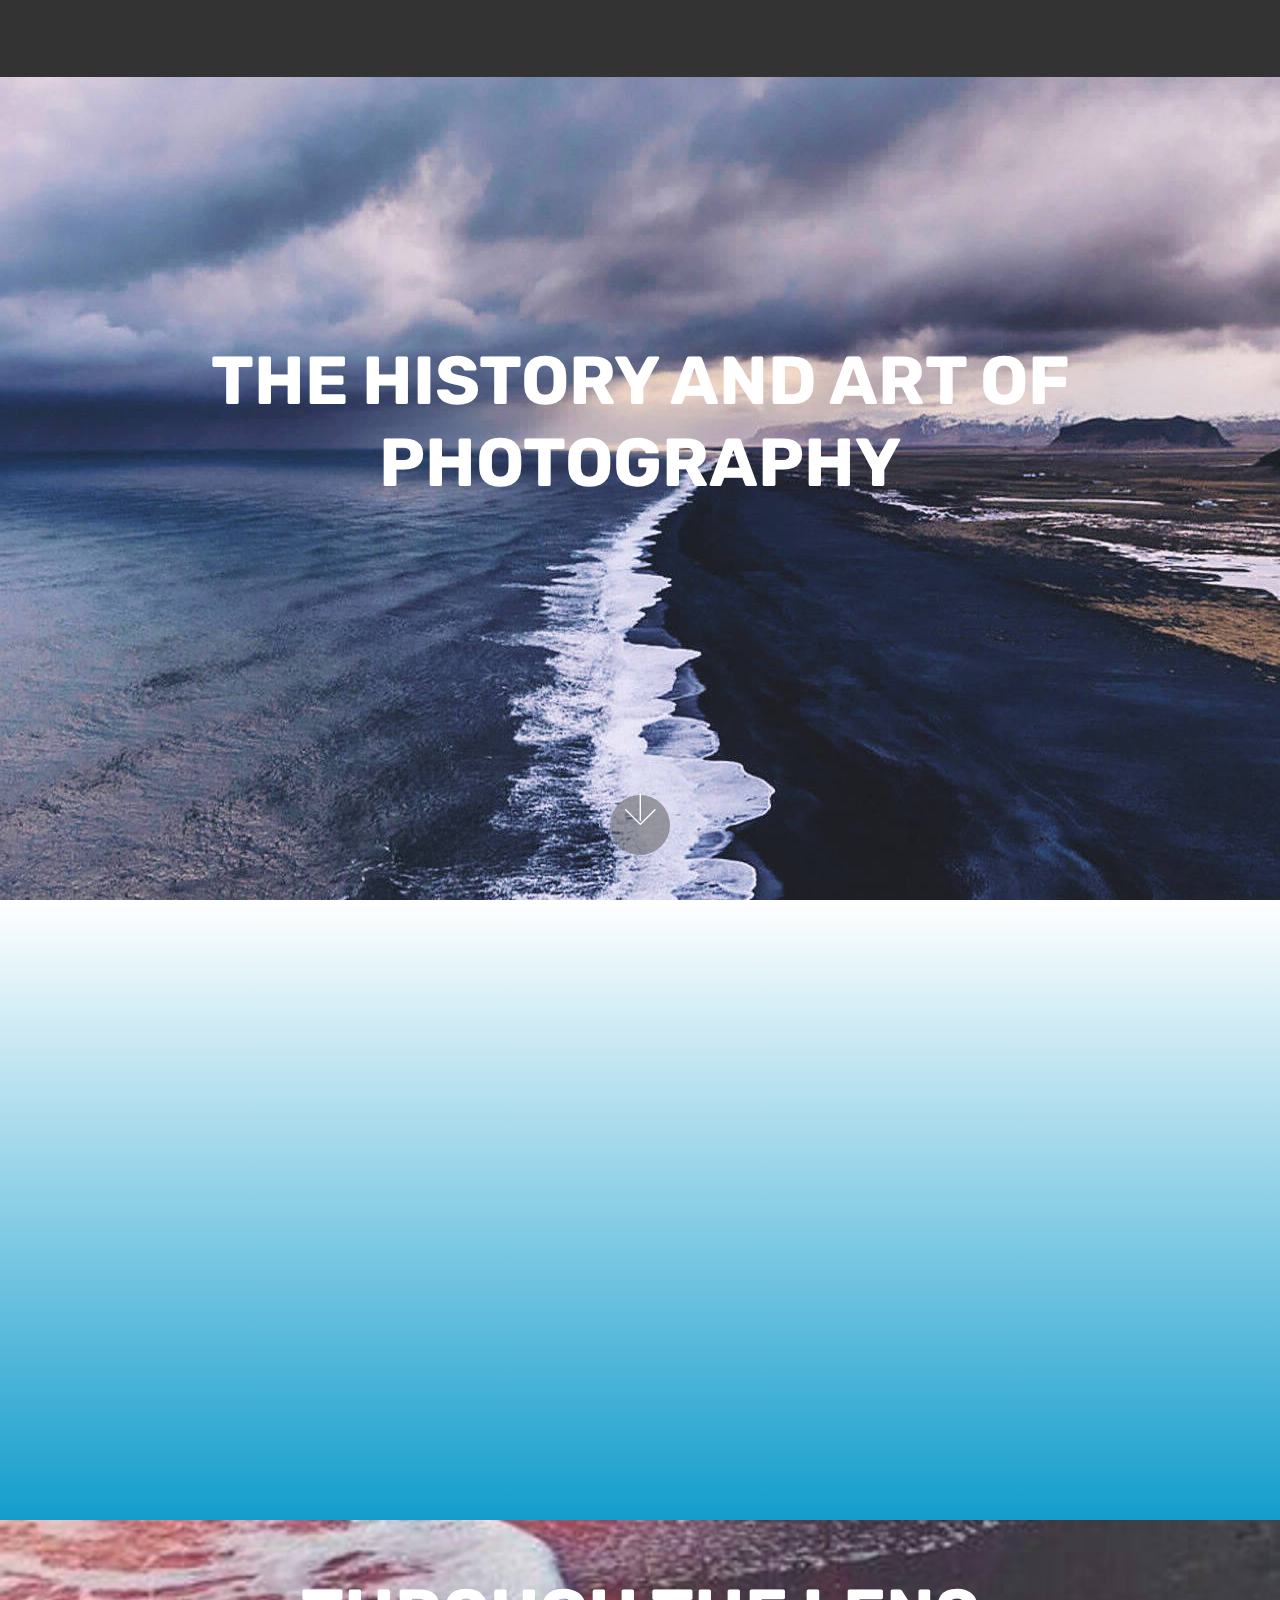
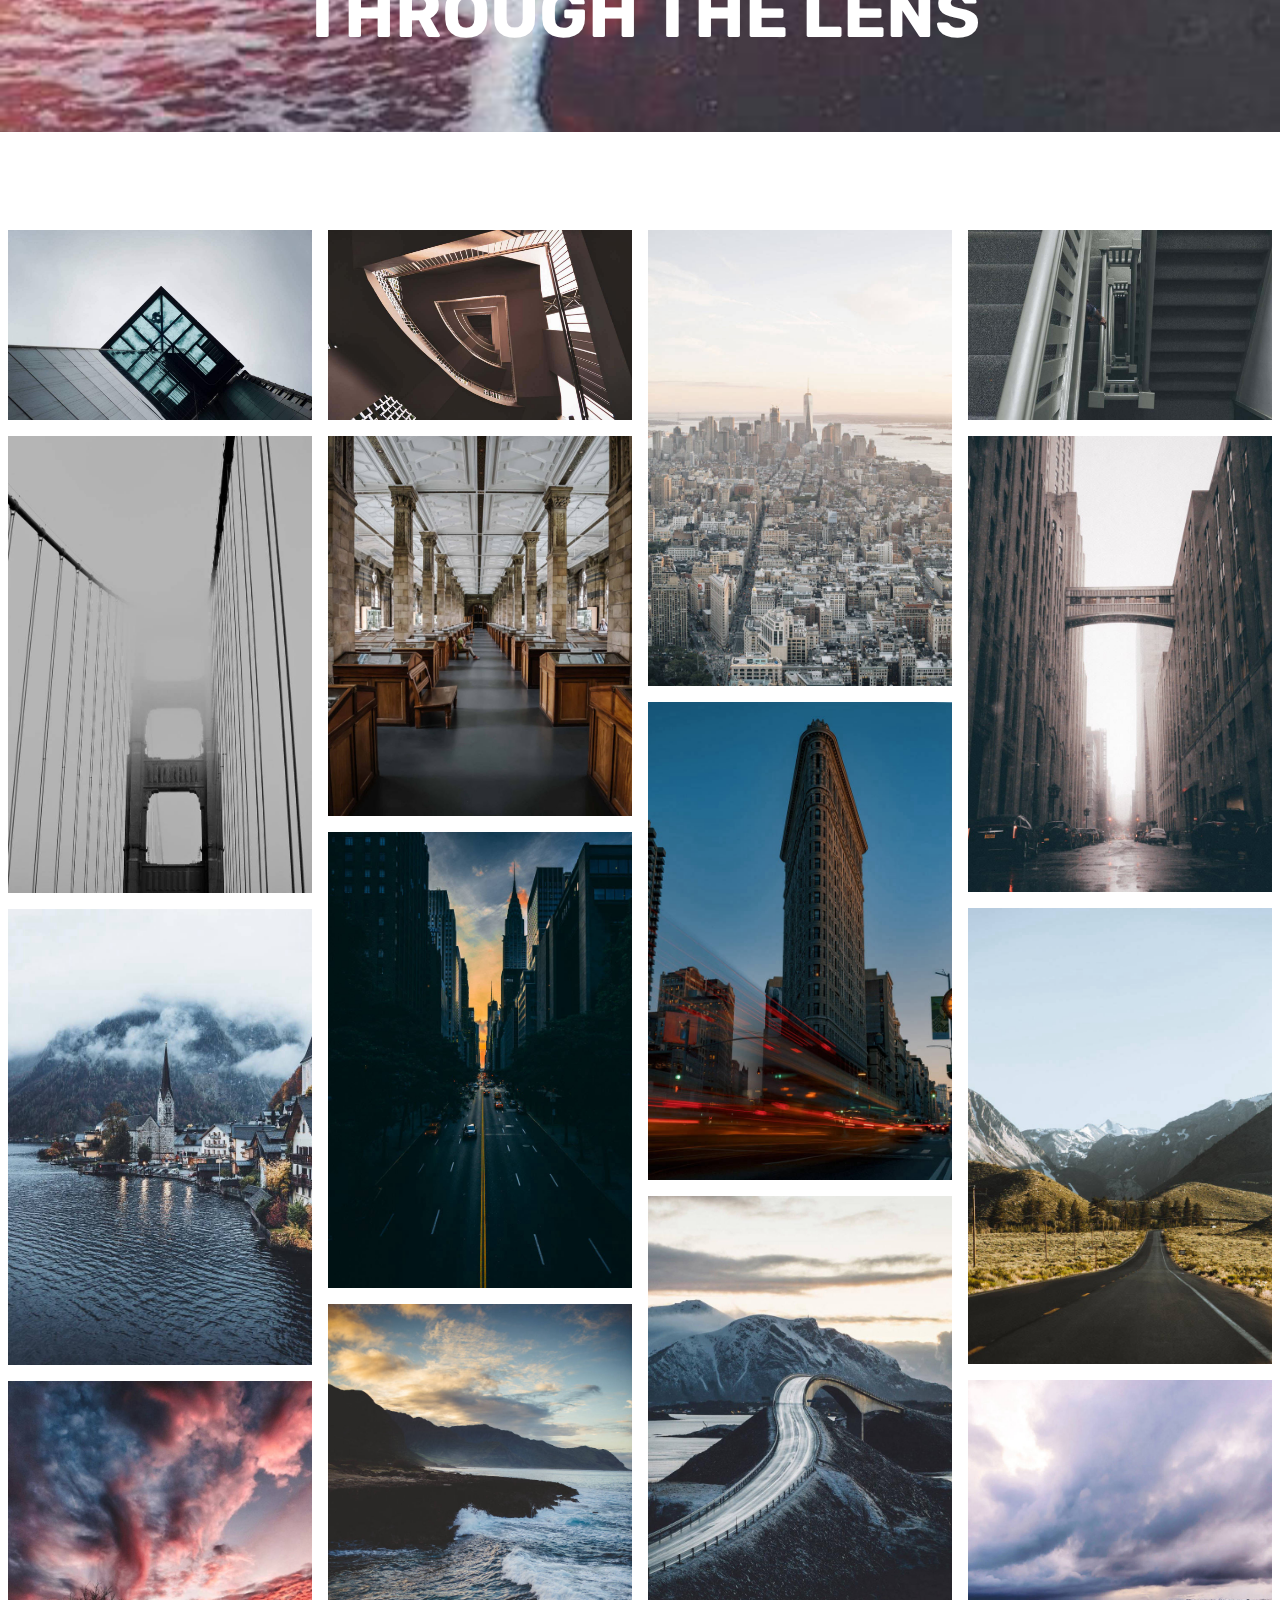
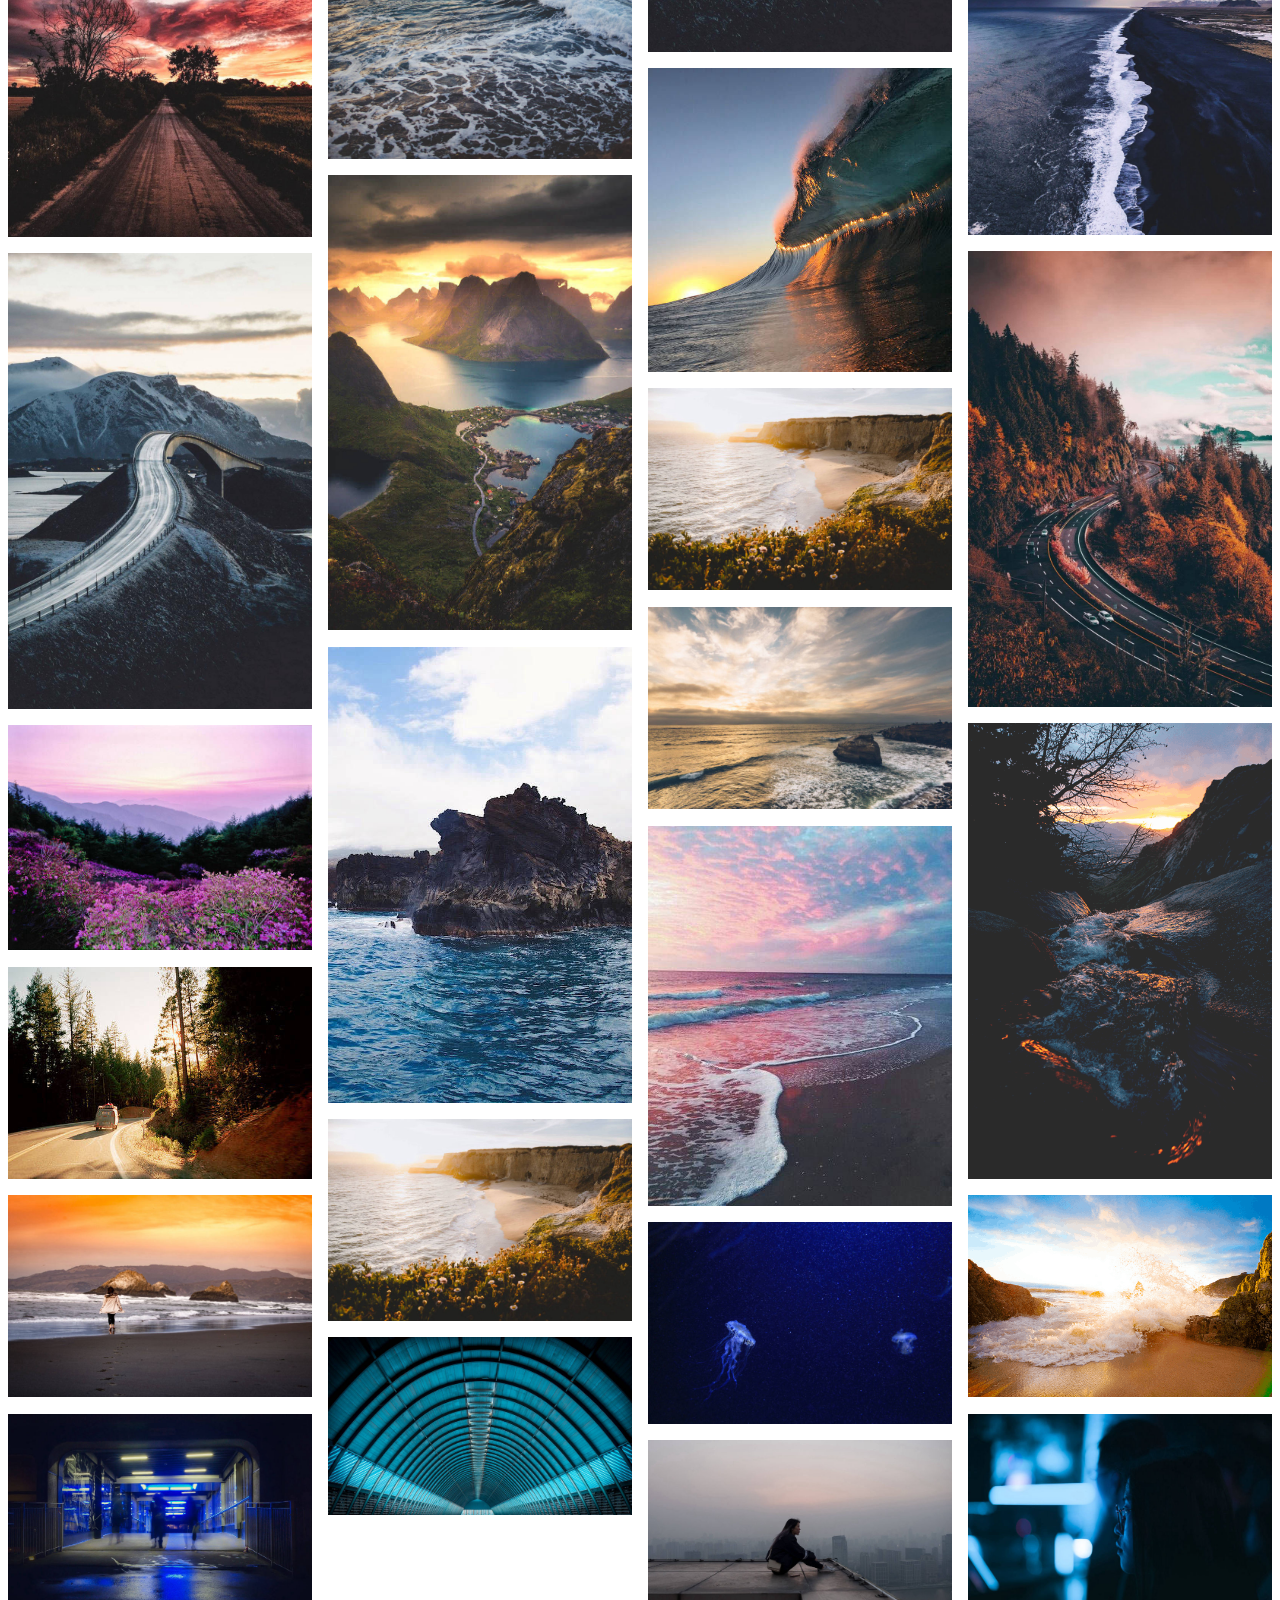
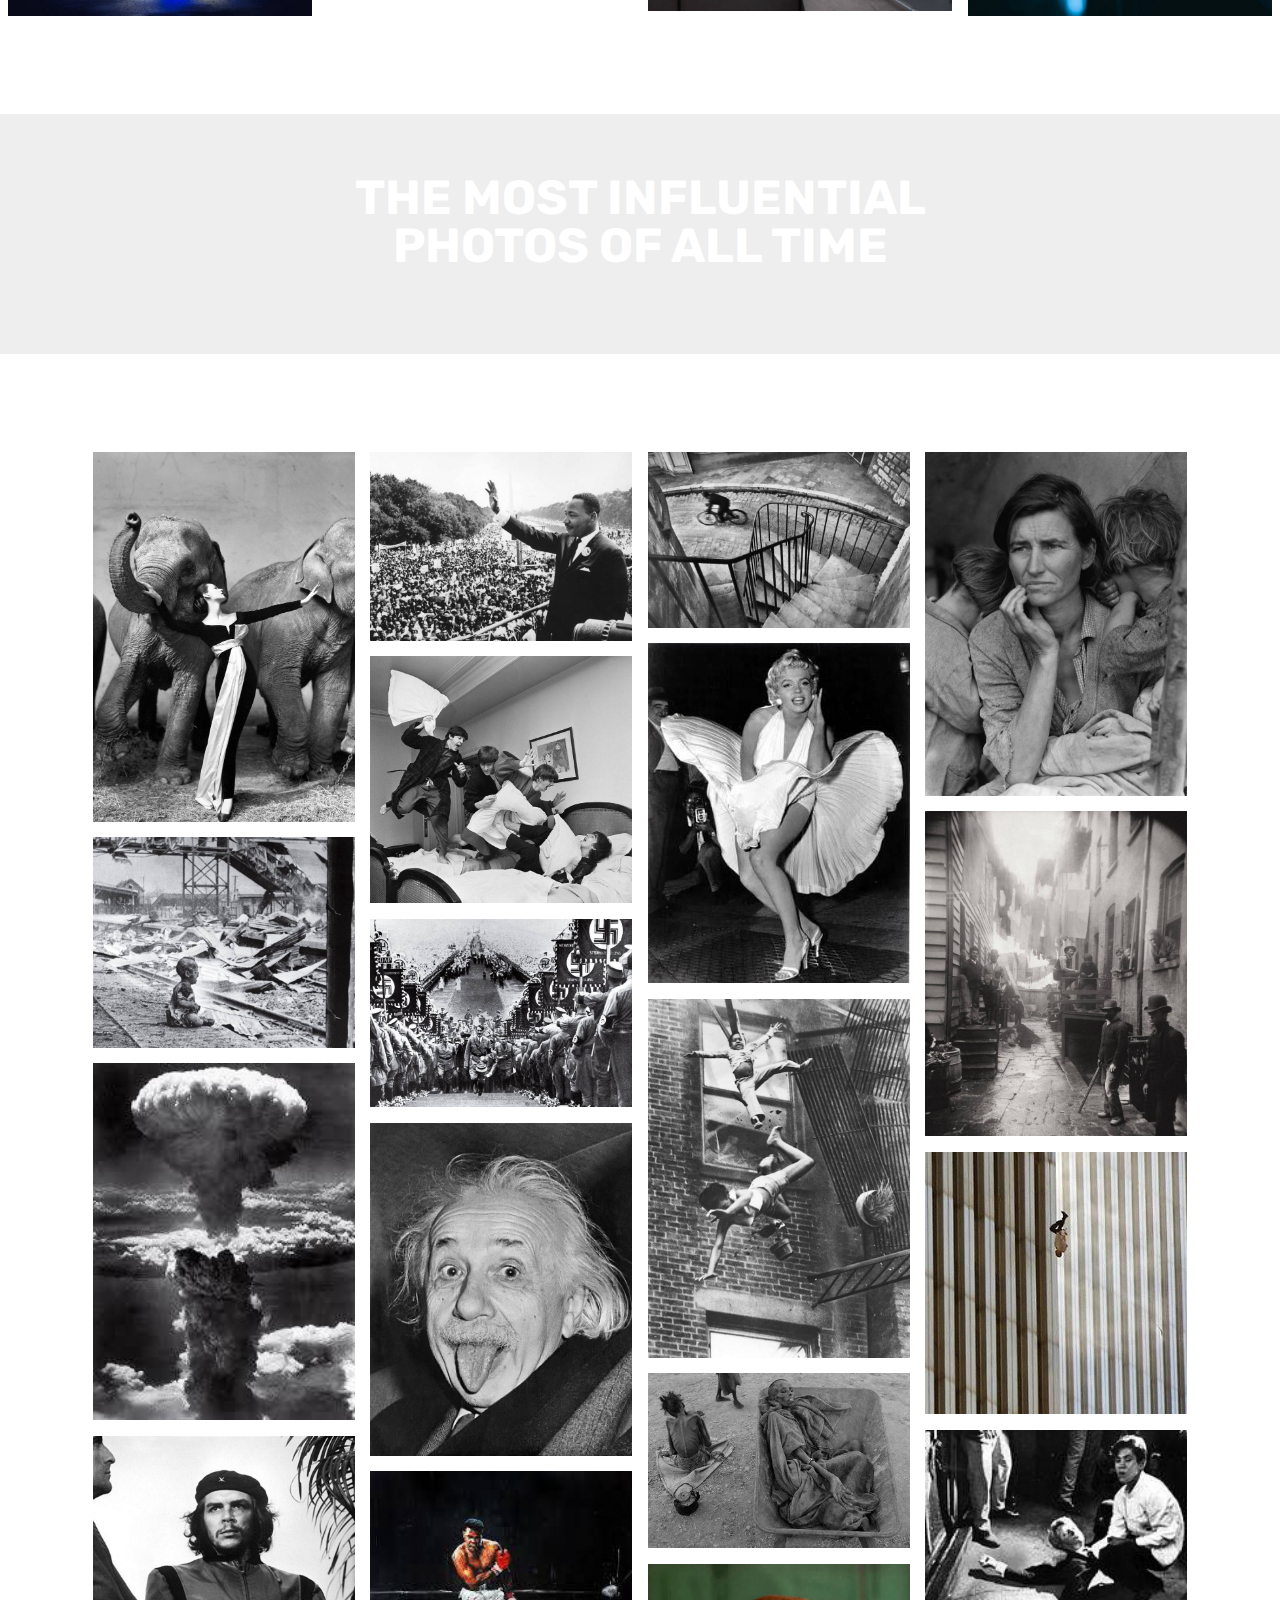
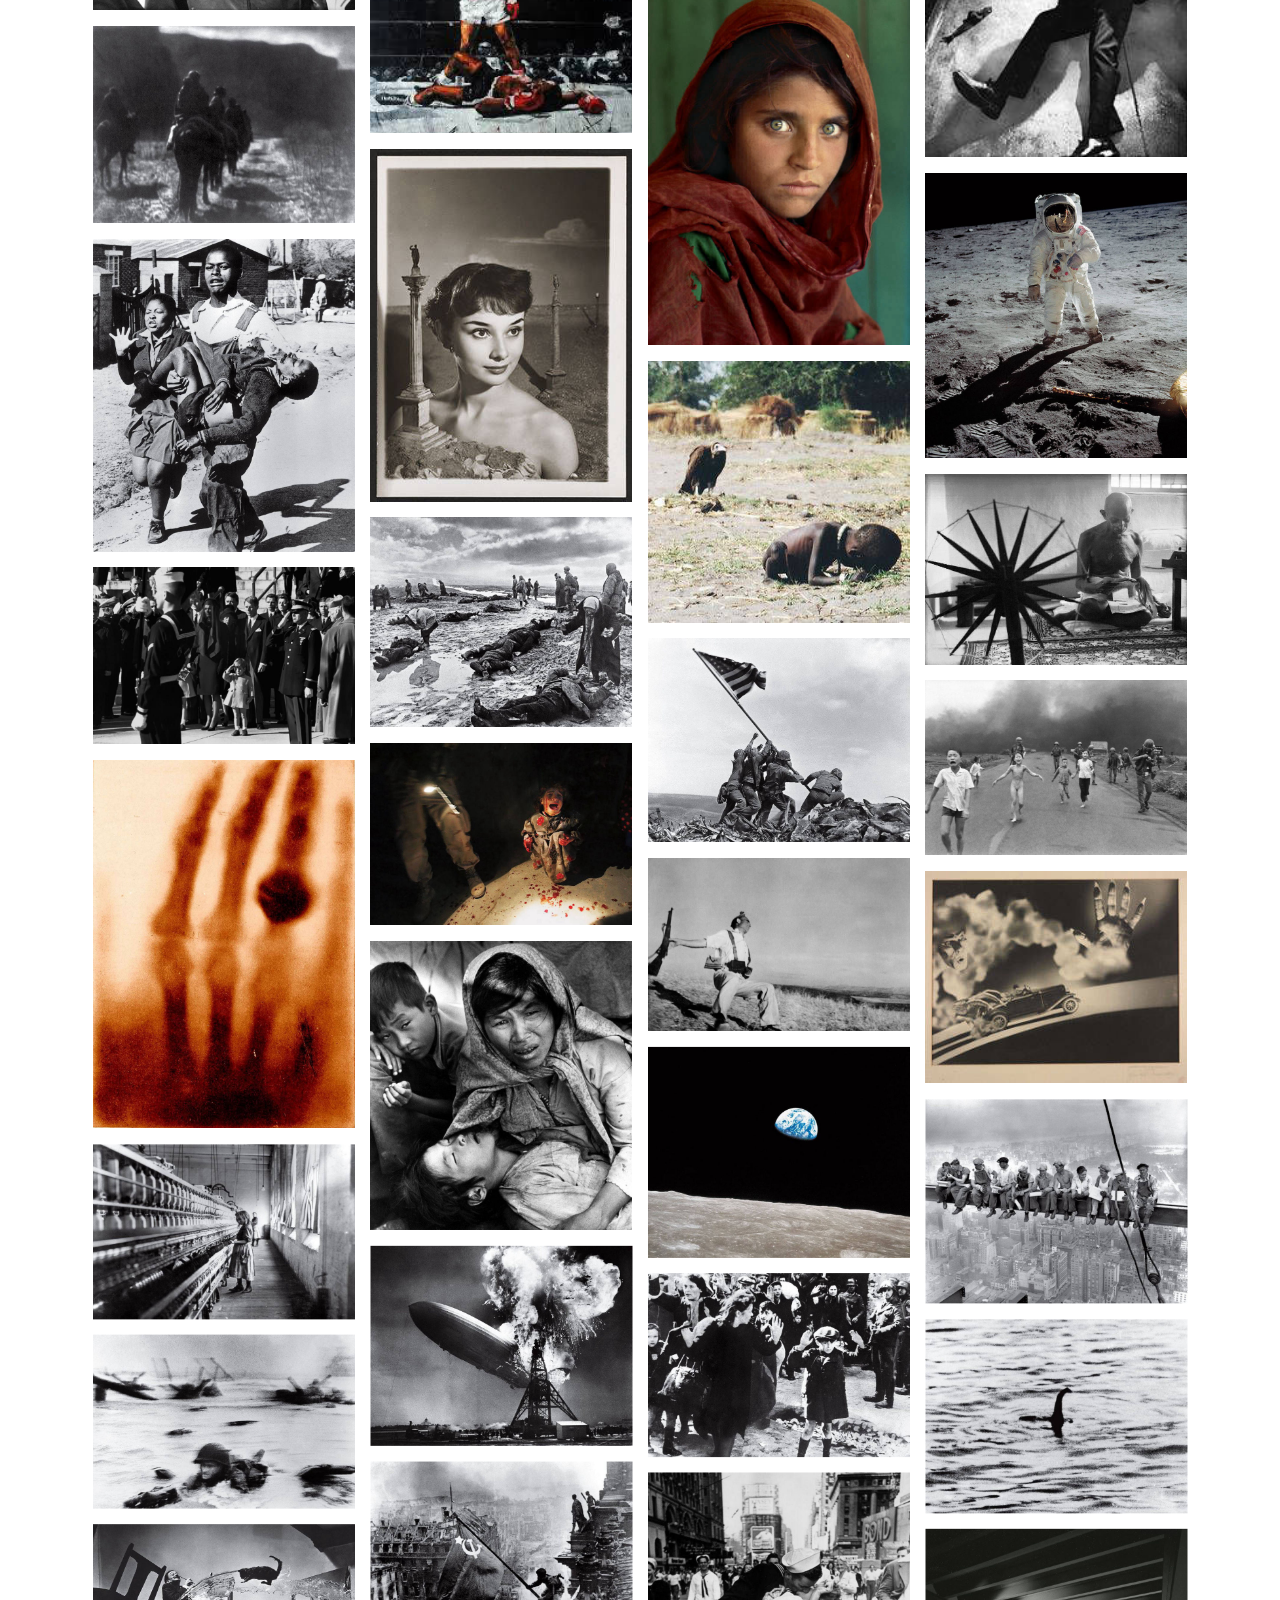
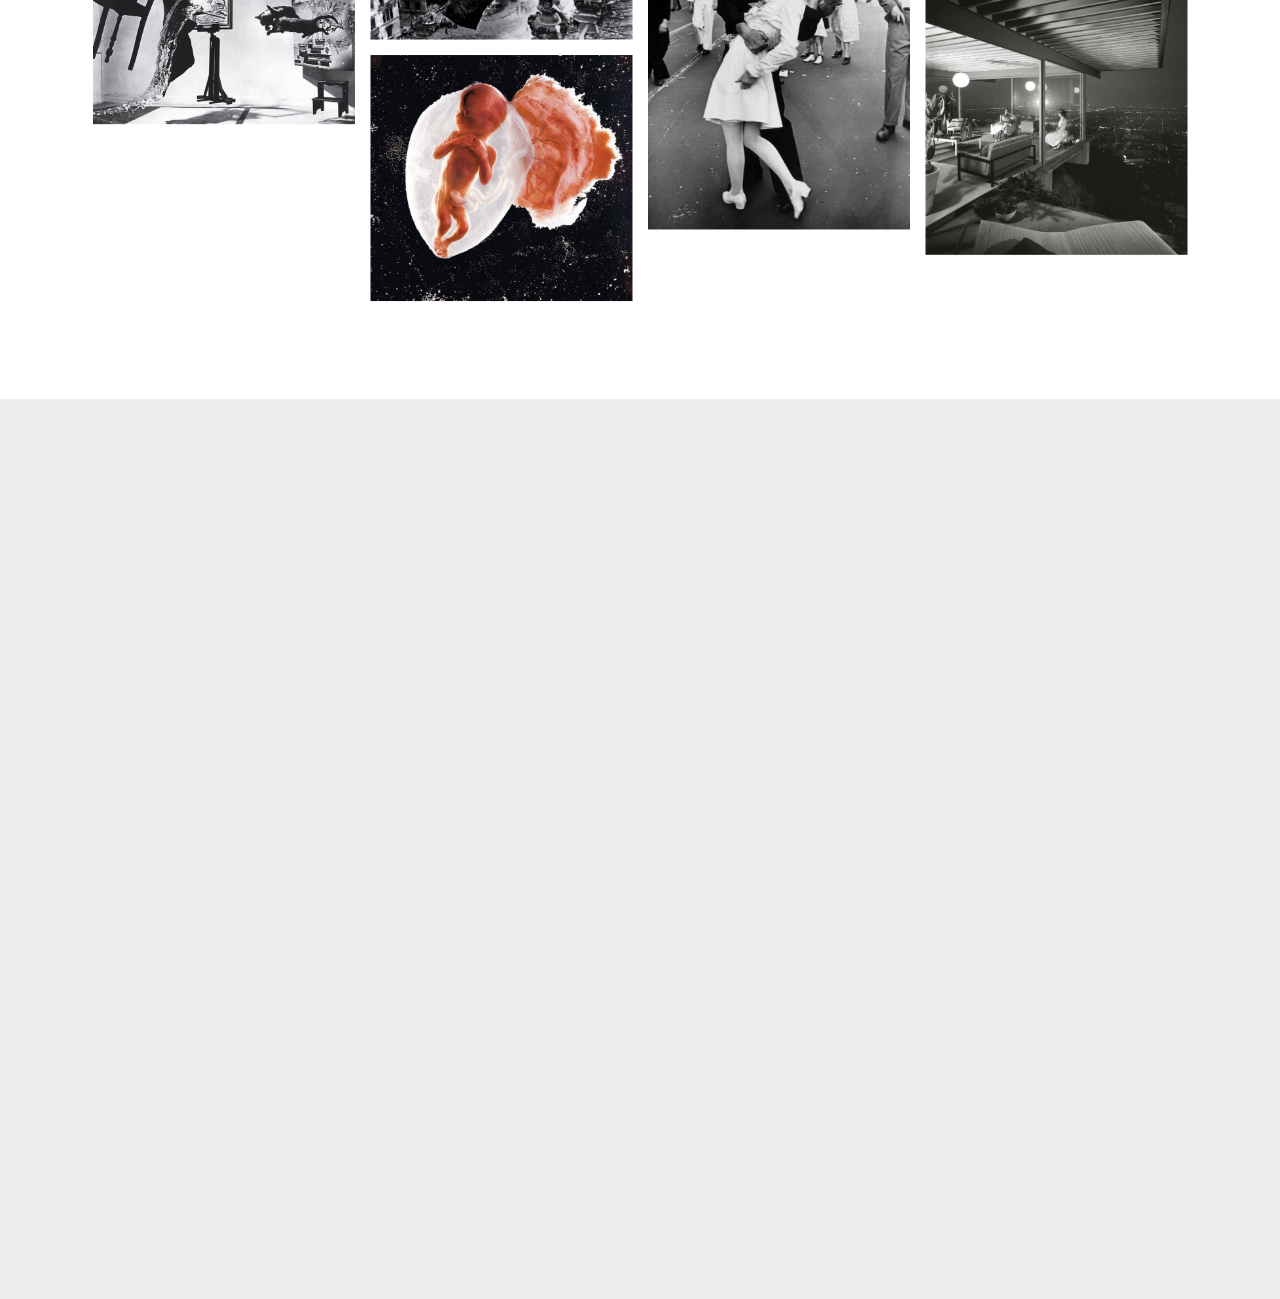
==== index.html @ 57babfa2 "create github pages" ====
<!DOCTYPE html>
<html >
<head>
  <!-- Site made with Mobirise Website Builder v4.7.2, https://mobirise.com -->
  <meta charset="UTF-8">
  <meta http-equiv="X-UA-Compatible" content="IE=edge">
  <meta name="generator" content="Mobirise v4.7.2, mobirise.com">
  <meta name="viewport" content="width=device-width, initial-scale=1, minimum-scale=1">
  <link rel="shortcut icon" href="assets/images/logo2.png" type="image/x-icon">
  <meta name="description" content="">
  <title>Home</title>
  <link rel="stylesheet" href="assets/web/assets/mobirise-icons/mobirise-icons.css">
  <link rel="stylesheet" href="assets/tether/tether.min.css">
  <link rel="stylesheet" href="assets/bootstrap/css/bootstrap.min.css">
  <link rel="stylesheet" href="assets/bootstrap/css/bootstrap-grid.min.css">
  <link rel="stylesheet" href="assets/bootstrap/css/bootstrap-reboot.min.css">
  <link rel="stylesheet" href="assets/dropdown/css/style.css">
  <link rel="stylesheet" href="assets/theme/css/style.css">
  <link rel="stylesheet" href="assets/gallery/style.css">
  <link rel="stylesheet" href="assets/mobirise/css/mbr-additional.css" type="text/css">
  
  
  
</head>
<body>
  <section class="menu cid-qQXxZtV2RJ" once="menu" id="menu1-e">

    

    <nav class="navbar navbar-expand beta-menu navbar-dropdown align-items-center navbar-fixed-top navbar-toggleable-sm">
        <button class="navbar-toggler navbar-toggler-right" type="button" data-toggle="collapse" data-target="#navbarSupportedContent" aria-controls="navbarSupportedContent" aria-expanded="false" aria-label="Toggle navigation">
            <div class="hamburger">
                <span></span>
                <span></span>
                <span></span>
                <span></span>
            </div>
        </button>
        <div class="menu-logo">
            <div class="navbar-brand">
                
                
            </div>
        </div>
        <div class="collapse navbar-collapse" id="navbarSupportedContent">
            
            
        </div>
    </nav>
</section>

<section class="engine"><a href="https://mobirise.me/u">bootstrap html templates</a></section><section class="cid-qQXxZvJ1u7 mbr-fullscreen mbr-parallax-background" id="header2-f">

    

    

    <div class="container align-center">
        <div class="row justify-content-md-center">
            <div class="mbr-white col-md-10">
                <h1 class="mbr-section-title mbr-bold pb-3 mbr-fonts-style display-1">THE HISTORY AND ART OF PHOTOGRAPHY</h1>
                
                <p class="mbr-text pb-3 mbr-fonts-style display-5"></p>
                
            </div>
        </div>
    </div>
    <div class="mbr-arrow hidden-sm-down" aria-hidden="true">
        <a href="#next">
            <i class="mbri-down mbr-iconfont"></i>
        </a>
    </div>
</section>

<section class="cid-qQYhCNmmd2" id="video3-x">

    
    
    <figure class="mbr-figure align-center container">
        <div class="video-block" style="width: 80%;">
            <div><iframe class="mbr-embedded-video" src="https://www.youtube.com/embed/JoxGEymA8ro?rel=0&amp;amp;showinfo=0&amp;autoplay=1&amp;loop=0" width="1280" height="720" frameborder="0" allowfullscreen></iframe></div>
        </div>
    </figure>
</section>

<section class="mbr-section content5 cid-qQYq5xwt7C mbr-parallax-background" id="content5-1a">

    

    

    <div class="container">
        <div class="media-container-row">
            <div class="title col-12 col-md-8">
                <h2 class="align-center mbr-bold mbr-white pb-3 mbr-fonts-style display-1">
                    THROUGH THE LENS</h2>
                
                
                
            </div>
        </div>
    </div>
</section>

<section class="mbr-gallery mbr-slider-carousel cid-qQYjXTSGaM" id="gallery1-18">

    

    <div>
        <div><!-- Filter --><!-- Gallery --><div class="mbr-gallery-row"><div class="mbr-gallery-layout-default"><div><div><div class="mbr-gallery-item mbr-gallery-item--p1" data-video-url="false" data-tags="Awesome"><div href="#lb-gallery1-18" data-slide-to="0" data-toggle="modal"><img src="assets/images/gallery00.jpg" alt="" title=""><span class="icon-focus"></span></div></div><div class="mbr-gallery-item mbr-gallery-item--p1" data-video-url="false" data-tags="Animated"><div href="#lb-gallery1-18" data-slide-to="1" data-toggle="modal"><img src="assets/images/gallery03.jpg" alt="" title=""><span class="icon-focus"></span></div></div><div class="mbr-gallery-item mbr-gallery-item--p1" data-video-url="false" data-tags="Awesome"><div href="#lb-gallery1-18" data-slide-to="2" data-toggle="modal"><img src="assets/images/mbr-6-720x1080-720x1080.jpg" alt="" title=""><span class="icon-focus"></span></div></div><div class="mbr-gallery-item mbr-gallery-item--p1" data-video-url="false" data-tags="Animated"><div href="#lb-gallery1-18" data-slide-to="3" data-toggle="modal"><img src="assets/images/gallery07.jpg" alt="" title=""><span class="icon-focus"></span></div></div><div class="mbr-gallery-item mbr-gallery-item--p1" data-video-url="false" data-tags="Awesome"><div href="#lb-gallery1-18" data-slide-to="4" data-toggle="modal"><img src="assets/images/mbr-717x1080-717x1080.jpg" alt="" title=""><span class="icon-focus"></span></div></div><div class="mbr-gallery-item mbr-gallery-item--p1" data-video-url="false" data-tags="Awesome"><div href="#lb-gallery1-18" data-slide-to="5" data-toggle="modal"><img src="assets/images/mbr-864x1080-800x1000.jpg" alt="" title=""><span class="icon-focus"></span></div></div><div class="mbr-gallery-item mbr-gallery-item--p1" data-video-url="false" data-tags="Awesome"><div href="#lb-gallery1-18" data-slide-to="6" data-toggle="modal"><img src="assets/images/mbr-4-720x1080-720x1080.jpg" alt="" title=""><span class="icon-focus"></span></div></div><div class="mbr-gallery-item mbr-gallery-item--p1" data-video-url="false" data-tags="Awesome"><div href="#lb-gallery1-18" data-slide-to="7" data-toggle="modal"><img src="assets/images/mbr-1-686x1080-686x1080.jpg" alt="" title=""><span class="icon-focus"></span></div></div><div class="mbr-gallery-item mbr-gallery-item--p1" data-video-url="false" data-tags="Awesome"><div href="#lb-gallery1-18" data-slide-to="8" data-toggle="modal"><img src="assets/images/mbr-7-720x1080-720x1080.jpg" alt="" title=""><span class="icon-focus"></span></div></div><div class="mbr-gallery-item mbr-gallery-item--p1" data-video-url="false" data-tags="Awesome"><div href="#lb-gallery1-18" data-slide-to="9" data-toggle="modal"><img src="assets/images/mbr-8-720x1080-720x1080.jpg" alt="" title=""><span class="icon-focus"></span></div></div><div class="mbr-gallery-item mbr-gallery-item--p1" data-video-url="false" data-tags="Awesome"><div href="#lb-gallery1-18" data-slide-to="10" data-toggle="modal"><img src="assets/images/tumblr-ogyh6oiqg71ukofkbo1-r1-1280-720x1080-720x1080.jpg" alt="" title=""><span class="icon-focus"></span></div></div><div class="mbr-gallery-item mbr-gallery-item--p1" data-video-url="false" data-tags="Awesome"><div href="#lb-gallery1-18" data-slide-to="11" data-toggle="modal"><img src="assets/images/tumblr-ogymmbs77i1ukofkbo1-r1-1281-899x1349-800x1200.jpg" alt="" title=""><span class="icon-focus"></span></div></div><div class="mbr-gallery-item mbr-gallery-item--p1" data-video-url="false" data-tags="Awesome"><div href="#lb-gallery1-18" data-slide-to="12" data-toggle="modal"><img src="assets/images/tumblr-nl1064icvm1qdblieo1-1280-1280x1918-800x1199.jpg" alt="" title=""><span class="icon-focus"></span></div></div><div class="mbr-gallery-item mbr-gallery-item--p1" data-video-url="false" data-tags="Awesome"><div href="#lb-gallery1-18" data-slide-to="13" data-toggle="modal"><img src="assets/images/tumblr-ocq7xp4p1r1sf0xh9o1-1281-1280x1918-800x1199.jpg" alt="" title=""><span class="icon-focus"></span></div></div><div class="mbr-gallery-item mbr-gallery-item--p1" data-video-url="false" data-tags="Awesome"><div href="#lb-gallery1-18" data-slide-to="14" data-toggle="modal"><img src="assets/images/tumblr-oxmma3wfhl1u8wonlo1-1281-900x1350-800x1200.jpg" alt="" title=""><span class="icon-focus"></span></div></div><div class="mbr-gallery-item mbr-gallery-item--p1" data-video-url="false" data-tags="Awesome"><div href="#lb-gallery1-18" data-slide-to="15" data-toggle="modal"><img src="assets/images/tumblr-oyb2dhv28i1wfa5swo5-541-540x540-540x540.jpg" alt="" title=""><span class="icon-focus"></span></div></div><div class="mbr-gallery-item mbr-gallery-item--p1" data-video-url="false" data-tags="Awesome"><div href="#lb-gallery1-18" data-slide-to="16" data-toggle="modal"><img src="assets/images/tumblr-ouvyedpv6a1u8wonlo1-1281-667x1000-667x1000.jpg" alt="" title=""><span class="icon-focus"></span></div></div><div class="mbr-gallery-item mbr-gallery-item--p1" data-video-url="false" data-tags="Awesome"><div href="#lb-gallery1-18" data-slide-to="17" data-toggle="modal"><img src="assets/images/tumblr-oiesfrqikh1u8wonlo1-1281-899x1349-800x1200.jpg" alt="" title=""><span class="icon-focus"></span></div></div><div class="mbr-gallery-item mbr-gallery-item--p1" data-video-url="false" data-tags="Awesome"><div href="#lb-gallery1-18" data-slide-to="18" data-toggle="modal"><img src="assets/images/tumblr-ogymmbs77i1ukofkbo1-r1-1281-899x1349-800x1200.jpg" alt="" title=""><span class="icon-focus"></span></div></div><div class="mbr-gallery-item mbr-gallery-item--p1" data-video-url="false" data-tags="Awesome"><div href="#lb-gallery1-18" data-slide-to="19" data-toggle="modal"><img src="assets/images/tumblr-ob27gj0o3a1tpdhn4o1-1280-1280x853-800x533.jpg" alt="" title=""><span class="icon-focus"></span></div></div><div class="mbr-gallery-item mbr-gallery-item--p1" data-video-url="false" data-tags="Awesome"><div href="#lb-gallery1-18" data-slide-to="20" data-toggle="modal"><img src="assets/images/tumblr-o58q5hbsif1s9gjqmo1-1280-1280x854-800x534.jpg" alt="" title=""><span class="icon-focus"></span></div></div><div class="mbr-gallery-item mbr-gallery-item--p1" data-video-url="false" data-tags="Awesome"><div href="#lb-gallery1-18" data-slide-to="21" data-toggle="modal"><img src="assets/images/tumblr-nsaizmkrqc1ti9obeo1-540-540x810-540x810.jpg" alt="" title=""><span class="icon-focus"></span></div></div><div class="mbr-gallery-item mbr-gallery-item--p1" data-video-url="false" data-tags="Awesome"><div href="#lb-gallery1-18" data-slide-to="22" data-toggle="modal"><img src="assets/images/tumblr-neqtgn2qon1sq3g2zo1-500-500x750-500x750.png" alt="" title=""><span class="icon-focus"></span></div></div><div class="mbr-gallery-item mbr-gallery-item--p1" data-video-url="false" data-tags="Awesome"><div href="#lb-gallery1-18" data-slide-to="23" data-toggle="modal"><img src="assets/images/tumblr-mm4ebnf5mv1qfqm2lo1-1281-640x474-640x474.jpg" alt="" title=""><span class="icon-focus"></span></div></div><div class="mbr-gallery-item mbr-gallery-item--p1" data-video-url="false" data-tags="Awesome"><div href="#lb-gallery1-18" data-slide-to="24" data-toggle="modal"><img src="assets/images/tumblr-o8m85xe5zk1thin14o1-500-500x625-500x625.jpg" alt="" title=""><span class="icon-focus"></span></div></div><div class="mbr-gallery-item mbr-gallery-item--p1" data-video-url="false" data-tags="Awesome"><div href="#lb-gallery1-18" data-slide-to="25" data-toggle="modal"><img src="assets/images/tumblr-nrlj6ehtrj1to5xfco1-500-500x350-500x350.jpg" alt="" title=""><span class="icon-focus"></span></div></div><div class="mbr-gallery-item mbr-gallery-item--p1" data-video-url="false" data-tags="Awesome"><div href="#lb-gallery1-18" data-slide-to="26" data-toggle="modal"><img src="assets/images/tumblr-ob27gj0o3a1tpdhn4o1-1280-1280x853-800x533.jpg" alt="" title=""><span class="icon-focus"></span></div></div><div class="mbr-gallery-item mbr-gallery-item--p1" data-video-url="false" data-tags="Awesome"><div href="#lb-gallery1-18" data-slide-to="27" data-toggle="modal"><img src="assets/images/tumblr-mh9g6f0oyx1r0vo2ko1-500-500x333-500x333.png" alt="" title=""><span class="icon-focus"></span></div></div><div class="mbr-gallery-item mbr-gallery-item--p1" data-video-url="false" data-tags="Awesome"><div href="#lb-gallery1-18" data-slide-to="28" data-toggle="modal"><img src="assets/images/mbr-6-1620x1080-800x533.jpg" alt="" title=""><span class="icon-focus"></span></div></div><div class="mbr-gallery-item mbr-gallery-item--p1" data-video-url="false" data-tags="Awesome"><div href="#lb-gallery1-18" data-slide-to="29" data-toggle="modal"><img src="assets/images/mbr-7-1620x1080-800x533.jpg" alt="" title=""><span class="icon-focus"></span></div></div><div class="mbr-gallery-item mbr-gallery-item--p1" data-video-url="false" data-tags="Awesome"><div href="#lb-gallery1-18" data-slide-to="30" data-toggle="modal"><img src="assets/images/mbr-1841x1080-800x469.jpg" alt="" title=""><span class="icon-focus"></span></div></div><div class="mbr-gallery-item mbr-gallery-item--p1" data-video-url="false" data-tags="Awesome"><div href="#lb-gallery1-18" data-slide-to="31" data-toggle="modal"><img src="assets/images/mbr-8-1620x1080-800x533.jpg" alt="" title=""><span class="icon-focus"></span></div></div><div class="mbr-gallery-item mbr-gallery-item--p1" data-video-url="false" data-tags="Awesome"><div href="#lb-gallery1-18" data-slide-to="32" data-toggle="modal"><img src="assets/images/mbr-1621x1080-800x533.jpg" alt="" title=""><span class="icon-focus"></span></div></div><div class="mbr-gallery-item mbr-gallery-item--p1" data-video-url="false" data-tags="Awesome"><div href="#lb-gallery1-18" data-slide-to="33" data-toggle="modal"><img src="assets/images/mbr-1916x1080-800x451.jpg" alt="" title=""><span class="icon-focus"></span></div></div></div></div><div class="clearfix"></div></div></div><!-- Lightbox --><div data-app-prevent-settings="" class="mbr-slider modal fade carousel slide" tabindex="-1" data-keyboard="true" data-interval="false" id="lb-gallery1-18"><div class="modal-dialog"><div class="modal-content"><div class="modal-body"><ol class="carousel-indicators"><li data-app-prevent-settings="" data-target="#lb-gallery1-18" data-slide-to="0"></li><li data-app-prevent-settings="" data-target="#lb-gallery1-18" data-slide-to="1"></li><li data-app-prevent-settings="" data-target="#lb-gallery1-18" data-slide-to="2"></li><li data-app-prevent-settings="" data-target="#lb-gallery1-18" data-slide-to="3"></li><li data-app-prevent-settings="" data-target="#lb-gallery1-18" data-slide-to="4"></li><li data-app-prevent-settings="" data-target="#lb-gallery1-18" data-slide-to="5"></li><li data-app-prevent-settings="" data-target="#lb-gallery1-18" data-slide-to="6"></li><li data-app-prevent-settings="" data-target="#lb-gallery1-18" data-slide-to="7"></li><li data-app-prevent-settings="" data-target="#lb-gallery1-18" data-slide-to="8"></li><li data-app-prevent-settings="" data-target="#lb-gallery1-18" data-slide-to="9"></li><li data-app-prevent-settings="" data-target="#lb-gallery1-18" data-slide-to="10"></li><li data-app-prevent-settings="" data-target="#lb-gallery1-18" data-slide-to="11"></li><li data-app-prevent-settings="" data-target="#lb-gallery1-18" data-slide-to="12"></li><li data-app-prevent-settings="" data-target="#lb-gallery1-18" data-slide-to="13"></li><li data-app-prevent-settings="" data-target="#lb-gallery1-18" data-slide-to="14"></li><li data-app-prevent-settings="" data-target="#lb-gallery1-18" data-slide-to="15"></li><li data-app-prevent-settings="" data-target="#lb-gallery1-18" data-slide-to="16"></li><li data-app-prevent-settings="" data-target="#lb-gallery1-18" data-slide-to="17"></li><li data-app-prevent-settings="" data-target="#lb-gallery1-18" data-slide-to="18"></li><li data-app-prevent-settings="" data-target="#lb-gallery1-18" data-slide-to="19"></li><li data-app-prevent-settings="" data-target="#lb-gallery1-18" data-slide-to="20"></li><li data-app-prevent-settings="" data-target="#lb-gallery1-18" data-slide-to="21"></li><li data-app-prevent-settings="" data-target="#lb-gallery1-18" data-slide-to="22"></li><li data-app-prevent-settings="" data-target="#lb-gallery1-18" data-slide-to="23"></li><li data-app-prevent-settings="" data-target="#lb-gallery1-18" data-slide-to="24"></li><li data-app-prevent-settings="" data-target="#lb-gallery1-18" data-slide-to="25"></li><li data-app-prevent-settings="" data-target="#lb-gallery1-18" data-slide-to="26"></li><li data-app-prevent-settings="" data-target="#lb-gallery1-18" data-slide-to="27"></li><li data-app-prevent-settings="" data-target="#lb-gallery1-18" data-slide-to="28"></li><li data-app-prevent-settings="" data-target="#lb-gallery1-18" data-slide-to="29"></li><li data-app-prevent-settings="" data-target="#lb-gallery1-18" data-slide-to="30"></li><li data-app-prevent-settings="" data-target="#lb-gallery1-18" data-slide-to="31"></li><li data-app-prevent-settings="" data-target="#lb-gallery1-18" data-slide-to="32"></li><li data-app-prevent-settings="" data-target="#lb-gallery1-18" class=" active" data-slide-to="33"></li></ol><div class="carousel-inner"><div class="carousel-item"><img src="assets/images/gallery00.jpg" alt="" title=""></div><div class="carousel-item"><img src="assets/images/gallery03.jpg" alt="" title=""></div><div class="carousel-item"><img src="assets/images/mbr-6-720x1080.jpg" alt="" title=""></div><div class="carousel-item"><img src="assets/images/gallery07.jpg" alt="" title=""></div><div class="carousel-item"><img src="assets/images/mbr-717x1080.jpg" alt="" title=""></div><div class="carousel-item"><img src="assets/images/mbr-864x1080.jpg" alt="" title=""></div><div class="carousel-item"><img src="assets/images/mbr-4-720x1080.jpg" alt="" title=""></div><div class="carousel-item"><img src="assets/images/mbr-1-686x1080.jpg" alt="" title=""></div><div class="carousel-item"><img src="assets/images/mbr-7-720x1080.jpg" alt="" title=""></div><div class="carousel-item"><img src="assets/images/mbr-8-720x1080.jpg" alt="" title=""></div><div class="carousel-item"><img src="assets/images/tumblr-ogyh6oiqg71ukofkbo1-r1-1280-720x1080.jpg" alt="" title=""></div><div class="carousel-item"><img src="assets/images/tumblr-ogymmbs77i1ukofkbo1-r1-1281-899x1349.jpg" alt="" title=""></div><div class="carousel-item"><img src="assets/images/tumblr-nl1064icvm1qdblieo1-1280-1280x1918.jpg" alt="" title=""></div><div class="carousel-item"><img src="assets/images/tumblr-ocq7xp4p1r1sf0xh9o1-1281-1280x1918.jpg" alt="" title=""></div><div class="carousel-item"><img src="assets/images/tumblr-oxmma3wfhl1u8wonlo1-1281-900x1350.jpg" alt="" title=""></div><div class="carousel-item"><img src="assets/images/tumblr-oyb2dhv28i1wfa5swo5-541-540x540.jpg" alt="" title=""></div><div class="carousel-item"><img src="assets/images/tumblr-ouvyedpv6a1u8wonlo1-1281-667x1000.jpg" alt="" title=""></div><div class="carousel-item"><img src="assets/images/tumblr-oiesfrqikh1u8wonlo1-1281-899x1349.jpg" alt="" title=""></div><div class="carousel-item"><img src="assets/images/tumblr-ogymmbs77i1ukofkbo1-r1-1281-899x1349.jpg" alt="" title=""></div><div class="carousel-item"><img src="assets/images/tumblr-ob27gj0o3a1tpdhn4o1-1280-1280x853.jpg" alt="" title=""></div><div class="carousel-item"><img src="assets/images/tumblr-o58q5hbsif1s9gjqmo1-1280-1280x854.jpg" alt="" title=""></div><div class="carousel-item"><img src="assets/images/tumblr-nsaizmkrqc1ti9obeo1-540-540x810.jpg" alt="" title=""></div><div class="carousel-item"><img src="assets/images/tumblr-neqtgn2qon1sq3g2zo1-500-500x750.png" alt="" title=""></div><div class="carousel-item"><img src="assets/images/tumblr-mm4ebnf5mv1qfqm2lo1-1281-640x474.jpg" alt="" title=""></div><div class="carousel-item"><img src="assets/images/tumblr-o8m85xe5zk1thin14o1-500-500x625.jpg" alt="" title=""></div><div class="carousel-item"><img src="assets/images/tumblr-nrlj6ehtrj1to5xfco1-500-500x350.jpg" alt="" title=""></div><div class="carousel-item"><img src="assets/images/tumblr-ob27gj0o3a1tpdhn4o1-1280-1280x853.jpg" alt="" title=""></div><div class="carousel-item"><img src="assets/images/tumblr-mh9g6f0oyx1r0vo2ko1-500-500x333.png" alt="" title=""></div><div class="carousel-item"><img src="assets/images/mbr-6-1620x1080.jpg" alt="" title=""></div><div class="carousel-item"><img src="assets/images/mbr-7-1620x1080.jpg" alt="" title=""></div><div class="carousel-item"><img src="assets/images/mbr-1841x1080.jpg" alt="" title=""></div><div class="carousel-item"><img src="assets/images/mbr-8-1620x1080.jpg" alt="" title=""></div><div class="carousel-item"><img src="assets/images/mbr-1621x1080.jpg" alt="" title=""></div><div class="carousel-item active"><img src="assets/images/mbr-1916x1080.jpg" alt="" title=""></div></div><a class="carousel-control carousel-control-prev" role="button" data-slide="prev" href="#lb-gallery1-18"><span class="mbri-left mbr-iconfont" aria-hidden="true"></span><span class="sr-only">Previous</span></a><a class="carousel-control carousel-control-next" role="button" data-slide="next" href="#lb-gallery1-18"><span class="mbri-right mbr-iconfont" aria-hidden="true"></span><span class="sr-only">Next</span></a><a class="close" href="#" role="button" data-dismiss="modal"><span class="sr-only">Close</span></a></div></div></div></div></div>
    </div>

</section>

<section class="mbr-section content5 cid-qQYu9pqNQE mbr-parallax-background" id="content5-1b">

    

    

    <div class="container">
        <div class="media-container-row">
            <div class="title col-12 col-md-8">
                <h2 class="align-center mbr-bold mbr-white pb-3 mbr-fonts-style display-2">
                    THE MOST INFLUENTIAL PHOTOS OF ALL TIME</h2>
                
                
                
            </div>
        </div>
    </div>
</section>

<section class="mbr-gallery mbr-slider-carousel cid-qQYviXcWA8" id="gallery1-1c">

    

    <div class="container">
        <div><!-- Filter --><!-- Gallery --><div class="mbr-gallery-row"><div class="mbr-gallery-layout-default"><div><div><div class="mbr-gallery-item mbr-gallery-item--p1" data-video-url="false" data-tags="Animated"><div href="#lb-gallery1-1c" data-slide-to="0" data-toggle="modal"><img src="assets/images/top-100-world-photos-influential-all-time-40-5835a6a877c48-880-880x1244-800x1131.jpg" alt="" title=""><span class="icon-focus"></span></div></div><div class="mbr-gallery-item mbr-gallery-item--p1" data-video-url="false" data-tags="Responsive"><div href="#lb-gallery1-1c" data-slide-to="1" data-toggle="modal"><img src="assets/images/martin-luther-king-jr-2000x1446-800x578.jpg" alt="" title=""><span class="icon-focus"></span></div></div><div class="mbr-gallery-item mbr-gallery-item--p1" data-video-url="false" data-tags="Awesome"><div href="#lb-gallery1-1c" data-slide-to="2" data-toggle="modal"><img src="assets/images/i-v52jf8z-l-800x536-800x536.jpg" alt="" title=""><span class="icon-focus"></span></div></div><div class="mbr-gallery-item mbr-gallery-item--p1" data-video-url="false" data-tags="Animated"><div href="#lb-gallery1-1c" data-slide-to="3" data-toggle="modal"><img src="assets/images/top-100-world-photos-influential-all-time-62-5835a6e53e1ce-880-880x1157-800x1052.jpg" alt="" title=""><span class="icon-focus"></span></div></div><div class="mbr-gallery-item mbr-gallery-item--p1" data-video-url="false" data-tags="Animated"><div href="#lb-gallery1-1c" data-slide-to="4" data-toggle="modal"><img src="assets/images/marilyn-monroe-misterul-unui-sex-simbol-nedezlegat-de-51-de-ani-327x425-327x425.jpg" alt="" title=""><span class="icon-focus"></span></div></div><div class="mbr-gallery-item mbr-gallery-item--p1" data-video-url="false" data-tags="Animated"><div href="#lb-gallery1-1c" data-slide-to="5" data-toggle="modal"><img src="assets/images/top-100-world-photos-influential-all-time-30-5835a68f218d2-880-880x831-800x755.jpg" alt="" title=""><span class="icon-focus"></span></div></div><div class="mbr-gallery-item mbr-gallery-item--p1" data-video-url="false" data-tags="Animated"><div href="#lb-gallery1-1c" data-slide-to="6" data-toggle="modal"><img src="assets/images/top-100-world-photos-influential-all-time-76-5835a7051d3a5-880-880x1093-800x994.jpg" alt="" title=""><span class="icon-focus"></span></div></div><div class="mbr-gallery-item mbr-gallery-item--p1" data-video-url="false" data-tags="Animated"><div href="#lb-gallery1-1c" data-slide-to="7" data-toggle="modal"><img src="assets/images/top-100-world-photos-influential-all-time-58-5835a6da2c25f-880-880x707-800x643.jpg" alt="" title=""><span class="icon-focus"></span></div></div><div class="mbr-gallery-item mbr-gallery-item--p1" data-video-url="false" data-tags="Awesome"><div href="#lb-gallery1-1c" data-slide-to="8" data-toggle="modal"><img src="assets/images/top-100-world-photos-influential-all-time-63-5835a6e7a12f4-880-880x630-800x573.jpg" alt="" title=""><span class="icon-focus"></span></div></div><div class="mbr-gallery-item mbr-gallery-item--p1" data-video-url="false" data-tags="Animated"><div href="#lb-gallery1-1c" data-slide-to="9" data-toggle="modal"><img src="assets/images/top-100-world-photos-influential-all-time-14-5835a65c32d39-880-880x1208-800x1098.jpg" alt="" title=""><span class="icon-focus"></span></div></div><div class="mbr-gallery-item mbr-gallery-item--p1" data-video-url="false" data-tags="Responsive"><div href="#lb-gallery1-1c" data-slide-to="10" data-toggle="modal"><img src="assets/images/download-3-192x262-192x262.jpg" alt="" title=""><span class="icon-focus"></span></div></div><div class="mbr-gallery-item mbr-gallery-item--p1" data-video-url="false" data-tags="Animated"><div href="#lb-gallery1-1c" data-slide-to="11" data-toggle="modal"><img src="assets/images/i-vhrlc8v-xl-604x768-604x768.jpg" alt="" title=""><span class="icon-focus"></span></div></div><div class="mbr-gallery-item mbr-gallery-item--p1" data-video-url="false" data-tags="Animated"><div href="#lb-gallery1-1c" data-slide-to="12" data-toggle="modal"><img src="assets/images/top-100-world-photos-influential-all-time-93-5835a7330d8eb-300-300x300-300x300.jpg" alt="" title=""><span class="icon-focus"></span></div></div><div class="mbr-gallery-item mbr-gallery-item--p1" data-video-url="false" data-tags="Animated"><div href="#lb-gallery1-1c" data-slide-to="13" data-toggle="modal"><img src="assets/images/top-100-world-photos-influential-all-time-99-5835a7407e5bc-880-880x588-800x535.jpg" alt="" title=""><span class="icon-focus"></span></div></div><div class="mbr-gallery-item mbr-gallery-item--p1" data-video-url="false" data-tags="Animated"><div href="#lb-gallery1-1c" data-slide-to="14" data-toggle="modal"><img src="assets/images/rfk-assassination-200x250-200x250.jpg" alt="" title=""><span class="icon-focus"></span></div></div><div class="mbr-gallery-item mbr-gallery-item--p1" data-video-url="false" data-tags="Animated"><div href="#lb-gallery1-1c" data-slide-to="15" data-toggle="modal"><img src="assets/images/top-100-world-photos-influential-all-time-37-5835a6a0dd22d-880-880x585-800x532.jpg" alt="" title=""><span class="icon-focus"></span></div></div><div class="mbr-gallery-item mbr-gallery-item--p1" data-video-url="false" data-tags="Awesome"><div href="#lb-gallery1-1c" data-slide-to="16" data-toggle="modal"><img src="assets/images/images-1-225x225-225x225.jpg" alt="" title=""><span class="icon-focus"></span></div></div><div class="mbr-gallery-item mbr-gallery-item--p1" data-video-url="false" data-tags="Animated"><div href="#lb-gallery1-1c" data-slide-to="17" data-toggle="modal"><img src="assets/images/i-26hws8k-550x800-550x800.jpg" alt="" title=""><span class="icon-focus"></span></div></div><div class="mbr-gallery-item mbr-gallery-item--p1" data-video-url="false" data-tags="Animated"><div href="#lb-gallery1-1c" data-slide-to="18" data-toggle="modal"><img src="assets/images/top-100-world-photos-influential-all-time-73-5835a6fdebc45-880-880x661-800x601.jpg" alt="" title=""><span class="icon-focus"></span></div></div><div class="mbr-gallery-item mbr-gallery-item--p1" data-video-url="false" data-tags="Creative"><div href="#lb-gallery1-1c" data-slide-to="19" data-toggle="modal"><img src="assets/images/hepburn-350x472-350x472.jpg" alt="" title=""><span class="icon-focus"></span></div></div><div class="mbr-gallery-item mbr-gallery-item--p1" data-video-url="false" data-tags="Animated"><div href="#lb-gallery1-1c" data-slide-to="20" data-toggle="modal"><img src="assets/images/top-100-world-photos-influential-all-time-21-5835a67571c99-880-880x959-800x872.jpg" alt="" title=""><span class="icon-focus"></span></div></div><div class="mbr-gallery-item mbr-gallery-item--p1" data-video-url="false" data-tags="Animated"><div href="#lb-gallery1-1c" data-slide-to="21" data-toggle="modal"><img src="assets/images/top-100-world-photos-influential-all-time-13-5835a65964f25-880-880x1052-800x956.jpg" alt="" title=""><span class="icon-focus"></span></div></div><div class="mbr-gallery-item mbr-gallery-item--p1" data-video-url="false" data-tags="Animated"><div href="#lb-gallery1-1c" data-slide-to="22" data-toggle="modal"><img src="assets/images/top-100-world-photos-influential-all-time-98-5835a73e14264-300-300x300-300x300.jpg" alt="" title=""><span class="icon-focus"></span></div></div><div class="mbr-gallery-item mbr-gallery-item--p1" data-video-url="false" data-tags="Animated"><div href="#lb-gallery1-1c" data-slide-to="23" data-toggle="modal"><img src="assets/images/i-2gqz667-766x559-766x559.jpg" alt="" title=""><span class="icon-focus"></span></div></div><div class="mbr-gallery-item mbr-gallery-item--p1" data-video-url="false" data-tags="Animated"><div href="#lb-gallery1-1c" data-slide-to="24" data-toggle="modal"><img src="assets/images/top-100-world-photos-influential-all-time-56-5835a6d46401c-880-880x706-800x642.jpg" alt="" title=""><span class="icon-focus"></span></div></div><div class="mbr-gallery-item mbr-gallery-item--p1" data-video-url="false" data-tags="Animated"><div href="#lb-gallery1-1c" data-slide-to="25" data-toggle="modal"><img src="assets/images/photographs-jfk-800x541-800x541.jpg" alt="" title=""><span class="icon-focus"></span></div></div><div class="mbr-gallery-item mbr-gallery-item--p1" data-video-url="false" data-tags="Animated"><div href="#lb-gallery1-1c" data-slide-to="26" data-toggle="modal"><img src="assets/images/top-100-world-photos-influential-all-time-50-5835a6c539e01-880-880x685-800x623.jpg" alt="" title=""><span class="icon-focus"></span></div></div><div class="mbr-gallery-item mbr-gallery-item--p1" data-video-url="false" data-tags="Animated"><div href="#lb-gallery1-1c" data-slide-to="27" data-toggle="modal"><img src="assets/images/top-100-world-photos-influential-all-time-16-5835a66107ca4-880-880x587-800x534.jpg" alt="" title=""><span class="icon-focus"></span></div></div><div class="mbr-gallery-item mbr-gallery-item--p1" data-video-url="false" data-tags="Animated"><div href="#lb-gallery1-1c" data-slide-to="28" data-toggle="modal"><img src="assets/images/top-100-world-photos-influential-all-time-90-5835a72bde6d8-880-880x613-800x557.jpg" alt="" title=""><span class="icon-focus"></span></div></div><div class="mbr-gallery-item mbr-gallery-item--p1" data-video-url="false" data-tags="Animated"><div href="#lb-gallery1-1c" data-slide-to="29" data-toggle="modal"><img src="assets/images/top-100-world-photos-influential-all-time-75-5835a702e006a-880-880x1239-800x1126.jpg" alt="" title=""><span class="icon-focus"></span></div></div><div class="mbr-gallery-item mbr-gallery-item--p1" data-video-url="false" data-tags="Animated"><div href="#lb-gallery1-1c" data-slide-to="30" data-toggle="modal"><img src="assets/images/i-cj2xnx6-l-800x528-800x528.jpg" alt="" title=""><span class="icon-focus"></span></div></div><div class="mbr-gallery-item mbr-gallery-item--p1" data-video-url="false" data-tags="Animated"><div href="#lb-gallery1-1c" data-slide-to="31" data-toggle="modal"><img src="assets/images/pistonrings-300x243-300x243.jpg" alt="" title=""><span class="icon-focus"></span></div></div><div class="mbr-gallery-item mbr-gallery-item--p1" data-video-url="false" data-tags="Animated"><div href="#lb-gallery1-1c" data-slide-to="32" data-toggle="modal"><img src="assets/images/top-100-world-photos-influential-all-time-12-5835a6563b087-880-880x970-800x882.jpg" alt="" title=""><span class="icon-focus"></span></div></div><div class="mbr-gallery-item mbr-gallery-item--p1" data-video-url="false" data-tags="Animated"><div href="#lb-gallery1-1c" data-slide-to="33" data-toggle="modal"><img src="assets/images/top-100-world-photos-influential-all-time-23-5835a67bef05f-880-880x707-800x643.jpg" alt="" title=""><span class="icon-focus"></span></div></div><div class="mbr-gallery-item mbr-gallery-item--p1" data-video-url="false" data-tags="Animated"><div href="#lb-gallery1-1c" data-slide-to="34" data-toggle="modal"><img src="assets/images/top-100-world-photos-influential-all-time-66-5835a6ee25f26-880-880x686-800x624.jpg" alt="" title=""><span class="icon-focus"></span></div></div><div class="mbr-gallery-item mbr-gallery-item--p1" data-video-url="false" data-tags="Animated"><div href="#lb-gallery1-1c" data-slide-to="35" data-toggle="modal"><img src="assets/images/top-100-world-photos-influential-all-time-71-5835a6f9a7ca0-880-880x586-800x533.jpg" alt="" title=""><span class="icon-focus"></span></div></div><div class="mbr-gallery-item mbr-gallery-item--p1" data-video-url="false" data-tags="Animated"><div href="#lb-gallery1-1c" data-slide-to="36" data-toggle="modal"><img src="assets/images/top-100-world-photos-influential-all-time-59-5835a6dd1e1cb-880-880x672-800x611.jpg" alt="" title=""><span class="icon-focus"></span></div></div><div class="mbr-gallery-item mbr-gallery-item--p1" data-video-url="false" data-tags="Animated"><div href="#lb-gallery1-1c" data-slide-to="37" data-toggle="modal"><img src="assets/images/top-100-world-photos-influential-all-time-53-5835a6cb5ecc6-880-880x617-800x561.jpg" alt="" title=""><span class="icon-focus"></span></div></div><div class="mbr-gallery-item mbr-gallery-item--p1" data-video-url="false" data-tags="Animated"><div href="#lb-gallery1-1c" data-slide-to="38" data-toggle="modal"><img src="assets/images/top-100-world-photos-influential-all-time-64-5835a6e982ce6-880-880x651-800x592.jpg" alt="" title=""><span class="icon-focus"></span></div></div><div class="mbr-gallery-item mbr-gallery-item--p1" data-video-url="false" data-tags="Animated"><div href="#lb-gallery1-1c" data-slide-to="39" data-toggle="modal"><img src="assets/images/top-100-world-photos-influential-all-time-51-5835a6c715da4-880-880x584-800x531.jpg" alt="" title=""><span class="icon-focus"></span></div></div><div class="mbr-gallery-item mbr-gallery-item--p1" data-video-url="false" data-tags="Animated"><div href="#lb-gallery1-1c" data-slide-to="40" data-toggle="modal"><img src="assets/images/top-100-world-photos-influential-all-time-49-5835a6c23c54e-880-880x597-800x543.jpg" alt="" title=""><span class="icon-focus"></span></div></div><div class="mbr-gallery-item mbr-gallery-item--p1" data-video-url="false" data-tags="Animated"><div href="#lb-gallery1-1c" data-slide-to="41" data-toggle="modal"><img src="assets/images/top-100-world-photos-influential-all-time-47-5835a6bb58ab3-880-880x1201-800x1092.jpg" alt="" title=""><span class="icon-focus"></span></div></div><div class="mbr-gallery-item mbr-gallery-item--p1" data-video-url="false" data-tags="Animated"><div href="#lb-gallery1-1c" data-slide-to="42" data-toggle="modal"><img src="assets/images/top-100-world-photos-influential-all-time-45-5835a6b615bb3-880-880x672-800x611.jpg" alt="" title=""><span class="icon-focus"></span></div></div><div class="mbr-gallery-item mbr-gallery-item--p1" data-video-url="false" data-tags="Animated"><div href="#lb-gallery1-1c" data-slide-to="43" data-toggle="modal"><img src="assets/images/top-100-world-photos-influential-all-time-36-5835a69d73fa8-880-880x1095-800x995.jpg" alt="" title=""><span class="icon-focus"></span></div></div><div class="mbr-gallery-item mbr-gallery-item--p1" data-video-url="false" data-tags="Animated"><div href="#lb-gallery1-1c" data-slide-to="44" data-toggle="modal"><img src="assets/images/top-100-world-photos-influential-all-time-28-5835a68a2e856-880-880x826-800x751.jpg" alt="" title=""><span class="icon-focus"></span></div></div></div></div><div class="clearfix"></div></div></div><!-- Lightbox --><div data-app-prevent-settings="" class="mbr-slider modal fade carousel slide" tabindex="-1" data-keyboard="true" data-interval="false" id="lb-gallery1-1c"><div class="modal-dialog"><div class="modal-content"><div class="modal-body"><div class="carousel-inner"><div class="carousel-item"><img src="assets/images/top-100-world-photos-influential-all-time-40-5835a6a877c48-880-880x1244.jpg" alt="" title=""></div><div class="carousel-item"><img src="assets/images/martin-luther-king-jr-2000x1446.jpg" alt="" title=""></div><div class="carousel-item"><img src="assets/images/i-v52jf8z-l-800x536.jpg" alt="" title=""></div><div class="carousel-item"><img src="assets/images/top-100-world-photos-influential-all-time-62-5835a6e53e1ce-880-880x1157.jpg" alt="" title=""></div><div class="carousel-item"><img src="assets/images/marilyn-monroe-misterul-unui-sex-simbol-nedezlegat-de-51-de-ani-327x425.jpg" alt="" title=""></div><div class="carousel-item active"><img src="assets/images/top-100-world-photos-influential-all-time-30-5835a68f218d2-880-880x831.jpg" alt="" title=""></div><div class="carousel-item"><img src="assets/images/top-100-world-photos-influential-all-time-76-5835a7051d3a5-880-880x1093.jpg" alt="" title=""></div><div class="carousel-item"><img src="assets/images/top-100-world-photos-influential-all-time-58-5835a6da2c25f-880-880x707.jpg" alt="" title=""></div><div class="carousel-item"><img src="assets/images/top-100-world-photos-influential-all-time-63-5835a6e7a12f4-880-880x630.jpg" alt="" title=""></div><div class="carousel-item"><img src="assets/images/top-100-world-photos-influential-all-time-14-5835a65c32d39-880-880x1208.jpg" alt="" title=""></div><div class="carousel-item"><img src="assets/images/download-3-192x262.jpg" alt="" title=""></div><div class="carousel-item"><img src="assets/images/i-vhrlc8v-xl-604x768.jpg" alt="" title=""></div><div class="carousel-item"><img src="assets/images/top-100-world-photos-influential-all-time-93-5835a7330d8eb-300-300x300.jpg" alt="" title=""></div><div class="carousel-item"><img src="assets/images/top-100-world-photos-influential-all-time-99-5835a7407e5bc-880-880x588.jpg" alt="" title=""></div><div class="carousel-item"><img src="assets/images/rfk-assassination-200x250.jpg" alt="" title=""></div><div class="carousel-item"><img src="assets/images/top-100-world-photos-influential-all-time-37-5835a6a0dd22d-880-880x585.jpg" alt="" title=""></div><div class="carousel-item"><img src="assets/images/images-1-225x225.jpg" alt="" title=""></div><div class="carousel-item"><img src="assets/images/i-26hws8k-550x800.jpg" alt="" title=""></div><div class="carousel-item"><img src="assets/images/top-100-world-photos-influential-all-time-73-5835a6fdebc45-880-880x661.jpg" alt="" title=""></div><div class="carousel-item"><img src="assets/images/hepburn-350x472.jpg" alt="" title=""></div><div class="carousel-item"><img src="assets/images/top-100-world-photos-influential-all-time-21-5835a67571c99-880-880x959.jpg" alt="" title=""></div><div class="carousel-item"><img src="assets/images/top-100-world-photos-influential-all-time-13-5835a65964f25-880-880x1052.jpg" alt="" title=""></div><div class="carousel-item"><img src="assets/images/top-100-world-photos-influential-all-time-98-5835a73e14264-300-300x300.jpg" alt="" title=""></div><div class="carousel-item"><img src="assets/images/i-2gqz667-766x559.jpg" alt="" title=""></div><div class="carousel-item"><img src="assets/images/top-100-world-photos-influential-all-time-56-5835a6d46401c-880-880x706.jpg" alt="" title=""></div><div class="carousel-item"><img src="assets/images/photographs-jfk-800x541.jpg" alt="" title=""></div><div class="carousel-item"><img src="assets/images/top-100-world-photos-influential-all-time-50-5835a6c539e01-880-880x685.jpg" alt="" title=""></div><div class="carousel-item"><img src="assets/images/top-100-world-photos-influential-all-time-16-5835a66107ca4-880-880x587.jpg" alt="" title=""></div><div class="carousel-item"><img src="assets/images/top-100-world-photos-influential-all-time-90-5835a72bde6d8-880-880x613.jpg" alt="" title=""></div><div class="carousel-item"><img src="assets/images/top-100-world-photos-influential-all-time-75-5835a702e006a-880-880x1239.jpg" alt="" title=""></div><div class="carousel-item"><img src="assets/images/i-cj2xnx6-l-800x528.jpg" alt="" title=""></div><div class="carousel-item"><img src="assets/images/pistonrings-300x243.jpg" alt="" title=""></div><div class="carousel-item"><img src="assets/images/top-100-world-photos-influential-all-time-12-5835a6563b087-880-880x970.jpg" alt="" title=""></div><div class="carousel-item"><img src="assets/images/top-100-world-photos-influential-all-time-23-5835a67bef05f-880-880x707.jpg" alt="" title=""></div><div class="carousel-item"><img src="assets/images/top-100-world-photos-influential-all-time-66-5835a6ee25f26-880-880x686.jpg" alt="" title=""></div><div class="carousel-item"><img src="assets/images/top-100-world-photos-influential-all-time-71-5835a6f9a7ca0-880-880x586.jpg" alt="" title=""></div><div class="carousel-item"><img src="assets/images/top-100-world-photos-influential-all-time-59-5835a6dd1e1cb-880-880x672.jpg" alt="" title=""></div><div class="carousel-item"><img src="assets/images/top-100-world-photos-influential-all-time-53-5835a6cb5ecc6-880-880x617.jpg" alt="" title=""></div><div class="carousel-item"><img src="assets/images/top-100-world-photos-influential-all-time-64-5835a6e982ce6-880-880x651.jpg" alt="" title=""></div><div class="carousel-item"><img src="assets/images/top-100-world-photos-influential-all-time-51-5835a6c715da4-880-880x584.jpg" alt="" title=""></div><div class="carousel-item"><img src="assets/images/top-100-world-photos-influential-all-time-49-5835a6c23c54e-880-880x597.jpg" alt="" title=""></div><div class="carousel-item"><img src="assets/images/top-100-world-photos-influential-all-time-47-5835a6bb58ab3-880-880x1201.jpg" alt="" title=""></div><div class="carousel-item"><img src="assets/images/top-100-world-photos-influential-all-time-45-5835a6b615bb3-880-880x672.jpg" alt="" title=""></div><div class="carousel-item"><img src="assets/images/top-100-world-photos-influential-all-time-36-5835a69d73fa8-880-880x1095.jpg" alt="" title=""></div><div class="carousel-item"><img src="assets/images/top-100-world-photos-influential-all-time-28-5835a68a2e856-880-880x826.jpg" alt="" title=""></div></div><a class="carousel-control carousel-control-prev" role="button" data-slide="prev" href="#lb-gallery1-1c"><span class="mbri-left mbr-iconfont" aria-hidden="true"></span><span class="sr-only">Previous</span></a><a class="carousel-control carousel-control-next" role="button" data-slide="next" href="#lb-gallery1-1c"><span class="mbri-right mbr-iconfont" aria-hidden="true"></span><span class="sr-only">Next</span></a><a class="close" href="#" role="button" data-dismiss="modal"><span class="sr-only">Close</span></a></div></div></div></div></div>
    </div>

</section>

<section class="cid-qQXA0tVtrC mbr-fullscreen mbr-parallax-background" id="header2-m">

    

    

    <div class="container align-center">
        <div class="row justify-content-md-center">
            <div class="mbr-white col-md-10">
                
                
                <p class="mbr-text pb-3 mbr-fonts-style display-5"></p>
                
            </div>
        </div>
    </div>
    
</section>


  <script src="assets/web/assets/jquery/jquery.min.js"></script>
  <script src="assets/popper/popper.min.js"></script>
  <script src="assets/tether/tether.min.js"></script>
  <script src="assets/bootstrap/js/bootstrap.min.js"></script>
  <script src="assets/smoothscroll/smooth-scroll.js"></script>
  <script src="assets/dropdown/js/script.min.js"></script>
  <script src="assets/touchswipe/jquery.touch-swipe.min.js"></script>
  <script src="assets/vimeoplayer/jquery.mb.vimeo_player.js"></script>
  <script src="assets/masonry/masonry.pkgd.min.js"></script>
  <script src="assets/imagesloaded/imagesloaded.pkgd.min.js"></script>
  <script src="assets/bootstrapcarouselswipe/bootstrap-carousel-swipe.js"></script>
  <script src="assets/parallax/jarallax.min.js"></script>
  <script src="assets/theme/js/script.js"></script>
  <script src="assets/gallery/player.min.js"></script>
  <script src="assets/gallery/script.js"></script>
  <script src="assets/slidervideo/script.js"></script>
  
  
</body>
</html>
---- assets/web/assets/mobirise-icons/mobirise-icons.css ----
@font-face {
  font-family: 'MobiriseIcons';
  src:  url('mobirise-icons.eot?spat4u');
  src:  url('mobirise-icons.eot?spat4u#iefix') format('embedded-opentype'),
    url('mobirise-icons.ttf?spat4u') format('truetype'),
    url('mobirise-icons.woff?spat4u') format('woff'),
    url('mobirise-icons.svg?spat4u#MobiriseIcons') format('svg');
  font-weight: normal;
  font-style: normal;
}

[class^="mbri-"], [class*=" mbri-"] {
  /* use !important to prevent issues with browser extensions that change fonts */
  font-family: MobiriseIcons !important;
  speak: none;
  font-style: normal;
  font-weight: normal;
  font-variant: normal;
  text-transform: none;
  line-height: 1;

  /* Better Font Rendering =========== */
  -webkit-font-smoothing: antialiased;
  -moz-osx-font-smoothing: grayscale;
}

.mbri-add-submenu:before {
  content: "\e900";
}
.mbri-alert:before {
  content: "\e901";
}
.mbri-align-center:before {
  content: "\e902";
}
.mbri-align-justify:before {
  content: "\e903";
}
.mbri-align-left:before {
  content: "\e904";
}
.mbri-align-right:before {
  content: "\e905";
}
.mbri-android:before {
  content: "\e906";
}
.mbri-apple:before {
  content: "\e907";
}
.mbri-arrow-down:before {
  content: "\e908";
}
.mbri-arrow-next:before {
  content: "\e909";
}
.mbri-arrow-prev:before {
  content: "\e90a";
}
.mbri-arrow-up:before {
  content: "\e90b";
}
.mbri-bold:before {
  content: "\e90c";
}
.mbri-bookmark:before {
  content: "\e90d";
}
.mbri-bootstrap:before {
  content: "\e90e";
}
.mbri-briefcase:before {
  content: "\e90f";
}
.mbri-browse:before {
  content: "\e910";
}
.mbri-bulleted-list:before {
  content: "\e911";
}
.mbri-calendar:before {
  content: "\e912";
}
.mbri-camera:before {
  content: "\e913";
}
.mbri-cart-add:before {
  content: "\e914";
}
.mbri-cart-full:before {
  content: "\e915";
}
.mbri-cash:before {
  content: "\e916";
}
.mbri-change-style:before {
  content: "\e917";
}
.mbri-chat:before {
  content: "\e918";
}
.mbri-clock:before {
  content: "\e919";
}
.mbri-close:before {
  content: "\e91a";
}
.mbri-cloud:before {
  content: "\e91b";
}
.mbri-code:before {
  content: "\e91c";
}
.mbri-contact-form:before {
  content: "\e91d";
}
.mbri-credit-card:before {
  content: "\e91e";
}
.mbri-cursor-click:before {
  content: "\e91f";
}
.mbri-cust-feedback:before {
  content: "\e920";
}
.mbri-database:before {
  content: "\e921";
}
.mbri-delivery:before {
  content: "\e922";
}
.mbri-desktop:before {
  content: "\e923";
}
.mbri-devices:before {
  content: "\e924";
}
.mbri-down:before {
  content: "\e925";
}
.mbri-download:before {
  content: "\e989";
}
.mbri-drag-n-drop:before {
  content: "\e927";
}
.mbri-drag-n-drop2:before {
  content: "\e928";
}
.mbri-edit:before {
  content: "\e929";
}
.mbri-edit2:before {
  content: "\e92a";
}
.mbri-error:before {
  content: "\e92b";
}
.mbri-extension:before {
  content: "\e92c";
}
.mbri-features:before {
  content: "\e92d";
}
.mbri-file:before {
  content: "\e92e";
}
.mbri-flag:before {
  content: "\e92f";
}
.mbri-folder:before {
  content: "\e930";
}
.mbri-gift:before {
  content: "\e931";
}
.mbri-github:before {
  content: "\e932";
}
.mbri-globe:before {
  content: "\e933";
}
.mbri-globe-2:before {
  content: "\e934";
}
.mbri-growing-chart:before {
  content: "\e935";
}
.mbri-hearth:before {
  content: "\e936";
}
.mbri-help:before {
  content: "\e937";
}
.mbri-home:before {
  content: "\e938";
}
.mbri-hot-cup:before {
  content: "\e939";
}
.mbri-idea:before {
  content: "\e93a";
}
.mbri-image-gallery:before {
  content: "\e93b";
}
.mbri-image-slider:before {
  content: "\e93c";
}
.mbri-info:before {
  content: "\e93d";
}
.mbri-italic:before {
  content: "\e93e";
}
.mbri-key:before {
  content: "\e93f";
}
.mbri-laptop:before {
  content: "\e940";
}
.mbri-layers:before {
  content: "\e941";
}
.mbri-left-right:before {
  content: "\e942";
}
.mbri-left:before {
  content: "\e943";
}
.mbri-letter:before {
  content: "\e944";
}
.mbri-like:before {
  content: "\e945";
}
.mbri-link:before {
  content: "\e946";
}
.mbri-lock:before {
  content: "\e947";
}
.mbri-login:before {
  content: "\e948";
}
.mbri-logout:before {
  content: "\e949";
}
.mbri-magic-stick:before {
  content: "\e94a";
}
.mbri-map-pin:before {
  content: "\e94b";
}
.mbri-menu:before {
  content: "\e94c";
}
.mbri-mobile:before {
  content: "\e94d";
}
.mbri-mobile2:before {
  content: "\e94e";
}
.mbri-mobirise:before {
  content: "\e94f";
}
.mbri-more-horizontal:before {
  content: "\e950";
}
.mbri-more-vertical:before {
  content: "\e951";
}
.mbri-music:before {
  content: "\e952";
}
.mbri-new-file:before {
  content: "\e953";
}
.mbri-numbered-list:before {
  content: "\e954";
}
.mbri-opened-folder:before {
  content: "\e955";
}
.mbri-pages:before {
  content: "\e956";
}
.mbri-paper-plane:before {
  content: "\e957";
}
.mbri-paperclip:before {
  content: "\e958";
}
.mbri-photo:before {
  content: "\e959";
}
.mbri-photos:before {
  content: "\e95a";
}
.mbri-pin:before {
  content: "\e95b";
}
.mbri-play:before {
  content: "\e95c";
}
.mbri-plus:before {
  content: "\e95d";
}
.mbri-preview:before {
  content: "\e95e";
}
.mbri-print:before {
  content: "\e95f";
}
.mbri-protect:before {
  content: "\e960";
}
.mbri-question:before {
  content: "\e961";
}
.mbri-quote-left:before {
  content: "\e962";
}
.mbri-quote-right:before {
  content: "\e963";
}
.mbri-refresh:before {
  content: "\e964";
}
.mbri-responsive:before {
  content: "\e965";
}
.mbri-right:before {
  content: "\e966";
}
.mbri-rocket:before {
  content: "\e967";
}
.mbri-sad-face:before {
  content: "\e968";
}
.mbri-sale:before {
  content: "\e969";
}
.mbri-save:before {
  content: "\e96a";
}
.mbri-search:before {
  content: "\e96b";
}
.mbri-setting:before {
  content: "\e96c";
}
.mbri-setting2:before {
  content: "\e96d";
}
.mbri-setting3:before {
  content: "\e96e";
}
.mbri-share:before {
  content: "\e96f";
}
.mbri-shopping-bag:before {
  content: "\e970";
}
.mbri-shopping-basket:before {
  content: "\e971";
}
.mbri-shopping-cart:before {
  content: "\e972";
}
.mbri-sites:before {
  content: "\e973";
}
.mbri-smile-face:before {
  content: "\e974";
}
.mbri-speed:before {
  content: "\e975";
}
.mbri-star:before {
  content: "\e976";
}
.mbri-success:before {
  content: "\e977";
}
.mbri-sun:before {
  content: "\e978";
}
.mbri-sun2:before {
  content: "\e979";
}
.mbri-tablet:before {
  content: "\e97a";
}
.mbri-tablet-vertical:before {
  content: "\e97b";
}
.mbri-target:before {
  content: "\e97c";
}
.mbri-timer:before {
  content: "\e97d";
}
.mbri-to-ftp:before {
  content: "\e97e";
}
.mbri-to-local-drive:before {
  content: "\e97f";
}
.mbri-touch-swipe:before {
  content: "\e980";
}
.mbri-touch:before {
  content: "\e981";
}
.mbri-trash:before {
  content: "\e982";
}
.mbri-underline:before {
  content: "\e983";
}
.mbri-unlink:before {
  content: "\e984";
}
.mbri-unlock:before {
  content: "\e985";
}
.mbri-up-down:before {
  content: "\e986";
}
.mbri-up:before {
  content: "\e987";
}
.mbri-update:before {
  content: "\e988";
}
.mbri-upload:before {
 content: "\e926"; 
}
.mbri-user:before {
  content: "\e98a";
}
.mbri-user2:before {
  content: "\e98b";
}
.mbri-users:before {
  content: "\e98c";
}
.mbri-video:before {
  content: "\e98d";
}
.mbri-video-play:before {
  content: "\e98e";
}
.mbri-watch:before {
  content: "\e98f";
}
.mbri-website-theme:before {
  content: "\e990";
}
.mbri-wifi:before {
  content: "\e991";
}
.mbri-windows:before {
  content: "\e992";
}
.mbri-zoom-out:before {
  content: "\e993";
}
.mbri-redo:before {
  content: "\e994";
}
.mbri-undo:before {
  content: "\e995";
}
---- assets/dropdown/css/style.css ----
.navbar-dropdown {
  left: 0;
  padding: 0;
  position: absolute;
  right: 0;
  top: 0;
  transition: all 0.45s ease;
  z-index: 1030;
  background: #282828; }
  .navbar-dropdown .navbar-logo {
    margin-right: 0.8rem;
    transition: margin 0.3s ease-in-out;
    vertical-align: middle; }
    .navbar-dropdown .navbar-logo img {
      height: 3.125rem;
      transition: all 0.3s ease-in-out; }
    .navbar-dropdown .navbar-logo.mbr-iconfont {
      font-size: 3.125rem;
      line-height: 3.125rem; }
  .navbar-dropdown .navbar-caption {
    font-weight: 700;
    white-space: normal;
    vertical-align: -4px;
    line-height: 3.125rem !important; }
    .navbar-dropdown .navbar-caption, .navbar-dropdown .navbar-caption:hover {
      color: inherit;
      text-decoration: none; }
  .navbar-dropdown .mbr-iconfont + .navbar-caption {
    vertical-align: -1px; }
  .navbar-dropdown.navbar-fixed-top {
    position: fixed; }
  .navbar-dropdown .navbar-brand span {
    vertical-align: -4px; }
  .navbar-dropdown.bg-color.transparent {
    background: none; }
  .navbar-dropdown.navbar-short .navbar-brand {
    padding: 0.625rem 0; }
    .navbar-dropdown.navbar-short .navbar-brand span {
      vertical-align: -1px; }
  .navbar-dropdown.navbar-short .navbar-caption {
    line-height: 2.375rem !important;
    vertical-align: -2px; }
  .navbar-dropdown.navbar-short .navbar-logo {
    margin-right: 0.5rem; }
    .navbar-dropdown.navbar-short .navbar-logo img {
      height: 2.375rem; }
    .navbar-dropdown.navbar-short .navbar-logo.mbr-iconfont {
      font-size: 2.375rem;
      line-height: 2.375rem; }
  .navbar-dropdown.navbar-short .mbr-table-cell {
    height: 3.625rem; }
  .navbar-dropdown .navbar-close {
    left: 0.6875rem;
    position: fixed;
    top: 0.75rem;
    z-index: 1000; }
  .navbar-dropdown .hamburger-icon {
    content: "";
    display: inline-block;
    vertical-align: middle;
    width: 16px;
    -webkit-box-shadow: 0 -6px 0 1px #282828,0 0 0 1px #282828,0 6px 0 1px #282828;
    -moz-box-shadow: 0 -6px 0 1px #282828,0 0 0 1px #282828,0 6px 0 1px #282828;
    box-shadow: 0 -6px 0 1px #282828,0 0 0 1px #282828,0 6px 0 1px #282828; }

.dropdown-menu .dropdown-toggle[data-toggle="dropdown-submenu"]::after {
  border-bottom: 0.35em solid transparent;
  border-left: 0.35em solid;
  border-right: 0;
  border-top: 0.35em solid transparent;
  margin-left: 0.3rem; }

.dropdown-menu .dropdown-item:focus {
  outline: 0; }

.nav-dropdown {
  font-size: 0.75rem;
  font-weight: 500;
  height: auto !important; }
  .nav-dropdown .nav-btn {
    padding-left: 1rem; }
  .nav-dropdown .link {
    margin: .667em 1.667em;
    font-weight: 500;
    padding: 0;
    transition: color .2s ease-in-out; }
    .nav-dropdown .link.dropdown-toggle {
      margin-right: 2.583em; }
      .nav-dropdown .link.dropdown-toggle::after {
        margin-left: .25rem;
        border-top: 0.35em solid;
        border-right: 0.35em solid transparent;
        border-left: 0.35em solid transparent;
        border-bottom: 0; }
      .nav-dropdown .link.dropdown-toggle[aria-expanded="true"] {
        margin: 0;
        padding: 0.667em 3.263em  0.667em 1.667em; }
  .nav-dropdown .link::after,
  .nav-dropdown .dropdown-item::after {
    color: inherit; }
  .nav-dropdown .btn {
    font-size: 0.75rem;
    font-weight: 700;
    letter-spacing: 0;
    margin-bottom: 0;
    padding-left: 1.25rem;
    padding-right: 1.25rem; }
  .nav-dropdown .dropdown-menu {
    border-radius: 0;
    border: 0;
    left: 0;
    margin: 0;
    padding-bottom: 1.25rem;
    padding-top: 1.25rem;
    position: relative; }
  .nav-dropdown .dropdown-submenu {
    margin-left: 0.125rem;
    top: 0; }
  .nav-dropdown .dropdown-item {
    font-weight: 500;
    line-height: 2;
    padding: 0.3846em 4.615em 0.3846em 1.5385em;
    position: relative;
    transition: color .2s ease-in-out, background-color .2s ease-in-out; }
    .nav-dropdown .dropdown-item::after {
      margin-top: -0.3077em;
      position: absolute;
      right: 1.1538em;
      top: 50%; }
    .nav-dropdown .dropdown-item:focus, .nav-dropdown .dropdown-item:hover {
      background: none; }

@media (max-width: 767px) {
  .nav-dropdown.navbar-toggleable-sm {
    bottom: 0;
    display: none;
    left: 0;
    overflow-x: hidden;
    position: fixed;
    top: 0;
    transform: translateX(-100%);
    -ms-transform: translateX(-100%);
    -webkit-transform: translateX(-100%);
    width: 18.75rem;
    z-index: 999; } }
.nav-dropdown.navbar-toggleable-xl {
  bottom: 0;
  display: none;
  left: 0;
  overflow-x: hidden;
  position: fixed;
  top: 0;
  transform: translateX(-100%);
  -ms-transform: translateX(-100%);
  -webkit-transform: translateX(-100%);
  width: 18.75rem;
  z-index: 999; }

.nav-dropdown-sm {
  display: block !important;
  overflow-x: hidden;
  overflow: auto;
  padding-top: 3.875rem; }
  .nav-dropdown-sm::after {
    content: "";
    display: block;
    height: 3rem;
    width: 100%; }
  .nav-dropdown-sm.collapse.in ~ .navbar-close {
    display: block !important; }
  .nav-dropdown-sm.collapsing, .nav-dropdown-sm.collapse.in {
    transform: translateX(0);
    -ms-transform: translateX(0);
    -webkit-transform: translateX(0);
    transition: all 0.25s ease-out;
    -webkit-transition: all 0.25s ease-out;
    background: #282828; }
  .nav-dropdown-sm.collapsing[aria-expanded="false"] {
    transform: translateX(-100%);
    -ms-transform: translateX(-100%);
    -webkit-transform: translateX(-100%); }
  .nav-dropdown-sm .nav-item {
    display: block;
    margin-left: 0 !important;
    padding-left: 0; }
  .nav-dropdown-sm .link,
  .nav-dropdown-sm .dropdown-item {
    border-top: 1px dotted rgba(255, 255, 255, 0.1);
    font-size: 0.8125rem;
    line-height: 1.6;
    margin: 0 !important;
    padding: 0.875rem 2.4rem 0.875rem 1.5625rem !important;
    position: relative;
    white-space: normal; }
    .nav-dropdown-sm .link:focus, .nav-dropdown-sm .link:hover,
    .nav-dropdown-sm .dropdown-item:focus,
    .nav-dropdown-sm .dropdown-item:hover {
      background: rgba(0, 0, 0, 0.2) !important;
      color: #c0a375; }
  .nav-dropdown-sm .nav-btn {
    position: relative;
    padding: 1.5625rem 1.5625rem 0 1.5625rem; }
    .nav-dropdown-sm .nav-btn::before {
      border-top: 1px dotted rgba(255, 255, 255, 0.1);
      content: "";
      left: 0;
      position: absolute;
      top: 0;
      width: 100%; }
    .nav-dropdown-sm .nav-btn + .nav-btn {
      padding-top: 0.625rem; }
      .nav-dropdown-sm .nav-btn + .nav-btn::before {
        display: none; }
  .nav-dropdown-sm .btn {
    padding: 0.625rem 0; }
  .nav-dropdown-sm .dropdown-toggle[data-toggle="dropdown-submenu"]::after {
    margin-left: .25rem;
    border-top: 0.35em solid;
    border-right: 0.35em solid transparent;
    border-left: 0.35em solid transparent;
    border-bottom: 0; }
  .nav-dropdown-sm .dropdown-toggle[data-toggle="dropdown-submenu"][aria-expanded="true"]::after {
    border-top: 0;
    border-right: 0.35em solid transparent;
    border-left: 0.35em solid transparent;
    border-bottom: 0.35em solid; }
  .nav-dropdown-sm .dropdown-menu {
    margin: 0;
    padding: 0;
    position: relative;
    top: 0;
    left: 0;
    width: 100%;
    border: 0;
    float: none;
    border-radius: 0;
    background: none; }
  .nav-dropdown-sm .dropdown-submenu {
    left: 100%;
    margin-left: 0.125rem;
    margin-top: -1.25rem;
    top: 0; }

.navbar-toggleable-sm .nav-dropdown .dropdown-menu {
  position: absolute; }

.navbar-toggleable-sm .nav-dropdown .dropdown-submenu {
  left: 100%;
  margin-left: 0.125rem;
  margin-top: -1.25rem;
  top: 0; }

.navbar-toggleable-sm.opened .nav-dropdown .dropdown-menu {
  position: relative; }

.navbar-toggleable-sm.opened .nav-dropdown .dropdown-submenu {
  left: 0;
  margin-left: 00rem;
  margin-top: 0rem;
  top: 0; }

.is-builder .nav-dropdown.collapsing {
  transition: none !important; }

/*# sourceMappingURL=style.css.map */
---- assets/theme/css/style.css ----
/*!
 * Mobirise v4 theme (https://mobirise.com/)
 * Copyright 2017 Mobirise
 */
section {
  background-color: #eeeeee; }

section,
.container,
.container-fluid {
  position: relative;
  word-wrap: break-word; }

a.mbr-iconfont:hover {
  text-decoration: none; }

.article .lead p, .article .lead ul, .article .lead ol, .article .lead pre, .article .lead blockquote {
  margin-bottom: 0; }

a {
  font-style: normal;
  font-weight: 400;
  cursor: pointer; }
  a, a:hover {
    text-decoration: none; }

figure {
  margin-bottom: 0; }

body {
  color: #232323; }

h1, h2, h3, h4, h5, h6,
.h1, .h2, .h3, .h4, .h5, .h6,
.display-1, .display-2, .display-3, .display-4 {
  line-height: 1;
  word-break: break-word;
  word-wrap: break-word; }

b, strong {
  font-weight: bold; }

blockquote {
  padding: 10px 0 10px 20px;
  position: relative;
  border-left: 2px solid;
  border-color: #ff3366; }

input:-webkit-autofill, input:-webkit-autofill:hover, input:-webkit-autofill:focus, input:-webkit-autofill:active {
  transition-delay: 9999s;
  transition-property: background-color, color; }

textarea[type="hidden"] {
  display: none; }

body {
  position: relative; }

section {
  background-position: 50% 50%;
  background-repeat: no-repeat;
  background-size: cover; }
  section .mbr-background-video,
  section .mbr-background-video-preview {
    position: absolute;
    bottom: 0;
    left: 0;
    right: 0;
    top: 0; }

.hidden {
  visibility: hidden; }

.mbr-z-index20 {
  z-index: 20; }

/*! Base colors */
.mbr-white {
  color: #ffffff; }

.mbr-black {
  color: #000000; }

.mbr-bg-white {
  background-color: #ffffff; }

.mbr-bg-black {
  background-color: #000000; }

/*! Text-aligns */
.align-left {
  text-align: left; }

.align-center {
  text-align: center; }

.align-right {
  text-align: right; }

@media (max-width: 767px) {
  .align-left, .align-center, .align-right, .mbr-section-btn, .mbr-section-title {
    text-align: center; } }
/*! Font-weight  */
.mbr-light {
  font-weight: 300; }

.mbr-regular {
  font-weight: 400; }

.mbr-semibold {
  font-weight: 500; }

.mbr-bold {
  font-weight: 700; }

/*! Media  */
.media-size-item {
  -webkit-flex: 1 1 auto;
  -moz-flex: 1 1 auto;
  -ms-flex: 1 1 auto;
  -o-flex: 1 1 auto;
  flex: 1 1 auto; }

.media-content {
  -webkit-flex-basis: 100%;
  flex-basis: 100%; }

.media-container-row {
  display: -ms-flexbox;
  display: -webkit-flex;
  display: flex;
  -webkit-flex-direction: row;
  -ms-flex-direction: row;
  flex-direction: row;
  -webkit-flex-wrap: wrap;
  -ms-flex-wrap: wrap;
  flex-wrap: wrap;
  -webkit-justify-content: center;
  -ms-flex-pack: center;
  justify-content: center;
  -webkit-align-content: center;
  -ms-flex-line-pack: center;
  align-content: center;
  -webkit-align-items: start;
  -ms-flex-align: start;
  align-items: start; }
  .media-container-row .media-size-item {
    width: 400px; }

.media-container-column {
  display: -ms-flexbox;
  display: -webkit-flex;
  display: flex;
  -webkit-flex-direction: column;
  -ms-flex-direction: column;
  flex-direction: column;
  -webkit-flex-wrap: wrap;
  -ms-flex-wrap: wrap;
  flex-wrap: wrap;
  -webkit-justify-content: center;
  -ms-flex-pack: center;
  justify-content: center;
  -webkit-align-content: center;
  -ms-flex-line-pack: center;
  align-content: center;
  -webkit-align-items: stretch;
  -ms-flex-align: stretch;
  align-items: stretch; }
  .media-container-column > * {
    width: 100%; }

@media (min-width: 992px) {
  .media-container-row {
    -webkit-flex-wrap: nowrap;
    -ms-flex-wrap: nowrap;
    flex-wrap: nowrap; } }
figure {
  overflow: hidden; }

figure[mbr-media-size] {
  transition: width 0.1s; }

.mbr-figure img, .mbr-figure iframe {
  display: block;
  width: 100%; }

.card {
  background-color: transparent;
  border: none; }

.card-img {
  text-align: center;
  flex-shrink: 0; }

.media {
  max-width: 100%;
  margin: 0 auto; }

.mbr-figure {
  -ms-flex-item-align: center;
  -ms-grid-row-align: center;
  -webkit-align-self: center;
  align-self: center; }

.media-container > div {
  max-width: 100%; }

.mbr-figure img, .card-img img {
  width: 100%; }

@media (max-width: 991px) {
  .media-size-item {
    width: auto !important; }

  .media {
    width: auto; }

  .mbr-figure {
    width: 100% !important; } }
/*! Buttons */
.mbr-section-btn {
  margin-left: -.25rem;
  margin-right: -.25rem;
  font-size: 0; }

nav .mbr-section-btn {
  margin-left: 0rem;
  margin-right: 0rem; }

/*! Btn icon margin */
.btn .mbr-iconfont, .btn.btn-sm .mbr-iconfont {
  cursor: pointer;
  margin-right: 0.5rem; }

.btn.btn-md .mbr-iconfont, .btn.btn-md .mbr-iconfont {
  margin-right: 0.8rem; }

.mbr-regular {
  font-weight: 400; }

.mbr-semibold {
  font-weight: 500; }

.mbr-bold {
  font-weight: 700; }

[type="submit"] {
  -webkit-appearance: none; }

/*! Full-screen */
.mbr-fullscreen .mbr-overlay {
  min-height: 100vh; }

.mbr-fullscreen {
  display: flex;
  display: -webkit-flex;
  display: -moz-flex;
  display: -ms-flex;
  display: -o-flex;
  align-items: center;
  -webkit-align-items: center;
  min-height: 100vh;
  padding-top: 3rem;
  padding-bottom: 3rem; }

/*! Map */
.map {
  height: 25rem;
  position: relative; }
  .map iframe {
    width: 100%;
    height: 100%; }

/* Form */
.form-asterisk {
  font-family: initial;
  position: absolute;
  top: -2px;
  font-weight: normal; }

/*! Scroll to top arrow */
.mbr-arrow-up {
  bottom: 25px;
  right: 90px;
  position: fixed;
  text-align: right;
  z-index: 5000;
  color: #ffffff;
  font-size: 32px;
  transform: rotate(180deg);
  -webkit-transform: rotate(180deg); }

.mbr-arrow-up a {
  background: rgba(0, 0, 0, 0.2);
  border-radius: 3px;
  color: #fff;
  display: inline-block;
  height: 60px;
  width: 60px;
  outline-style: none !important;
  position: relative;
  text-decoration: none;
  transition: all .3s ease-in-out;
  cursor: pointer;
  text-align: center; }
  .mbr-arrow-up a:hover {
    background-color: rgba(0, 0, 0, 0.4); }
  .mbr-arrow-up a i {
    line-height: 60px; }

.mbr-arrow-up-icon {
  display: block;
  color: #fff; }

.mbr-arrow-up-icon::before {
  content: "\203a";
  display: inline-block;
  font-family: serif;
  font-size: 32px;
  line-height: 1;
  font-style: normal;
  position: relative;
  top: 6px;
  left: -4px;
  -webkit-transform: rotate(-90deg);
  transform: rotate(-90deg); }

/*! Arrow Down */
.mbr-arrow {
  position: absolute;
  bottom: 45px;
  left: 50%;
  width: 60px;
  height: 60px;
  cursor: pointer;
  background-color: rgba(80, 80, 80, 0.5);
  border-radius: 50%;
  -webkit-transform: translateX(-50%);
  transform: translateX(-50%); }
  .mbr-arrow > a {
    display: inline-block;
    text-decoration: none;
    outline-style: none;
    -webkit-animation: arrowdown 1.7s ease-in-out infinite;
    animation: arrowdown 1.7s ease-in-out infinite; }
    .mbr-arrow > a > i {
      position: absolute;
      top: -2px;
      left: 15px;
      font-size: 2rem; }

@keyframes arrowdown {
  0% {
    transform: translateY(0px);
    -webkit-transform: translateY(0px); }
  50% {
    transform: translateY(-5px);
    -webkit-transform: translateY(-5px); }
  100% {
    transform: translateY(0px);
    -webkit-transform: translateY(0px); } }
@-webkit-keyframes arrowdown {
  0% {
    transform: translateY(0px);
    -webkit-transform: translateY(0px); }
  50% {
    transform: translateY(-5px);
    -webkit-transform: translateY(-5px); }
  100% {
    transform: translateY(0px);
    -webkit-transform: translateY(0px); } }
@media (max-width: 500px) {
  .mbr-arrow-up {
    left: 50%;
    right: auto;
    transform: translateX(-50%) rotate(180deg);
    -webkit-transform: translateX(-50%) rotate(180deg); } }
/*Gradients animation*/
@keyframes gradient-animation {
  from {
    background-position: 0% 100%;
    animation-timing-function: ease-in-out; }
  to {
    background-position: 100% 0%;
    animation-timing-function: ease-in-out; } }
@-webkit-keyframes gradient-animation {
  from {
    background-position: 0% 100%;
    animation-timing-function: ease-in-out; }
  to {
    background-position: 100% 0%;
    animation-timing-function: ease-in-out; } }
.bg-gradient {
  background-size: 200% 200%;
  animation: gradient-animation 5s infinite alternate;
  -webkit-animation: gradient-animation 5s infinite alternate; }

.menu .navbar-brand {
  display: -webkit-flex; }
  .menu .navbar-brand span {
    display: flex;
    display: -webkit-flex; }
  .menu .navbar-brand .navbar-caption-wrap {
    display: -webkit-flex; }
  .menu .navbar-brand .navbar-logo img {
    display: -webkit-flex; }
@media (min-width: 768px) and (max-width: 991px) {
  .menu .navbar-toggleable-sm .navbar-nav {
    display: -webkit-box;
    display: -webkit-flex;
    display: -ms-flexbox; } }
@media (min-width: 992px) {
  .menu .navbar-nav.nav-dropdown {
    display: -webkit-flex; }
  .menu .navbar-toggleable-sm .navbar-collapse {
    display: -webkit-flex !important; } }

/*# sourceMappingURL=style.css.map */
.engine {
	position: absolute;
	text-indent: -2400px;
	text-align: center;
	padding: 0;
	top: 0;
	left: -2400px;
}
---- assets/gallery/style.css ----
/*-------

   Gallery

-------*/
.mbr-gallery .mbr-gallery-item {
  position: relative;
  display: inline-block;
  width: 25%;
  cursor: pointer; }

@media (max-width: 768px) {
  .mbr-gallery .mbr-gallery-item {
    width: 50%; } }
@media (max-width: 400px) {
  .mbr-gallery .mbr-gallery-item {
    width: 100%; } }
.mbr-gallery .icon-focus,
.mbr-gallery .icon-video {
  position: absolute;
  top: calc(50% - 32px);
  left: calc(50% - 24px);
  font-family: 'MobiriseIcons' !important;
  font-size: 3rem !important;
  color: #fff;
  opacity: 0;
  transition: .2s opacity ease-in-out;
  z-index: 5; }

.mbr-gallery .icon-focus::before {
  content: '\e96b'; }

.mbr-gallery .icon-video::before {
  content: '\e95c'; }

.mbr-gallery .mbr-gallery-item > div:hover .icon-focus,
.mbr-gallery .mbr-gallery-item > div:hover .icon-video {
  opacity: 1; }

.mbr-gallery .mbr-gallery-item img {
  width: 100%;
  opacity: 1;
  -webkit-transition: .2s opacity ease-in-out;
  transition: .2s opacity ease-in-out; }

.mbr-gallery .mbr-gallery-item > div:hover img {
  opacity: 1; }

.mbr-gallery .mbr-gallery-item > div {
  background: #fff;
  display: block;
  outline: none;
  position: relative; }

.mbr-gallery .mbr-gallery-item .icon {
  -webkit-transform: translateX(-50%) translateY(-50%);
  -webkit-transition: .2s opacity ease-in-out;
  color: #000;
  font-size: 30px;
  height: 69px;
  left: 50%;
  opacity: 0;
  position: absolute;
  top: 50%;
  transform: translateX(-50%) translateY(-50%);
  transition: .2s opacity ease-in-out;
  width: 69px; }

.mbr-gallery .mbr-gallery-item .icon::after,
.mbr-gallery .mbr-gallery-item .icon::before {
  content: '';
  display: block;
  position: absolute;
  height: 69px;
  width: 1px;
  margin-left: 34.5px;
  background-color: #fff; }

.mbr-gallery .mbr-gallery-item .icon::after {
  width: 69px;
  height: 1px;
  margin-left: 0;
  margin-top: 34.5px; }

.mbr-gallery .mbr-gallery-item > div:hover .icon {
  opacity: 1; }

.mbr-gallery .mbr-gallery-item > div:hover::before {
  opacity: .9; }

.mbr-gallery .mbr-gallery-item > div:hover .mbr-gallery-title {
  background: transparent !important; }

/* remove spacing */
.mbr-gallery .mbr-gallery-row.no-gutter {
  margin: 0; }

.mbr-gallery .mbr-gallery-row.no-gutter .mbr-gallery-item {
  padding: 0; }

/* container */
.mbr-gallery .container.mbr-gallery-layout-default {
  padding: 93px 0; }

/* fix horizontal scrollbar */
.mbr-gallery .mbr-gallery-layout-article,
.mbr-gallery .mbr-gallery-layout-default {
  overflow: hidden; }

/* lightbox */
.mbr-gallery .modal {
  position: fixed;
  overflow: hidden;
  padding-right: 0 !important; }

.mbr-gallery .modal-content {
  border-radius: 0;
  border: none;
  background: transparent; }

.mbr-gallery .modal-body {
  padding: 0; }

.mbr-gallery .modal-body img {
  width: 100%; }

.mbr-gallery .modal .close {
  position: fixed;
  background: #1b1b1b;
  opacity: .5;
  font-size: 35px;
  font-weight: 300;
  width: 70px;
  height: 70px;
  border-radius: 50%;
  color: #fff;
  top: 2.5rem;
  right: 2.5rem;
  line-height: 70px;
  border: none;
  text-align: center;
  text-shadow: none;
  z-index: 5;
  -webkit-transition: opacity .3s ease;
  -moz-transition: opacity .3s ease;
  -o-transition: opacity .3s ease;
  transition: opacity .3s ease;
  font-family: 'MobiriseIcons'; }
  .mbr-gallery .modal .close::before {
    content: '\e91a'; }

.mbr-gallery .modal .close:hover {
  opacity: 1;
  background: #000;
  color: #fff; }

.mbr-gallery .modal-dialog {
  max-width: 100% !important; }

.mbr-gallery .modal.in .modal-dialog {
  margin: 0 auto; }

/* modal back color opacity */
.modal-backdrop.in {
  opacity: .8;
  filter: alpha(opacity=80); }

@media (max-width: 768px) {
  .mbr-gallery .carousel-control,
  .mbr-gallery .carousel-indicators,
  .mbr-gallery .modal .close {
    position: fixed; } }
/* fix fade in effect */
.mbr-gallery .modal.fade .modal-dialog {
  -webkit-transition: margin-top .3s ease-out;
  -moz-transition: margin-top .3s ease-out;
  -o-transition: margin-top .3s ease-out;
  transition: margin-top .3s ease-out; }

.mbr-gallery .modal.fade .modal-dialog,
.mbr-gallery .modal.in .modal-dialog {
  -webkit-transform: none;
  -ms-transform: none;
  -o-transform: none;
  transform: none; }

/*-------

   Slider

-------*/
.mbr-slider .carousel-inner > .active,
.mbr-slider .carousel-inner > .next,
.mbr-slider .carousel-inner > .prev {
  display: table; }

.mbr-slider .carousel-control {
  position: absolute;
  width: 70px;
  height: 70px;
  top: 50%;
  margin-top: -35px;
  line-height: 70px;
  border-radius: 50%;
  font-size: 35px;
  border: 0;
  opacity: .5;
  text-shadow: none;
  z-index: 5;
  color: #fff;
  -webkit-transition: all .2s ease-in-out 0s;
  -o-transition: all .2s ease-in-out 0s;
  transition: all .2s ease-in-out 0s; }

.mbr-gallery .mbr-slider .carousel-control {
  position: fixed; }

@media (max-width: 991px) {
  .mbr-gallery .mbr-slider .carousel-control {
    bottom: 2.5rem;
    margin-top: 0;
    top: auto;
    z-index: 17; } }
.mbr-gallery .mbr-slider .carousel-inner > .active {
  display: block; }

.mbr-slider .carousel-control.left {
  left: 0;
  margin-left: 2.5rem; }

.mbr-slider .carousel-control.right {
  right: 0;
  margin-right: 2.5rem; }

.mbr-slider .carousel-control .icon-next,
.mbr-slider .carousel-control .icon-prev {
  margin-top: -18px;
  font-size: 40px;
  line-height: 27px; }

.mbr-slider .carousel-control:hover {
  background: #1b1b1b;
  color: #fff;
  opacity: 1; }

.mbr-slider .carousel-indicators {
  position: absolute;
  bottom: 0;
  margin-bottom: 1.5rem !important; }

@media (max-width: 543px) {
  .mbr-slider .carousel-indicators {
    display: none; } }
.carousel-indicators .active,
.carousel-indicators li {
  width: 15px;
  height: 15px;
  margin: 3px;
  background: #1b1b1b;
  border: 0;
  opacity: .5; }

.carousel-indicators .active {
  border: 4px solid #1b1b1b;
  background: #fff; }

.carousel-indicators li {
  max-width: 15px;
  max-height: 15px;
  margin: 3px;
  background: #1b1b1b;
  border: 0;
  border-radius: 50%;
  opacity: .5; }

.carousel-indicators li.active {
  border: 4px solid #1b1b1b;
  background: #fff; }

.container .carousel-indicators {
  margin-bottom: 3px; }

.mbr-gallery .mbr-slider .carousel-indicators {
  position: fixed;
  margin-bottom: 2.5rem !important; }

@media (max-width: 991px) {
  .mbr-gallery .mbr-slider .carousel-indicators {
    margin-bottom: 3.625rem !important;
    padding-left: 2.5rem;
    padding-right: 2.5rem; } }
.mbr-slider .carousel-indicators .active,
.mbr-slider .carousel-indicators li {
  width: 20px;
  height: 20px;
  margin: 3px;
  background: #1b1b1b;
  border: 0;
  opacity: .5; }

.mbr-slider .carousel-indicators .active {
  border: 4px solid #1b1b1b;
  background: #fff; }

@media (max-width: 767px) {
  .mbr-slider .carousel-control {
    top: auto;
    bottom: 20px; }

  .mbr-slider > .container .carousel-control {
    margin-bottom: 0; } }
/* boxed slider */
.mbr-slider > .boxed-slider {
  position: relative;
  padding: 93px 0; }

.mbr-slider > .boxed-slider > div {
  position: relative; }

.mbr-slider > .container img {
  width: 100%; }

.mbr-slider > .container img + .row {
  position: absolute;
  top: 50%;
  left: 0;
  right: 0;
  -webkit-transform: translateY(-50%);
  -moz-transform: translateY(-50%);
  transform: translateY(-50%);
  z-index: 2; }

.mbr-slider .mbr-section {
  padding: 0;
  background-attachment: scroll; }

.mbr-slider .mbr-table-cell {
  padding: 0; }

.mbr-slider > .container .carousel-indicators {
  margin-bottom: 3px; }

/* article slider */
.mbr-slider > .article-slider .mbr-section,
.mbr-slider > .article-slider .mbr-section .mbr-table-cell {
  padding-top: 0;
  padding-bottom: 0; }

.modal-backdrop.show {
  opacity: .7; }

.video-container .mbr-background-video iframe {
  width: 100%;
  height: 100%; }

.mbr-gallery-item__hided {
  position: absolute !important;
  left: 0 !important;
  width: 0 !important;
  height: 0;
  padding: 0 !important; }

.mbr-gallery-item__hided img {
  display: none !important; }

.mbr-gallery-item__hided span {
  display: none !important; }

.mbr-gallery-filter {
  padding-top: 30px;
  padding-bottom: 30px;
  text-align: center; }
  .mbr-gallery-filter li {
    display: inline-block;
    padding: 5px 0;
    transition: all .3s ease-out; }
    .mbr-gallery-filter li .btn {
      cursor: pointer; }
  .mbr-gallery-filter.gallery-filter__bg li {
    color: #fff; }
  .mbr-gallery-filter.gallery-filter__bg .active {
    color: #000;
    background-color: #fff; }
  .mbr-gallery-filter ul {
    display: inline-block;
    width: 100%;
    padding-left: 0;
    margin-bottom: 0;
    list-style: none; }

.mbr-gallery-item > div {
  position: relative; }

.mbr-gallery-item--p1 {
  padding: 0.5rem; }

.mbr-gallery-item--p2 {
  padding: 1rem; }

.mbr-gallery-item--p3 {
  padding: 1.5rem; }

.mbr-gallery-item--p4 {
  padding: 2rem; }

.mbr-gallery-item--p5 {
  padding: 2.5rem; }

.mbr-gallery-item--p6 {
  padding: 3rem; }

.mbr-gallery .mbr-gallery-item--p4 {
  width: 33.333%; }

.mbr-gallery .mbr-gallery-item--p6, .mbr-gallery .mbr-gallery-item--p5 {
  width: 50%; }

@media (max-width: 992px) {
  .mbr-gallery-item--p1 {
    padding: 0.5rem; }

  .mbr-gallery-item--p2 {
    padding: 0.8rem; }

  .mbr-gallery-item--p3 {
    padding: 1rem; }

  .mbr-gallery-item--p4 {
    padding: 1.5rem; }

  .mbr-gallery-item--p5 {
    padding: 1.8rem; }

  .mbr-gallery-item--p6 {
    padding: 2rem; }

  .mbr-gallery .mbr-gallery-item--p2,
  .mbr-gallery .mbr-gallery-item--p3 {
    width: 50%; }

  .mbr-gallery .mbr-gallery-item--p6,
  .mbr-gallery .mbr-gallery-item--p5,
  .mbr-gallery .mbr-gallery-item--p4 {
    width: 100%; } }
@media (max-width: 400px) {
  .mbr-gallery .mbr-gallery-item--p3,
  .mbr-gallery .mbr-gallery-item--p2,
  .mbr-gallery .mbr-gallery-item--p1 {
    width: 100%; } }

/*# sourceMappingURL=style.css.map */
---- assets/mobirise/css/mbr-additional.css ----
@import url(https://fonts.googleapis.com/css?family=Rubik:300,300i,400,400i,500,500i,700,700i,900,900i);





body {
  font-style: normal;
  line-height: 1.5;
}
.mbr-section-title {
  font-style: normal;
  line-height: 1.2;
}
.mbr-section-subtitle {
  line-height: 1.3;
}
.mbr-text {
  font-style: normal;
  line-height: 1.6;
}
.display-1 {
  font-family: 'Rubik', sans-serif;
  font-size: 4.25rem;
}
.display-1 > .mbr-iconfont {
  font-size: 6.8rem;
}
.display-2 {
  font-family: 'Rubik', sans-serif;
  font-size: 3rem;
}
.display-2 > .mbr-iconfont {
  font-size: 4.8rem;
}
.display-4 {
  font-family: 'Rubik', sans-serif;
  font-size: 1rem;
}
.display-4 > .mbr-iconfont {
  font-size: 1.6rem;
}
.display-5 {
  font-family: 'Rubik', sans-serif;
  font-size: 1.5rem;
}
.display-5 > .mbr-iconfont {
  font-size: 2.4rem;
}
.display-7 {
  font-family: 'Rubik', sans-serif;
  font-size: 1rem;
}
.display-7 > .mbr-iconfont {
  font-size: 1.6rem;
}
/* ---- Fluid typography for mobile devices ---- */
/* 1.4 - font scale ratio ( bootstrap == 1.42857 ) */
/* 100vw - current viewport width */
/* (48 - 20)  48 == 48rem == 768px, 20 == 20rem == 320px(minimal supported viewport) */
/* 0.65 - min scale variable, may vary */
@media (max-width: 768px) {
  .display-1 {
    font-size: 3.4rem;
    font-size: calc( 2.1374999999999997rem + (4.25 - 2.1374999999999997) * ((100vw - 20rem) / (48 - 20)));
    line-height: calc( 1.4 * (2.1374999999999997rem + (4.25 - 2.1374999999999997) * ((100vw - 20rem) / (48 - 20))));
  }
  .display-2 {
    font-size: 2.4rem;
    font-size: calc( 1.7rem + (3 - 1.7) * ((100vw - 20rem) / (48 - 20)));
    line-height: calc( 1.4 * (1.7rem + (3 - 1.7) * ((100vw - 20rem) / (48 - 20))));
  }
  .display-4 {
    font-size: 0.8rem;
    font-size: calc( 1rem + (1 - 1) * ((100vw - 20rem) / (48 - 20)));
    line-height: calc( 1.4 * (1rem + (1 - 1) * ((100vw - 20rem) / (48 - 20))));
  }
  .display-5 {
    font-size: 1.2rem;
    font-size: calc( 1.175rem + (1.5 - 1.175) * ((100vw - 20rem) / (48 - 20)));
    line-height: calc( 1.4 * (1.175rem + (1.5 - 1.175) * ((100vw - 20rem) / (48 - 20))));
  }
}
/* Buttons */
.btn {
  font-weight: 500;
  border-width: 2px;
  font-style: normal;
  letter-spacing: 1px;
  margin: .4rem .8rem;
  white-space: normal;
  -webkit-transition: all 0.3s ease-in-out;
  -moz-transition: all 0.3s ease-in-out;
  transition: all 0.3s ease-in-out;
  padding: 1rem 3rem;
  border-radius: 3px;
  display: inline-flex;
  align-items: center;
  justify-content: center;
  word-break: break-word;
}
.btn-sm {
  font-weight: 500;
  letter-spacing: 1px;
  -webkit-transition: all 0.3s ease-in-out;
  -moz-transition: all 0.3s ease-in-out;
  transition: all 0.3s ease-in-out;
  padding: 0.6rem 1.5rem;
  border-radius: 3px;
}
.btn-md {
  font-weight: 500;
  letter-spacing: 1px;
  margin: .4rem .8rem !important;
  -webkit-transition: all 0.3s ease-in-out;
  -moz-transition: all 0.3s ease-in-out;
  transition: all 0.3s ease-in-out;
  padding: 1rem 3rem;
  border-radius: 3px;
}
.btn-lg {
  font-weight: 500;
  letter-spacing: 1px;
  margin: .4rem .8rem !important;
  -webkit-transition: all 0.3s ease-in-out;
  -moz-transition: all 0.3s ease-in-out;
  transition: all 0.3s ease-in-out;
  padding: 1.2rem 3.2rem;
  border-radius: 3px;
}
.bg-primary {
  background-color: #149dcc !important;
}
.bg-success {
  background-color: #f7ed4a !important;
}
.bg-info {
  background-color: #82786e !important;
}
.bg-warning {
  background-color: #879a9f !important;
}
.bg-danger {
  background-color: #b1a374 !important;
}
.btn-primary,
.btn-primary:active {
  background-color: #149dcc !important;
  border-color: #149dcc !important;
  color: #ffffff !important;
}
.btn-primary:hover,
.btn-primary:focus,
.btn-primary.focus,
.btn-primary.active {
  color: #ffffff !important;
  background-color: #0d6786 !important;
  border-color: #0d6786 !important;
}
.btn-primary.disabled,
.btn-primary:disabled {
  color: #ffffff !important;
  background-color: #0d6786 !important;
  border-color: #0d6786 !important;
}
.btn-secondary,
.btn-secondary:active {
  background-color: #ff3366 !important;
  border-color: #ff3366 !important;
  color: #ffffff !important;
}
.btn-secondary:hover,
.btn-secondary:focus,
.btn-secondary.focus,
.btn-secondary.active {
  color: #ffffff !important;
  background-color: #e50039 !important;
  border-color: #e50039 !important;
}
.btn-secondary.disabled,
.btn-secondary:disabled {
  color: #ffffff !important;
  background-color: #e50039 !important;
  border-color: #e50039 !important;
}
.btn-info,
.btn-info:active {
  background-color: #82786e !important;
  border-color: #82786e !important;
  color: #ffffff !important;
}
.btn-info:hover,
.btn-info:focus,
.btn-info.focus,
.btn-info.active {
  color: #ffffff !important;
  background-color: #59524b !important;
  border-color: #59524b !important;
}
.btn-info.disabled,
.btn-info:disabled {
  color: #ffffff !important;
  background-color: #59524b !important;
  border-color: #59524b !important;
}
.btn-success,
.btn-success:active {
  background-color: #f7ed4a !important;
  border-color: #f7ed4a !important;
  color: #3f3c03 !important;
}
.btn-success:hover,
.btn-success:focus,
.btn-success.focus,
.btn-success.active {
  color: #3f3c03 !important;
  background-color: #eadd0a !important;
  border-color: #eadd0a !important;
}
.btn-success.disabled,
.btn-success:disabled {
  color: #3f3c03 !important;
  background-color: #eadd0a !important;
  border-color: #eadd0a !important;
}
.btn-warning,
.btn-warning:active {
  background-color: #879a9f !important;
  border-color: #879a9f !important;
  color: #ffffff !important;
}
.btn-warning:hover,
.btn-warning:focus,
.btn-warning.focus,
.btn-warning.active {
  color: #ffffff !important;
  background-color: #617479 !important;
  border-color: #617479 !important;
}
.btn-warning.disabled,
.btn-warning:disabled {
  color: #ffffff !important;
  background-color: #617479 !important;
  border-color: #617479 !important;
}
.btn-danger,
.btn-danger:active {
  background-color: #b1a374 !important;
  border-color: #b1a374 !important;
  color: #ffffff !important;
}
.btn-danger:hover,
.btn-danger:focus,
.btn-danger.focus,
.btn-danger.active {
  color: #ffffff !important;
  background-color: #8b7d4e !important;
  border-color: #8b7d4e !important;
}
.btn-danger.disabled,
.btn-danger:disabled {
  color: #ffffff !important;
  background-color: #8b7d4e !important;
  border-color: #8b7d4e !important;
}
.btn-white {
  color: #333333 !important;
}
.btn-white,
.btn-white:active {
  background-color: #ffffff !important;
  border-color: #ffffff !important;
  color: #808080 !important;
}
.btn-white:hover,
.btn-white:focus,
.btn-white.focus,
.btn-white.active {
  color: #808080 !important;
  background-color: #d9d9d9 !important;
  border-color: #d9d9d9 !important;
}
.btn-white.disabled,
.btn-white:disabled {
  color: #808080 !important;
  background-color: #d9d9d9 !important;
  border-color: #d9d9d9 !important;
}
.btn-black,
.btn-black:active {
  background-color: #333333 !important;
  border-color: #333333 !important;
  color: #ffffff !important;
}
.btn-black:hover,
.btn-black:focus,
.btn-black.focus,
.btn-black.active {
  color: #ffffff !important;
  background-color: #0d0d0d !important;
  border-color: #0d0d0d !important;
}
.btn-black.disabled,
.btn-black:disabled {
  color: #ffffff !important;
  background-color: #0d0d0d !important;
  border-color: #0d0d0d !important;
}
.btn-primary-outline,
.btn-primary-outline:active {
  background: none;
  border-color: #0b566f;
  color: #0b566f;
}
.btn-primary-outline:hover,
.btn-primary-outline:focus,
.btn-primary-outline.focus,
.btn-primary-outline.active {
  color: #ffffff;
  background-color: #149dcc;
  border-color: #149dcc;
}
.btn-primary-outline.disabled,
.btn-primary-outline:disabled {
  color: #ffffff !important;
  background-color: #149dcc !important;
  border-color: #149dcc !important;
}
.btn-secondary-outline,
.btn-secondary-outline:active {
  background: none;
  border-color: #cc0033;
  color: #cc0033;
}
.btn-secondary-outline:hover,
.btn-secondary-outline:focus,
.btn-secondary-outline.focus,
.btn-secondary-outline.active {
  color: #ffffff;
  background-color: #ff3366;
  border-color: #ff3366;
}
.btn-secondary-outline.disabled,
.btn-secondary-outline:disabled {
  color: #ffffff !important;
  background-color: #ff3366 !important;
  border-color: #ff3366 !important;
}
.btn-info-outline,
.btn-info-outline:active {
  background: none;
  border-color: #4b453f;
  color: #4b453f;
}
.btn-info-outline:hover,
.btn-info-outline:focus,
.btn-info-outline.focus,
.btn-info-outline.active {
  color: #ffffff;
  background-color: #82786e;
  border-color: #82786e;
}
.btn-info-outline.disabled,
.btn-info-outline:disabled {
  color: #ffffff !important;
  background-color: #82786e !important;
  border-color: #82786e !important;
}
.btn-success-outline,
.btn-success-outline:active {
  background: none;
  border-color: #d2c609;
  color: #d2c609;
}
.btn-success-outline:hover,
.btn-success-outline:focus,
.btn-success-outline.focus,
.btn-success-outline.active {
  color: #3f3c03;
  background-color: #f7ed4a;
  border-color: #f7ed4a;
}
.btn-success-outline.disabled,
.btn-success-outline:disabled {
  color: #3f3c03 !important;
  background-color: #f7ed4a !important;
  border-color: #f7ed4a !important;
}
.btn-warning-outline,
.btn-warning-outline:active {
  background: none;
  border-color: #55666b;
  color: #55666b;
}
.btn-warning-outline:hover,
.btn-warning-outline:focus,
.btn-warning-outline.focus,
.btn-warning-outline.active {
  color: #ffffff;
  background-color: #879a9f;
  border-color: #879a9f;
}
.btn-warning-outline.disabled,
.btn-warning-outline:disabled {
  color: #ffffff !important;
  background-color: #879a9f !important;
  border-color: #879a9f !important;
}
.btn-danger-outline,
.btn-danger-outline:active {
  background: none;
  border-color: #7a6e45;
  color: #7a6e45;
}
.btn-danger-outline:hover,
.btn-danger-outline:focus,
.btn-danger-outline.focus,
.btn-danger-outline.active {
  color: #ffffff;
  background-color: #b1a374;
  border-color: #b1a374;
}
.btn-danger-outline.disabled,
.btn-danger-outline:disabled {
  color: #ffffff !important;
  background-color: #b1a374 !important;
  border-color: #b1a374 !important;
}
.btn-black-outline,
.btn-black-outline:active {
  background: none;
  border-color: #000000;
  color: #000000;
}
.btn-black-outline:hover,
.btn-black-outline:focus,
.btn-black-outline.focus,
.btn-black-outline.active {
  color: #ffffff;
  background-color: #333333;
  border-color: #333333;
}
.btn-black-outline.disabled,
.btn-black-outline:disabled {
  color: #ffffff !important;
  background-color: #333333 !important;
  border-color: #333333 !important;
}
.btn-white-outline,
.btn-white-outline:active,
.btn-white-outline.active {
  background: none;
  border-color: #ffffff;
  color: #ffffff;
}
.btn-white-outline:hover,
.btn-white-outline:focus,
.btn-white-outline.focus {
  color: #333333;
  background-color: #ffffff;
  border-color: #ffffff;
}
.text-primary {
  color: #149dcc !important;
}
.text-secondary {
  color: #ff3366 !important;
}
.text-success {
  color: #f7ed4a !important;
}
.text-info {
  color: #82786e !important;
}
.text-warning {
  color: #879a9f !important;
}
.text-danger {
  color: #b1a374 !important;
}
.text-white {
  color: #ffffff !important;
}
.text-black {
  color: #000000 !important;
}
a.text-primary:hover,
a.text-primary:focus {
  color: #0b566f !important;
}
a.text-secondary:hover,
a.text-secondary:focus {
  color: #cc0033 !important;
}
a.text-success:hover,
a.text-success:focus {
  color: #d2c609 !important;
}
a.text-info:hover,
a.text-info:focus {
  color: #4b453f !important;
}
a.text-warning:hover,
a.text-warning:focus {
  color: #55666b !important;
}
a.text-danger:hover,
a.text-danger:focus {
  color: #7a6e45 !important;
}
a.text-white:hover,
a.text-white:focus {
  color: #b3b3b3 !important;
}
a.text-black:hover,
a.text-black:focus {
  color: #4d4d4d !important;
}
.alert-success {
  background-color: #70c770;
}
.alert-info {
  background-color: #82786e;
}
.alert-warning {
  background-color: #879a9f;
}
.alert-danger {
  background-color: #b1a374;
}
.mbr-section-btn a.btn:not(.btn-form) {
  border-radius: 100px;
}
.mbr-section-btn a.btn:not(.btn-form):hover,
.mbr-section-btn a.btn:not(.btn-form):focus {
  box-shadow: none !important;
}
.mbr-section-btn a.btn:not(.btn-form):hover,
.mbr-section-btn a.btn:not(.btn-form):focus {
  box-shadow: 0 10px 40px 0 rgba(0, 0, 0, 0.2) !important;
  -webkit-box-shadow: 0 10px 40px 0 rgba(0, 0, 0, 0.2) !important;
}
.mbr-gallery-filter li a {
  border-radius: 100px !important;
}
.mbr-gallery-filter li.active .btn {
  background-color: #149dcc;
  border-color: #149dcc;
  color: #ffffff;
}
.mbr-gallery-filter li.active .btn:focus {
  box-shadow: none;
}
.nav-tabs .nav-link {
  border-radius: 100px !important;
}
.btn-form {
  border-radius: 0;
}
.btn-form:hover {
  cursor: pointer;
}
a,
a:hover {
  color: #149dcc;
}
.mbr-plan-header.bg-primary .mbr-plan-subtitle,
.mbr-plan-header.bg-primary .mbr-plan-price-desc {
  color: #b4e6f8;
}
.mbr-plan-header.bg-success .mbr-plan-subtitle,
.mbr-plan-header.bg-success .mbr-plan-price-desc {
  color: #ffffff;
}
.mbr-plan-header.bg-info .mbr-plan-subtitle,
.mbr-plan-header.bg-info .mbr-plan-price-desc {
  color: #beb8b2;
}
.mbr-plan-header.bg-warning .mbr-plan-subtitle,
.mbr-plan-header.bg-warning .mbr-plan-price-desc {
  color: #ced6d8;
}
.mbr-plan-header.bg-danger .mbr-plan-subtitle,
.mbr-plan-header.bg-danger .mbr-plan-price-desc {
  color: #dfd9c6;
}
/* Scroll to top button*/
.scrollToTop_wraper {
  display: none;
}
#scrollToTop a i:before {
  content: '';
  position: absolute;
  height: 40%;
  top: 25%;
  background: #fff;
  width: 2px;
  left: calc(50% - 1px);
}
#scrollToTop a i:after {
  content: '';
  position: absolute;
  display: block;
  border-top: 2px solid #fff;
  border-right: 2px solid #fff;
  width: 40%;
  height: 40%;
  left: 30%;
  bottom: 30%;
  transform: rotate(135deg);
}
/* Others*/
.note-check a[data-value=Rubik] {
  font-style: normal;
}
.mbr-arrow a {
  color: #ffffff;
}
@media (max-width: 767px) {
  .mbr-arrow {
    display: none;
  }
}
.form-control-label {
  position: relative;
  cursor: pointer;
  margin-bottom: .357em;
  padding: 0;
}
.alert {
  color: #ffffff;
  border-radius: 0;
  border: 0;
  font-size: .875rem;
  line-height: 1.5;
  margin-bottom: 1.875rem;
  padding: 1.25rem;
  position: relative;
}
.alert.alert-form::after {
  background-color: inherit;
  bottom: -7px;
  content: "";
  display: block;
  height: 14px;
  left: 50%;
  margin-left: -7px;
  position: absolute;
  transform: rotate(45deg);
  width: 14px;
}
.form-control {
  background-color: #f5f5f5;
  box-shadow: none;
  color: #565656;
  font-family: 'Rubik', sans-serif;
  font-size: 1rem;
  line-height: 1.43;
  min-height: 3.5em;
  padding: 1.07em .5em;
}
.form-control > .mbr-iconfont {
  font-size: 1.6rem;
}
.form-control,
.form-control:focus {
  border: 1px solid #e8e8e8;
}
.form-active .form-control:invalid {
  border-color: red;
}
.mbr-overlay {
  background-color: #000;
  bottom: 0;
  left: 0;
  opacity: .5;
  position: absolute;
  right: 0;
  top: 0;
  z-index: 0;
}
blockquote {
  font-style: italic;
  padding: 10px 0 10px 20px;
  font-size: 1.09rem;
  position: relative;
  border-color: #149dcc;
  border-width: 3px;
}
ul,
ol,
pre,
blockquote {
  margin-bottom: 2.3125rem;
}
pre {
  background: #f4f4f4;
  padding: 10px 24px;
  white-space: pre-wrap;
}
.inactive {
  -webkit-user-select: none;
  -moz-user-select: none;
  -ms-user-select: none;
  user-select: none;
  pointer-events: none;
  -webkit-user-drag: none;
  user-drag: none;
}
.mbr-section__comments .row {
  justify-content: center;
}
/* Forms */
.mbr-form .btn {
  margin: .4rem 0;
}
.mbr-form .input-group-btn a.btn {
  border-radius: 100px !important;
}
.mbr-form .input-group-btn a.btn:hover {
  box-shadow: 0 10px 40px 0 rgba(0, 0, 0, 0.2);
}
.mbr-form .input-group-btn button[type="submit"] {
  border-radius: 100px !important;
  padding: 1rem 3rem;
}
.mbr-form .input-group-btn button[type="submit"]:hover {
  box-shadow: 0 10px 40px 0 rgba(0, 0, 0, 0.2);
}
.form2 .form-control {
  border-top-left-radius: 100px;
  border-bottom-left-radius: 100px;
}
.form2 .input-group-btn a.btn {
  border-top-left-radius: 0 !important;
  border-bottom-left-radius: 0 !important;
}
.form2 .input-group-btn button[type="submit"] {
  border-top-left-radius: 0 !important;
  border-bottom-left-radius: 0 !important;
}
.form3 input[type="email"] {
  border-radius: 100px !important;
}
@media (max-width: 349px) {
  .form2 input[type="email"] {
    border-radius: 100px !important;
  }
  .form2 .input-group-btn a.btn {
    border-radius: 100px !important;
  }
  .form2 .input-group-btn button[type="submit"] {
    border-radius: 100px !important;
  }
}
@media (max-width: 767px) {
  .btn {
    font-size: .75rem !important;
  }
  .btn .mbr-iconfont {
    font-size: 1rem !important;
  }
}
/* Social block */
.btn-social {
  font-size: 20px;
  border-radius: 50%;
  padding: 0;
  width: 44px;
  height: 44px;
  line-height: 44px;
  text-align: center;
  position: relative;
  border: 2px solid #c0a375;
  border-color: #149dcc;
  color: #232323;
  cursor: pointer;
}
.btn-social i {
  top: 0;
  line-height: 44px;
  width: 44px;
}
.btn-social:hover {
  color: #fff;
  background: #149dcc;
}
.btn-social + .btn {
  margin-left: .1rem;
}
/* Footer */
.mbr-footer-content li::before,
.mbr-footer .mbr-contacts li::before {
  background: #149dcc;
}
.mbr-footer-content li a:hover,
.mbr-footer .mbr-contacts li a:hover {
  color: #149dcc;
}
.footer3 input[type="email"],
.footer4 input[type="email"] {
  border-radius: 100px !important;
}
.footer3 .input-group-btn a.btn,
.footer4 .input-group-btn a.btn {
  border-radius: 100px !important;
}
.footer3 .input-group-btn button[type="submit"],
.footer4 .input-group-btn button[type="submit"] {
  border-radius: 100px !important;
}
/* Headers*/
.header13 .form-inline input[type="email"],
.header14 .form-inline input[type="email"] {
  border-radius: 100px;
}
.header13 .form-inline input[type="text"],
.header14 .form-inline input[type="text"] {
  border-radius: 100px;
}
.header13 .form-inline input[type="tel"],
.header14 .form-inline input[type="tel"] {
  border-radius: 100px;
}
.header13 .form-inline a.btn,
.header14 .form-inline a.btn {
  border-radius: 100px;
}
.header13 .form-inline button,
.header14 .form-inline button {
  border-radius: 100px !important;
}
.offset-1 {
  margin-left: 8.33333%;
}
.offset-2 {
  margin-left: 16.66667%;
}
.offset-3 {
  margin-left: 25%;
}
.offset-4 {
  margin-left: 33.33333%;
}
.offset-5 {
  margin-left: 41.66667%;
}
.offset-6 {
  margin-left: 50%;
}
.offset-7 {
  margin-left: 58.33333%;
}
.offset-8 {
  margin-left: 66.66667%;
}
.offset-9 {
  margin-left: 75%;
}
.offset-10 {
  margin-left: 83.33333%;
}
.offset-11 {
  margin-left: 91.66667%;
}
@media (min-width: 576px) {
  .offset-sm-0 {
    margin-left: 0%;
  }
  .offset-sm-1 {
    margin-left: 8.33333%;
  }
  .offset-sm-2 {
    margin-left: 16.66667%;
  }
  .offset-sm-3 {
    margin-left: 25%;
  }
  .offset-sm-4 {
    margin-left: 33.33333%;
  }
  .offset-sm-5 {
    margin-left: 41.66667%;
  }
  .offset-sm-6 {
    margin-left: 50%;
  }
  .offset-sm-7 {
    margin-left: 58.33333%;
  }
  .offset-sm-8 {
    margin-left: 66.66667%;
  }
  .offset-sm-9 {
    margin-left: 75%;
  }
  .offset-sm-10 {
    margin-left: 83.33333%;
  }
  .offset-sm-11 {
    margin-left: 91.66667%;
  }
}
@media (min-width: 768px) {
  .offset-md-0 {
    margin-left: 0%;
  }
  .offset-md-1 {
    margin-left: 8.33333%;
  }
  .offset-md-2 {
    margin-left: 16.66667%;
  }
  .offset-md-3 {
    margin-left: 25%;
  }
  .offset-md-4 {
    margin-left: 33.33333%;
  }
  .offset-md-5 {
    margin-left: 41.66667%;
  }
  .offset-md-6 {
    margin-left: 50%;
  }
  .offset-md-7 {
    margin-left: 58.33333%;
  }
  .offset-md-8 {
    margin-left: 66.66667%;
  }
  .offset-md-9 {
    margin-left: 75%;
  }
  .offset-md-10 {
    margin-left: 83.33333%;
  }
  .offset-md-11 {
    margin-left: 91.66667%;
  }
}
@media (min-width: 992px) {
  .offset-lg-0 {
    margin-left: 0%;
  }
  .offset-lg-1 {
    margin-left: 8.33333%;
  }
  .offset-lg-2 {
    margin-left: 16.66667%;
  }
  .offset-lg-3 {
    margin-left: 25%;
  }
  .offset-lg-4 {
    margin-left: 33.33333%;
  }
  .offset-lg-5 {
    margin-left: 41.66667%;
  }
  .offset-lg-6 {
    margin-left: 50%;
  }
  .offset-lg-7 {
    margin-left: 58.33333%;
  }
  .offset-lg-8 {
    margin-left: 66.66667%;
  }
  .offset-lg-9 {
    margin-left: 75%;
  }
  .offset-lg-10 {
    margin-left: 83.33333%;
  }
  .offset-lg-11 {
    margin-left: 91.66667%;
  }
}
@media (min-width: 1200px) {
  .offset-xl-0 {
    margin-left: 0%;
  }
  .offset-xl-1 {
    margin-left: 8.33333%;
  }
  .offset-xl-2 {
    margin-left: 16.66667%;
  }
  .offset-xl-3 {
    margin-left: 25%;
  }
  .offset-xl-4 {
    margin-left: 33.33333%;
  }
  .offset-xl-5 {
    margin-left: 41.66667%;
  }
  .offset-xl-6 {
    margin-left: 50%;
  }
  .offset-xl-7 {
    margin-left: 58.33333%;
  }
  .offset-xl-8 {
    margin-left: 66.66667%;
  }
  .offset-xl-9 {
    margin-left: 75%;
  }
  .offset-xl-10 {
    margin-left: 83.33333%;
  }
  .offset-xl-11 {
    margin-left: 91.66667%;
  }
}
.navbar-toggler {
  -webkit-align-self: flex-start;
  -ms-flex-item-align: start;
  align-self: flex-start;
  padding: 0.25rem 0.75rem;
  font-size: 1.25rem;
  line-height: 1;
  background: transparent;
  border: 1px solid transparent;
  -webkit-border-radius: 0.25rem;
  border-radius: 0.25rem;
}
.navbar-toggler:focus,
.navbar-toggler:hover {
  text-decoration: none;
}
.navbar-toggler-icon {
  display: inline-block;
  width: 1.5em;
  height: 1.5em;
  vertical-align: middle;
  content: "";
  background: no-repeat center center;
  -webkit-background-size: 100% 100%;
  -o-background-size: 100% 100%;
  background-size: 100% 100%;
}
.navbar-toggler-left {
  position: absolute;
  left: 1rem;
}
.navbar-toggler-right {
  position: absolute;
  right: 1rem;
}
@media (max-width: 575px) {
  .navbar-toggleable .navbar-nav .dropdown-menu {
    position: static;
    float: none;
  }
  .navbar-toggleable > .container {
    padding-right: 0;
    padding-left: 0;
  }
}
@media (min-width: 576px) {
  .navbar-toggleable {
    -webkit-box-orient: horizontal;
    -webkit-box-direction: normal;
    -webkit-flex-direction: row;
    -ms-flex-direction: row;
    flex-direction: row;
    -webkit-flex-wrap: nowrap;
    -ms-flex-wrap: nowrap;
    flex-wrap: nowrap;
    -webkit-box-align: center;
    -webkit-align-items: center;
    -ms-flex-align: center;
    align-items: center;
  }
  .navbar-toggleable .navbar-nav {
    -webkit-box-orient: horizontal;
    -webkit-box-direction: normal;
    -webkit-flex-direction: row;
    -ms-flex-direction: row;
    flex-direction: row;
  }
  .navbar-toggleable .navbar-nav .nav-link {
    padding-right: .5rem;
    padding-left: .5rem;
  }
  .navbar-toggleable > .container {
    display: -webkit-box;
    display: -webkit-flex;
    display: -ms-flexbox;
    display: flex;
    -webkit-flex-wrap: nowrap;
    -ms-flex-wrap: nowrap;
    flex-wrap: nowrap;
    -webkit-box-align: center;
    -webkit-align-items: center;
    -ms-flex-align: center;
    align-items: center;
  }
  .navbar-toggleable .navbar-collapse {
    display: -webkit-box !important;
    display: -webkit-flex !important;
    display: -ms-flexbox !important;
    display: flex !important;
    width: 100%;
  }
  .navbar-toggleable .navbar-toggler {
    display: none;
  }
}
@media (max-width: 767px) {
  .navbar-toggleable-sm .navbar-nav .dropdown-menu {
    position: static;
    float: none;
  }
  .navbar-toggleable-sm > .container {
    padding-right: 0;
    padding-left: 0;
  }
}
@media (min-width: 768px) {
  .navbar-toggleable-sm {
    -webkit-box-orient: horizontal;
    -webkit-box-direction: normal;
    -webkit-flex-direction: row;
    -ms-flex-direction: row;
    flex-direction: row;
    -webkit-flex-wrap: nowrap;
    -ms-flex-wrap: nowrap;
    flex-wrap: nowrap;
    -webkit-box-align: center;
    -webkit-align-items: center;
    -ms-flex-align: center;
    align-items: center;
  }
  .navbar-toggleable-sm .navbar-nav {
    -webkit-box-orient: horizontal;
    -webkit-box-direction: normal;
    -webkit-flex-direction: row;
    -ms-flex-direction: row;
    flex-direction: row;
  }
  .navbar-toggleable-sm .navbar-nav .nav-link {
    padding-right: .5rem;
    padding-left: .5rem;
  }
  .navbar-toggleable-sm > .container {
    display: -webkit-box;
    display: -webkit-flex;
    display: -ms-flexbox;
    display: flex;
    -webkit-flex-wrap: nowrap;
    -ms-flex-wrap: nowrap;
    flex-wrap: nowrap;
    -webkit-box-align: center;
    -webkit-align-items: center;
    -ms-flex-align: center;
    align-items: center;
  }
  .navbar-toggleable-sm .navbar-collapse {
    display: -webkit-box !important;
    display: -webkit-flex !important;
    display: -ms-flexbox !important;
    display: flex !important;
    width: 100%;
  }
  .navbar-toggleable-sm .navbar-toggler {
    display: none;
  }
}
@media (max-width: 991px) {
  .navbar-toggleable-md .navbar-nav .dropdown-menu {
    position: static;
    float: none;
  }
  .navbar-toggleable-md > .container {
    padding-right: 0;
    padding-left: 0;
  }
}
@media (min-width: 992px) {
  .navbar-toggleable-md {
    -webkit-box-orient: horizontal;
    -webkit-box-direction: normal;
    -webkit-flex-direction: row;
    -ms-flex-direction: row;
    flex-direction: row;
    -webkit-flex-wrap: nowrap;
    -ms-flex-wrap: nowrap;
    flex-wrap: nowrap;
    -webkit-box-align: center;
    -webkit-align-items: center;
    -ms-flex-align: center;
    align-items: center;
  }
  .navbar-toggleable-md .navbar-nav {
    -webkit-box-orient: horizontal;
    -webkit-box-direction: normal;
    -webkit-flex-direction: row;
    -ms-flex-direction: row;
    flex-direction: row;
  }
  .navbar-toggleable-md .navbar-nav .nav-link {
    padding-right: .5rem;
    padding-left: .5rem;
  }
  .navbar-toggleable-md > .container {
    display: -webkit-box;
    display: -webkit-flex;
    display: -ms-flexbox;
    display: flex;
    -webkit-flex-wrap: nowrap;
    -ms-flex-wrap: nowrap;
    flex-wrap: nowrap;
    -webkit-box-align: center;
    -webkit-align-items: center;
    -ms-flex-align: center;
    align-items: center;
  }
  .navbar-toggleable-md .navbar-collapse {
    display: -webkit-box !important;
    display: -webkit-flex !important;
    display: -ms-flexbox !important;
    display: flex !important;
    width: 100%;
  }
  .navbar-toggleable-md .navbar-toggler {
    display: none;
  }
}
@media (max-width: 1199px) {
  .navbar-toggleable-lg .navbar-nav .dropdown-menu {
    position: static;
    float: none;
  }
  .navbar-toggleable-lg > .container {
    padding-right: 0;
    padding-left: 0;
  }
}
@media (min-width: 1200px) {
  .navbar-toggleable-lg {
    -webkit-box-orient: horizontal;
    -webkit-box-direction: normal;
    -webkit-flex-direction: row;
    -ms-flex-direction: row;
    flex-direction: row;
    -webkit-flex-wrap: nowrap;
    -ms-flex-wrap: nowrap;
    flex-wrap: nowrap;
    -webkit-box-align: center;
    -webkit-align-items: center;
    -ms-flex-align: center;
    align-items: center;
  }
  .navbar-toggleable-lg .navbar-nav {
    -webkit-box-orient: horizontal;
    -webkit-box-direction: normal;
    -webkit-flex-direction: row;
    -ms-flex-direction: row;
    flex-direction: row;
  }
  .navbar-toggleable-lg .navbar-nav .nav-link {
    padding-right: .5rem;
    padding-left: .5rem;
  }
  .navbar-toggleable-lg > .container {
    display: -webkit-box;
    display: -webkit-flex;
    display: -ms-flexbox;
    display: flex;
    -webkit-flex-wrap: nowrap;
    -ms-flex-wrap: nowrap;
    flex-wrap: nowrap;
    -webkit-box-align: center;
    -webkit-align-items: center;
    -ms-flex-align: center;
    align-items: center;
  }
  .navbar-toggleable-lg .navbar-collapse {
    display: -webkit-box !important;
    display: -webkit-flex !important;
    display: -ms-flexbox !important;
    display: flex !important;
    width: 100%;
  }
  .navbar-toggleable-lg .navbar-toggler {
    display: none;
  }
}
.navbar-toggleable-xl {
  -webkit-box-orient: horizontal;
  -webkit-box-direction: normal;
  -webkit-flex-direction: row;
  -ms-flex-direction: row;
  flex-direction: row;
  -webkit-flex-wrap: nowrap;
  -ms-flex-wrap: nowrap;
  flex-wrap: nowrap;
  -webkit-box-align: center;
  -webkit-align-items: center;
  -ms-flex-align: center;
  align-items: center;
}
.navbar-toggleable-xl .navbar-nav .dropdown-menu {
  position: static;
  float: none;
}
.navbar-toggleable-xl > .container {
  padding-right: 0;
  padding-left: 0;
}
.navbar-toggleable-xl .navbar-nav {
  -webkit-box-orient: horizontal;
  -webkit-box-direction: normal;
  -webkit-flex-direction: row;
  -ms-flex-direction: row;
  flex-direction: row;
}
.navbar-toggleable-xl .navbar-nav .nav-link {
  padding-right: .5rem;
  padding-left: .5rem;
}
.navbar-toggleable-xl > .container {
  display: -webkit-box;
  display: -webkit-flex;
  display: -ms-flexbox;
  display: flex;
  -webkit-flex-wrap: nowrap;
  -ms-flex-wrap: nowrap;
  flex-wrap: nowrap;
  -webkit-box-align: center;
  -webkit-align-items: center;
  -ms-flex-align: center;
  align-items: center;
}
.navbar-toggleable-xl .navbar-collapse {
  display: -webkit-box !important;
  display: -webkit-flex !important;
  display: -ms-flexbox !important;
  display: flex !important;
  width: 100%;
}
.navbar-toggleable-xl .navbar-toggler {
  display: none;
}
.card-img {
  width: auto;
}
.menu .navbar.collapsed:not(.beta-menu) {
  flex-direction: column;
}
.carousel-item.active,
.carousel-item-next,
.carousel-item-prev {
  display: -webkit-box;
  display: -webkit-flex;
  display: -ms-flexbox;
  display: flex;
}
.note-air-layout .dropup .dropdown-menu,
.note-air-layout .navbar-fixed-bottom .dropdown .dropdown-menu {
  bottom: initial !important;
}
html,
body {
  height: auto;
  min-height: 100vh;
}
.dropup .dropdown-toggle::after {
  display: none;
}
.cid-qQXxZtV2RJ .navbar {
  padding: .5rem 0;
  background: #333333;
  transition: none;
  min-height: 77px;
}
.cid-qQXxZtV2RJ .navbar-dropdown.bg-color.transparent.opened {
  background: #333333;
}
.cid-qQXxZtV2RJ a {
  font-style: normal;
}
.cid-qQXxZtV2RJ .nav-item span {
  padding-right: 0.4em;
  line-height: 0.5em;
  vertical-align: text-bottom;
  position: relative;
  text-decoration: none;
}
.cid-qQXxZtV2RJ .nav-item a {
  display: flex;
  align-items: center;
  justify-content: center;
  padding: 0.7rem 0 !important;
  margin: 0rem .65rem !important;
}
.cid-qQXxZtV2RJ .nav-item:focus,
.cid-qQXxZtV2RJ .nav-link:focus {
  outline: none;
}
.cid-qQXxZtV2RJ .btn {
  padding: 0.4rem 1.5rem;
  display: inline-flex;
  align-items: center;
}
.cid-qQXxZtV2RJ .btn .mbr-iconfont {
  font-size: 1.6rem;
}
.cid-qQXxZtV2RJ .menu-logo {
  margin-right: auto;
}
.cid-qQXxZtV2RJ .menu-logo .navbar-brand {
  display: flex;
  margin-left: 5rem;
  padding: 0;
  transition: padding .2s;
  min-height: 3.8rem;
  align-items: center;
}
.cid-qQXxZtV2RJ .menu-logo .navbar-brand .navbar-caption-wrap {
  display: -webkit-flex;
  -webkit-align-items: center;
  align-items: center;
  word-break: break-word;
  min-width: 7rem;
  margin: .3rem 0;
}
.cid-qQXxZtV2RJ .menu-logo .navbar-brand .navbar-caption-wrap .navbar-caption {
  line-height: 1.2rem !important;
  padding-right: 2rem;
}
.cid-qQXxZtV2RJ .menu-logo .navbar-brand .navbar-logo {
  font-size: 4rem;
  transition: font-size 0.25s;
}
.cid-qQXxZtV2RJ .menu-logo .navbar-brand .navbar-logo img {
  display: flex;
}
.cid-qQXxZtV2RJ .menu-logo .navbar-brand .navbar-logo .mbr-iconfont {
  transition: font-size 0.25s;
}
.cid-qQXxZtV2RJ .navbar-toggleable-sm .navbar-collapse {
  justify-content: flex-end;
  -webkit-justify-content: flex-end;
  padding-right: 5rem;
  width: auto;
}
.cid-qQXxZtV2RJ .navbar-toggleable-sm .navbar-collapse .navbar-nav {
  flex-wrap: wrap;
  -webkit-flex-wrap: wrap;
  padding-left: 0;
}
.cid-qQXxZtV2RJ .navbar-toggleable-sm .navbar-collapse .navbar-nav .nav-item {
  -webkit-align-self: center;
  align-self: center;
}
.cid-qQXxZtV2RJ .navbar-toggleable-sm .navbar-collapse .navbar-buttons {
  padding-left: 0;
  padding-bottom: 0;
}
.cid-qQXxZtV2RJ .dropdown .dropdown-menu {
  background: #333333;
  display: none;
  position: absolute;
  min-width: 5rem;
  padding-top: 1.4rem;
  padding-bottom: 1.4rem;
  text-align: left;
}
.cid-qQXxZtV2RJ .dropdown .dropdown-menu .dropdown-item {
  width: auto;
  padding: 0.235em 1.5385em 0.235em 1.5385em !important;
}
.cid-qQXxZtV2RJ .dropdown .dropdown-menu .dropdown-item::after {
  right: 0.5rem;
}
.cid-qQXxZtV2RJ .dropdown .dropdown-menu .dropdown-submenu {
  margin: 0;
}
.cid-qQXxZtV2RJ .dropdown.open > .dropdown-menu {
  display: block;
}
.cid-qQXxZtV2RJ .navbar-toggleable-sm.opened:after {
  position: absolute;
  width: 100vw;
  height: 100vh;
  content: '';
  background-color: rgba(0, 0, 0, 0.1);
  left: 0;
  bottom: 0;
  transform: translateY(100%);
  -webkit-transform: translateY(100%);
  z-index: 1000;
}
.cid-qQXxZtV2RJ .navbar.navbar-short {
  min-height: 60px;
  transition: all .2s;
}
.cid-qQXxZtV2RJ .navbar.navbar-short .navbar-toggler-right {
  top: 20px;
}
.cid-qQXxZtV2RJ .navbar.navbar-short .navbar-logo a {
  font-size: 2.5rem !important;
  line-height: 2.5rem;
  transition: font-size 0.25s;
}
.cid-qQXxZtV2RJ .navbar.navbar-short .navbar-logo a .mbr-iconfont {
  font-size: 2.5rem !important;
}
.cid-qQXxZtV2RJ .navbar.navbar-short .navbar-logo a img {
  height: 3rem !important;
}
.cid-qQXxZtV2RJ .navbar.navbar-short .navbar-brand {
  min-height: 3rem;
}
.cid-qQXxZtV2RJ button.navbar-toggler {
  width: 31px;
  height: 18px;
  cursor: pointer;
  transition: all .2s;
  top: 1.5rem;
  right: 1rem;
}
.cid-qQXxZtV2RJ button.navbar-toggler:focus {
  outline: none;
}
.cid-qQXxZtV2RJ button.navbar-toggler .hamburger span {
  position: absolute;
  right: 0;
  width: 30px;
  height: 2px;
  border-right: 5px;
  background-color: #ffffff;
}
.cid-qQXxZtV2RJ button.navbar-toggler .hamburger span:nth-child(1) {
  top: 0;
  transition: all .2s;
}
.cid-qQXxZtV2RJ button.navbar-toggler .hamburger span:nth-child(2) {
  top: 8px;
  transition: all .15s;
}
.cid-qQXxZtV2RJ button.navbar-toggler .hamburger span:nth-child(3) {
  top: 8px;
  transition: all .15s;
}
.cid-qQXxZtV2RJ button.navbar-toggler .hamburger span:nth-child(4) {
  top: 16px;
  transition: all .2s;
}
.cid-qQXxZtV2RJ nav.opened .hamburger span:nth-child(1) {
  top: 8px;
  width: 0;
  opacity: 0;
  right: 50%;
  transition: all .2s;
}
.cid-qQXxZtV2RJ nav.opened .hamburger span:nth-child(2) {
  -webkit-transform: rotate(45deg);
  transform: rotate(45deg);
  transition: all .25s;
}
.cid-qQXxZtV2RJ nav.opened .hamburger span:nth-child(3) {
  -webkit-transform: rotate(-45deg);
  transform: rotate(-45deg);
  transition: all .25s;
}
.cid-qQXxZtV2RJ nav.opened .hamburger span:nth-child(4) {
  top: 8px;
  width: 0;
  opacity: 0;
  right: 50%;
  transition: all .2s;
}
.cid-qQXxZtV2RJ .collapsed.navbar-expand {
  flex-direction: column;
}
.cid-qQXxZtV2RJ .collapsed .btn {
  display: flex;
}
.cid-qQXxZtV2RJ .collapsed .navbar-collapse {
  display: none !important;
  padding-right: 0 !important;
}
.cid-qQXxZtV2RJ .collapsed .navbar-collapse.collapsing,
.cid-qQXxZtV2RJ .collapsed .navbar-collapse.show {
  display: block !important;
}
.cid-qQXxZtV2RJ .collapsed .navbar-collapse.collapsing .navbar-nav,
.cid-qQXxZtV2RJ .collapsed .navbar-collapse.show .navbar-nav {
  display: block;
  text-align: center;
}
.cid-qQXxZtV2RJ .collapsed .navbar-collapse.collapsing .navbar-nav .nav-item,
.cid-qQXxZtV2RJ .collapsed .navbar-collapse.show .navbar-nav .nav-item {
  clear: both;
}
.cid-qQXxZtV2RJ .collapsed .navbar-collapse.collapsing .navbar-nav .nav-item:last-child,
.cid-qQXxZtV2RJ .collapsed .navbar-collapse.show .navbar-nav .nav-item:last-child {
  margin-bottom: 1rem;
}
.cid-qQXxZtV2RJ .collapsed .navbar-collapse.collapsing .navbar-buttons,
.cid-qQXxZtV2RJ .collapsed .navbar-collapse.show .navbar-buttons {
  text-align: center;
}
.cid-qQXxZtV2RJ .collapsed .navbar-collapse.collapsing .navbar-buttons:last-child,
.cid-qQXxZtV2RJ .collapsed .navbar-collapse.show .navbar-buttons:last-child {
  margin-bottom: 1rem;
}
.cid-qQXxZtV2RJ .collapsed button.navbar-toggler {
  display: block;
}
.cid-qQXxZtV2RJ .collapsed .navbar-brand {
  margin-left: 1rem !important;
}
.cid-qQXxZtV2RJ .collapsed .navbar-toggleable-sm {
  flex-direction: column;
  -webkit-flex-direction: column;
}
.cid-qQXxZtV2RJ .collapsed .dropdown .dropdown-menu {
  width: 100%;
  text-align: center;
  position: relative;
  opacity: 0;
  display: block;
  height: 0;
  visibility: hidden;
  padding: 0;
  transition-duration: .5s;
  transition-property: opacity,padding,height;
}
.cid-qQXxZtV2RJ .collapsed .dropdown.open > .dropdown-menu {
  position: relative;
  opacity: 1;
  height: auto;
  padding: 1.4rem 0;
  visibility: visible;
}
.cid-qQXxZtV2RJ .collapsed .dropdown .dropdown-submenu {
  left: 0;
  text-align: center;
  width: 100%;
}
.cid-qQXxZtV2RJ .collapsed .dropdown .dropdown-toggle[data-toggle="dropdown-submenu"]::after {
  margin-top: 0;
  position: inherit;
  right: 0;
  top: 50%;
  display: inline-block;
  width: 0;
  height: 0;
  margin-left: .3em;
  vertical-align: middle;
  content: "";
  border-top: .30em solid;
  border-right: .30em solid transparent;
  border-left: .30em solid transparent;
}
@media (max-width: 991px) {
  .cid-qQXxZtV2RJ .navbar-expand {
    flex-direction: column;
  }
  .cid-qQXxZtV2RJ img {
    height: 3.8rem !important;
  }
  .cid-qQXxZtV2RJ .btn {
    display: flex;
  }
  .cid-qQXxZtV2RJ button.navbar-toggler {
    display: block;
  }
  .cid-qQXxZtV2RJ .navbar-brand {
    margin-left: 1rem !important;
  }
  .cid-qQXxZtV2RJ .navbar-toggleable-sm {
    flex-direction: column;
    -webkit-flex-direction: column;
  }
  .cid-qQXxZtV2RJ .navbar-collapse {
    display: none !important;
    padding-right: 0 !important;
  }
  .cid-qQXxZtV2RJ .navbar-collapse.collapsing,
  .cid-qQXxZtV2RJ .navbar-collapse.show {
    display: block !important;
  }
  .cid-qQXxZtV2RJ .navbar-collapse.collapsing .navbar-nav,
  .cid-qQXxZtV2RJ .navbar-collapse.show .navbar-nav {
    display: block;
    text-align: center;
  }
  .cid-qQXxZtV2RJ .navbar-collapse.collapsing .navbar-nav .nav-item,
  .cid-qQXxZtV2RJ .navbar-collapse.show .navbar-nav .nav-item {
    clear: both;
  }
  .cid-qQXxZtV2RJ .navbar-collapse.collapsing .navbar-nav .nav-item:last-child,
  .cid-qQXxZtV2RJ .navbar-collapse.show .navbar-nav .nav-item:last-child {
    margin-bottom: 1rem;
  }
  .cid-qQXxZtV2RJ .navbar-collapse.collapsing .navbar-buttons,
  .cid-qQXxZtV2RJ .navbar-collapse.show .navbar-buttons {
    text-align: center;
  }
  .cid-qQXxZtV2RJ .navbar-collapse.collapsing .navbar-buttons:last-child,
  .cid-qQXxZtV2RJ .navbar-collapse.show .navbar-buttons:last-child {
    margin-bottom: 1rem;
  }
  .cid-qQXxZtV2RJ .dropdown .dropdown-menu {
    width: 100%;
    text-align: center;
    position: relative;
    opacity: 0;
    display: block;
    height: 0;
    visibility: hidden;
    padding: 0;
    transition-duration: .5s;
    transition-property: opacity,padding,height;
  }
  .cid-qQXxZtV2RJ .dropdown.open > .dropdown-menu {
    position: relative;
    opacity: 1;
    height: auto;
    padding: 1.4rem 0;
    visibility: visible;
  }
  .cid-qQXxZtV2RJ .dropdown .dropdown-submenu {
    left: 0;
    text-align: center;
    width: 100%;
  }
  .cid-qQXxZtV2RJ .dropdown .dropdown-toggle[data-toggle="dropdown-submenu"]::after {
    margin-top: 0;
    position: inherit;
    right: 0;
    top: 50%;
    display: inline-block;
    width: 0;
    height: 0;
    margin-left: .3em;
    vertical-align: middle;
    content: "";
    border-top: .30em solid;
    border-right: .30em solid transparent;
    border-left: .30em solid transparent;
  }
}
@media (min-width: 767px) {
  .cid-qQXxZtV2RJ .menu-logo {
    flex-shrink: 0;
  }
}
.cid-qQXxZtV2RJ .navbar-collapse {
  flex-basis: auto;
}
.cid-qQXxZtV2RJ .nav-link:hover,
.cid-qQXxZtV2RJ .dropdown-item:hover {
  color: #c1c1c1 !important;
}
.cid-qQXxZvJ1u7 {
  background-image: url("../../../assets/images/tumblr-ocq7xp4p1r1sf0xh9o1-1281-1280x1918.jpg");
}
.cid-qQYhCNmmd2 {
  padding-top: 60px;
  padding-bottom: 60px;
  background: #149dcc;
  background: linear-gradient(0deg, #149dcc, #ffffff);
}
.cid-qQYhCNmmd2 .video-block {
  margin: auto;
}
@media (max-width: 768px) {
  .cid-qQYhCNmmd2 .video-block {
    width: 100% !important;
  }
}
.cid-qQYq5xwt7C {
  padding-top: 60px;
  padding-bottom: 60px;
  background-image: url("../../../assets/images/tumblr-o8m85xe5zk1thin14o1-500-500x625.jpg");
}
.cid-qQYjXTSGaM {
  padding-top: 90px;
  padding-bottom: 90px;
  background-color: #ffffff;
}
.cid-qQYjXTSGaM .mbr-slider .carousel-control {
  background: #1b1b1b;
}
.cid-qQYjXTSGaM .mbr-slider .carousel-control-prev {
  left: 0;
  margin-left: 2.5rem;
}
.cid-qQYjXTSGaM .mbr-slider .carousel-control-next {
  right: 0;
  margin-right: 2.5rem;
}
.cid-qQYjXTSGaM .mbr-slider .modal-body .close {
  background: #1b1b1b;
}
.cid-qQYjXTSGaM .mbr-gallery-item > div::before {
  content: '';
  position: absolute;
  left: 0;
  top: 0;
  width: 100%;
  height: 100%;
  background: #554346;
  background: linear-gradient(to left, #554346, #45505b) !important;
  opacity: 0;
  -webkit-transition: 0.2s opacity ease-in-out;
  transition: 0.2s opacity ease-in-out;
}
.cid-qQYjXTSGaM .mbr-gallery-item > div:hover .mbr-gallery-title::before {
  background: transparent !important;
}
.cid-qQYjXTSGaM .mbr-gallery-item > div:hover:before {
  opacity: 0.7 !important;
}
.cid-qQYjXTSGaM .mbr-gallery-title {
  font-size: .9em;
  position: absolute;
  display: block;
  width: 100%;
  bottom: 0;
  padding: 1rem;
  color: #fff;
  z-index: 2;
}
.cid-qQYjXTSGaM .mbr-gallery-title:before {
  content: " ";
  width: 100%;
  height: 100%;
  top: 0;
  left: 0;
  z-index: -1;
  position: absolute;
  background: #554346 !important;
  background: linear-gradient(to left, #554346, #45505b) !important;
  opacity: 0.7;
  -webkit-transition: 0.2s background ease-in-out;
  transition: 0.2s background ease-in-out;
}
.cid-qQYu9pqNQE {
  padding-top: 60px;
  padding-bottom: 60px;
  background-image: url("../../../assets/images/crabapples-350x265.jpg");
}
.cid-qQYviXcWA8 {
  padding-top: 90px;
  padding-bottom: 90px;
  background-color: #ffffff;
}
.cid-qQYviXcWA8 .mbr-slider .carousel-control {
  background: #1b1b1b;
}
.cid-qQYviXcWA8 .mbr-slider .carousel-control-prev {
  left: 0;
  margin-left: 2.5rem;
}
.cid-qQYviXcWA8 .mbr-slider .carousel-control-next {
  right: 0;
  margin-right: 2.5rem;
}
.cid-qQYviXcWA8 .mbr-slider .modal-body .close {
  background: #1b1b1b;
}
.cid-qQYviXcWA8 .mbr-gallery-item > div::before {
  content: '';
  position: absolute;
  left: 0;
  top: 0;
  width: 100%;
  height: 100%;
  background: #554346;
  background: linear-gradient(to left, #554346, #45505b) !important;
  opacity: 0;
  -webkit-transition: 0.2s opacity ease-in-out;
  transition: 0.2s opacity ease-in-out;
}
.cid-qQYviXcWA8 .mbr-gallery-item > div:hover .mbr-gallery-title::before {
  background: transparent !important;
}
.cid-qQYviXcWA8 .mbr-gallery-item > div:hover:before {
  opacity: 0.7 !important;
}
.cid-qQYviXcWA8 .mbr-gallery-title {
  font-size: .9em;
  position: absolute;
  display: block;
  width: 100%;
  bottom: 0;
  padding: 1rem;
  color: #fff;
  z-index: 2;
}
.cid-qQYviXcWA8 .mbr-gallery-title:before {
  content: " ";
  width: 100%;
  height: 100%;
  top: 0;
  left: 0;
  z-index: -1;
  position: absolute;
  background: #554346 !important;
  background: linear-gradient(to left, #554346, #45505b) !important;
  opacity: 0.7;
  -webkit-transition: 0.2s background ease-in-out;
  transition: 0.2s background ease-in-out;
}
.cid-qQXA0tVtrC {
  background-image: url("../../../assets/images/tumblr-o58q5hbsif1s9gjqmo1-1280-1280x854.jpg");
}
.cid-qQXxZtV2RJ .navbar {
  padding: .5rem 0;
  background: #333333;
  transition: none;
  min-height: 77px;
}
.cid-qQXxZtV2RJ .navbar-dropdown.bg-color.transparent.opened {
  background: #333333;
}
.cid-qQXxZtV2RJ a {
  font-style: normal;
}
.cid-qQXxZtV2RJ .nav-item span {
  padding-right: 0.4em;
  line-height: 0.5em;
  vertical-align: text-bottom;
  position: relative;
  text-decoration: none;
}
.cid-qQXxZtV2RJ .nav-item a {
  display: flex;
  align-items: center;
  justify-content: center;
  padding: 0.7rem 0 !important;
  margin: 0rem .65rem !important;
}
.cid-qQXxZtV2RJ .nav-item:focus,
.cid-qQXxZtV2RJ .nav-link:focus {
  outline: none;
}
.cid-qQXxZtV2RJ .btn {
  padding: 0.4rem 1.5rem;
  display: inline-flex;
  align-items: center;
}
.cid-qQXxZtV2RJ .btn .mbr-iconfont {
  font-size: 1.6rem;
}
.cid-qQXxZtV2RJ .menu-logo {
  margin-right: auto;
}
.cid-qQXxZtV2RJ .menu-logo .navbar-brand {
  display: flex;
  margin-left: 5rem;
  padding: 0;
  transition: padding .2s;
  min-height: 3.8rem;
  align-items: center;
}
.cid-qQXxZtV2RJ .menu-logo .navbar-brand .navbar-caption-wrap {
  display: -webkit-flex;
  -webkit-align-items: center;
  align-items: center;
  word-break: break-word;
  min-width: 7rem;
  margin: .3rem 0;
}
.cid-qQXxZtV2RJ .menu-logo .navbar-brand .navbar-caption-wrap .navbar-caption {
  line-height: 1.2rem !important;
  padding-right: 2rem;
}
.cid-qQXxZtV2RJ .menu-logo .navbar-brand .navbar-logo {
  font-size: 4rem;
  transition: font-size 0.25s;
}
.cid-qQXxZtV2RJ .menu-logo .navbar-brand .navbar-logo img {
  display: flex;
}
.cid-qQXxZtV2RJ .menu-logo .navbar-brand .navbar-logo .mbr-iconfont {
  transition: font-size 0.25s;
}
.cid-qQXxZtV2RJ .navbar-toggleable-sm .navbar-collapse {
  justify-content: flex-end;
  -webkit-justify-content: flex-end;
  padding-right: 5rem;
  width: auto;
}
.cid-qQXxZtV2RJ .navbar-toggleable-sm .navbar-collapse .navbar-nav {
  flex-wrap: wrap;
  -webkit-flex-wrap: wrap;
  padding-left: 0;
}
.cid-qQXxZtV2RJ .navbar-toggleable-sm .navbar-collapse .navbar-nav .nav-item {
  -webkit-align-self: center;
  align-self: center;
}
.cid-qQXxZtV2RJ .navbar-toggleable-sm .navbar-collapse .navbar-buttons {
  padding-left: 0;
  padding-bottom: 0;
}
.cid-qQXxZtV2RJ .dropdown .dropdown-menu {
  background: #333333;
  display: none;
  position: absolute;
  min-width: 5rem;
  padding-top: 1.4rem;
  padding-bottom: 1.4rem;
  text-align: left;
}
.cid-qQXxZtV2RJ .dropdown .dropdown-menu .dropdown-item {
  width: auto;
  padding: 0.235em 1.5385em 0.235em 1.5385em !important;
}
.cid-qQXxZtV2RJ .dropdown .dropdown-menu .dropdown-item::after {
  right: 0.5rem;
}
.cid-qQXxZtV2RJ .dropdown .dropdown-menu .dropdown-submenu {
  margin: 0;
}
.cid-qQXxZtV2RJ .dropdown.open > .dropdown-menu {
  display: block;
}
.cid-qQXxZtV2RJ .navbar-toggleable-sm.opened:after {
  position: absolute;
  width: 100vw;
  height: 100vh;
  content: '';
  background-color: rgba(0, 0, 0, 0.1);
  left: 0;
  bottom: 0;
  transform: translateY(100%);
  -webkit-transform: translateY(100%);
  z-index: 1000;
}
.cid-qQXxZtV2RJ .navbar.navbar-short {
  min-height: 60px;
  transition: all .2s;
}
.cid-qQXxZtV2RJ .navbar.navbar-short .navbar-toggler-right {
  top: 20px;
}
.cid-qQXxZtV2RJ .navbar.navbar-short .navbar-logo a {
  font-size: 2.5rem !important;
  line-height: 2.5rem;
  transition: font-size 0.25s;
}
.cid-qQXxZtV2RJ .navbar.navbar-short .navbar-logo a .mbr-iconfont {
  font-size: 2.5rem !important;
}
.cid-qQXxZtV2RJ .navbar.navbar-short .navbar-logo a img {
  height: 3rem !important;
}
.cid-qQXxZtV2RJ .navbar.navbar-short .navbar-brand {
  min-height: 3rem;
}
.cid-qQXxZtV2RJ button.navbar-toggler {
  width: 31px;
  height: 18px;
  cursor: pointer;
  transition: all .2s;
  top: 1.5rem;
  right: 1rem;
}
.cid-qQXxZtV2RJ button.navbar-toggler:focus {
  outline: none;
}
.cid-qQXxZtV2RJ button.navbar-toggler .hamburger span {
  position: absolute;
  right: 0;
  width: 30px;
  height: 2px;
  border-right: 5px;
  background-color: #ffffff;
}
.cid-qQXxZtV2RJ button.navbar-toggler .hamburger span:nth-child(1) {
  top: 0;
  transition: all .2s;
}
.cid-qQXxZtV2RJ button.navbar-toggler .hamburger span:nth-child(2) {
  top: 8px;
  transition: all .15s;
}
.cid-qQXxZtV2RJ button.navbar-toggler .hamburger span:nth-child(3) {
  top: 8px;
  transition: all .15s;
}
.cid-qQXxZtV2RJ button.navbar-toggler .hamburger span:nth-child(4) {
  top: 16px;
  transition: all .2s;
}
.cid-qQXxZtV2RJ nav.opened .hamburger span:nth-child(1) {
  top: 8px;
  width: 0;
  opacity: 0;
  right: 50%;
  transition: all .2s;
}
.cid-qQXxZtV2RJ nav.opened .hamburger span:nth-child(2) {
  -webkit-transform: rotate(45deg);
  transform: rotate(45deg);
  transition: all .25s;
}
.cid-qQXxZtV2RJ nav.opened .hamburger span:nth-child(3) {
  -webkit-transform: rotate(-45deg);
  transform: rotate(-45deg);
  transition: all .25s;
}
.cid-qQXxZtV2RJ nav.opened .hamburger span:nth-child(4) {
  top: 8px;
  width: 0;
  opacity: 0;
  right: 50%;
  transition: all .2s;
}
.cid-qQXxZtV2RJ .collapsed.navbar-expand {
  flex-direction: column;
}
.cid-qQXxZtV2RJ .collapsed .btn {
  display: flex;
}
.cid-qQXxZtV2RJ .collapsed .navbar-collapse {
  display: none !important;
  padding-right: 0 !important;
}
.cid-qQXxZtV2RJ .collapsed .navbar-collapse.collapsing,
.cid-qQXxZtV2RJ .collapsed .navbar-collapse.show {
  display: block !important;
}
.cid-qQXxZtV2RJ .collapsed .navbar-collapse.collapsing .navbar-nav,
.cid-qQXxZtV2RJ .collapsed .navbar-collapse.show .navbar-nav {
  display: block;
  text-align: center;
}
.cid-qQXxZtV2RJ .collapsed .navbar-collapse.collapsing .navbar-nav .nav-item,
.cid-qQXxZtV2RJ .collapsed .navbar-collapse.show .navbar-nav .nav-item {
  clear: both;
}
.cid-qQXxZtV2RJ .collapsed .navbar-collapse.collapsing .navbar-nav .nav-item:last-child,
.cid-qQXxZtV2RJ .collapsed .navbar-collapse.show .navbar-nav .nav-item:last-child {
  margin-bottom: 1rem;
}
.cid-qQXxZtV2RJ .collapsed .navbar-collapse.collapsing .navbar-buttons,
.cid-qQXxZtV2RJ .collapsed .navbar-collapse.show .navbar-buttons {
  text-align: center;
}
.cid-qQXxZtV2RJ .collapsed .navbar-collapse.collapsing .navbar-buttons:last-child,
.cid-qQXxZtV2RJ .collapsed .navbar-collapse.show .navbar-buttons:last-child {
  margin-bottom: 1rem;
}
.cid-qQXxZtV2RJ .collapsed button.navbar-toggler {
  display: block;
}
.cid-qQXxZtV2RJ .collapsed .navbar-brand {
  margin-left: 1rem !important;
}
.cid-qQXxZtV2RJ .collapsed .navbar-toggleable-sm {
  flex-direction: column;
  -webkit-flex-direction: column;
}
.cid-qQXxZtV2RJ .collapsed .dropdown .dropdown-menu {
  width: 100%;
  text-align: center;
  position: relative;
  opacity: 0;
  display: block;
  height: 0;
  visibility: hidden;
  padding: 0;
  transition-duration: .5s;
  transition-property: opacity,padding,height;
}
.cid-qQXxZtV2RJ .collapsed .dropdown.open > .dropdown-menu {
  position: relative;
  opacity: 1;
  height: auto;
  padding: 1.4rem 0;
  visibility: visible;
}
.cid-qQXxZtV2RJ .collapsed .dropdown .dropdown-submenu {
  left: 0;
  text-align: center;
  width: 100%;
}
.cid-qQXxZtV2RJ .collapsed .dropdown .dropdown-toggle[data-toggle="dropdown-submenu"]::after {
  margin-top: 0;
  position: inherit;
  right: 0;
  top: 50%;
  display: inline-block;
  width: 0;
  height: 0;
  margin-left: .3em;
  vertical-align: middle;
  content: "";
  border-top: .30em solid;
  border-right: .30em solid transparent;
  border-left: .30em solid transparent;
}
@media (max-width: 991px) {
  .cid-qQXxZtV2RJ .navbar-expand {
    flex-direction: column;
  }
  .cid-qQXxZtV2RJ img {
    height: 3.8rem !important;
  }
  .cid-qQXxZtV2RJ .btn {
    display: flex;
  }
  .cid-qQXxZtV2RJ button.navbar-toggler {
    display: block;
  }
  .cid-qQXxZtV2RJ .navbar-brand {
    margin-left: 1rem !important;
  }
  .cid-qQXxZtV2RJ .navbar-toggleable-sm {
    flex-direction: column;
    -webkit-flex-direction: column;
  }
  .cid-qQXxZtV2RJ .navbar-collapse {
    display: none !important;
    padding-right: 0 !important;
  }
  .cid-qQXxZtV2RJ .navbar-collapse.collapsing,
  .cid-qQXxZtV2RJ .navbar-collapse.show {
    display: block !important;
  }
  .cid-qQXxZtV2RJ .navbar-collapse.collapsing .navbar-nav,
  .cid-qQXxZtV2RJ .navbar-collapse.show .navbar-nav {
    display: block;
    text-align: center;
  }
  .cid-qQXxZtV2RJ .navbar-collapse.collapsing .navbar-nav .nav-item,
  .cid-qQXxZtV2RJ .navbar-collapse.show .navbar-nav .nav-item {
    clear: both;
  }
  .cid-qQXxZtV2RJ .navbar-collapse.collapsing .navbar-nav .nav-item:last-child,
  .cid-qQXxZtV2RJ .navbar-collapse.show .navbar-nav .nav-item:last-child {
    margin-bottom: 1rem;
  }
  .cid-qQXxZtV2RJ .navbar-collapse.collapsing .navbar-buttons,
  .cid-qQXxZtV2RJ .navbar-collapse.show .navbar-buttons {
    text-align: center;
  }
  .cid-qQXxZtV2RJ .navbar-collapse.collapsing .navbar-buttons:last-child,
  .cid-qQXxZtV2RJ .navbar-collapse.show .navbar-buttons:last-child {
    margin-bottom: 1rem;
  }
  .cid-qQXxZtV2RJ .dropdown .dropdown-menu {
    width: 100%;
    text-align: center;
    position: relative;
    opacity: 0;
    display: block;
    height: 0;
    visibility: hidden;
    padding: 0;
    transition-duration: .5s;
    transition-property: opacity,padding,height;
  }
  .cid-qQXxZtV2RJ .dropdown.open > .dropdown-menu {
    position: relative;
    opacity: 1;
    height: auto;
    padding: 1.4rem 0;
    visibility: visible;
  }
  .cid-qQXxZtV2RJ .dropdown .dropdown-submenu {
    left: 0;
    text-align: center;
    width: 100%;
  }
  .cid-qQXxZtV2RJ .dropdown .dropdown-toggle[data-toggle="dropdown-submenu"]::after {
    margin-top: 0;
    position: inherit;
    right: 0;
    top: 50%;
    display: inline-block;
    width: 0;
    height: 0;
    margin-left: .3em;
    vertical-align: middle;
    content: "";
    border-top: .30em solid;
    border-right: .30em solid transparent;
    border-left: .30em solid transparent;
  }
}
@media (min-width: 767px) {
  .cid-qQXxZtV2RJ .menu-logo {
    flex-shrink: 0;
  }
}
.cid-qQXxZtV2RJ .navbar-collapse {
  flex-basis: auto;
}
.cid-qQXxZtV2RJ .nav-link:hover,
.cid-qQXxZtV2RJ .dropdown-item:hover {
  color: #c1c1c1 !important;
}
.cid-qQXBZWJfJU {
  background-image: url("../../../assets/images/background6.jpg");
}
.cid-qQXBZWJfJU .mbr-media span {
  font-size: 48px;
  cursor: pointer;
  background-color: #ffffff;
  border-radius: 50%;
  width: 6rem;
  height: 6rem;
  line-height: 6rem;
  position: relative;
  display: inline-block;
  transition: all 0.25s;
  color: #353535;
}
.cid-qQXBZWJfJU .mbr-media span.mbri-play:before {
  position: absolute;
  left: 50%;
  -webkit-transform: translateX(-35%);
  -moz-transform: translateX(-35%);
  -ms-transform: translateX(-35%);
  -o-transform: translateX(-35%);
  transform: translateX(-35%);
}
.cid-qQXBZWJfJU .modalWindow {
  position: fixed;
  z-index: 5000;
  left: 0;
  top: 0;
  background-color: rgba(61, 61, 61, 0.65);
  width: 100%;
  height: 100%;
}
.cid-qQXBZWJfJU .modalWindow .modalWindow-container {
  display: table-cell;
  vertical-align: middle;
}
.cid-qQXBZWJfJU .modalWindow .modalWindow-video {
  height: calc(44.9943757vw);
  width: 80vw;
  margin: 0 auto;
}
.cid-qQXBZWJfJU a.close {
  position: absolute;
  right: 4vw;
  top: 4vh;
  color: #ffffff;
  z-index: 5000000;
  font-size: 37px;
  background: #000;
  padding: 20px;
  border-radius: 50%;
}
.cid-qQXBZWJfJU a.close:hover {
  color: #ffffff;
}
.cid-qQXxZtV2RJ .navbar {
  padding: .5rem 0;
  background: #333333;
  transition: none;
  min-height: 77px;
}
.cid-qQXxZtV2RJ .navbar-dropdown.bg-color.transparent.opened {
  background: #333333;
}
.cid-qQXxZtV2RJ a {
  font-style: normal;
}
.cid-qQXxZtV2RJ .nav-item span {
  padding-right: 0.4em;
  line-height: 0.5em;
  vertical-align: text-bottom;
  position: relative;
  text-decoration: none;
}
.cid-qQXxZtV2RJ .nav-item a {
  display: flex;
  align-items: center;
  justify-content: center;
  padding: 0.7rem 0 !important;
  margin: 0rem .65rem !important;
}
.cid-qQXxZtV2RJ .nav-item:focus,
.cid-qQXxZtV2RJ .nav-link:focus {
  outline: none;
}
.cid-qQXxZtV2RJ .btn {
  padding: 0.4rem 1.5rem;
  display: inline-flex;
  align-items: center;
}
.cid-qQXxZtV2RJ .btn .mbr-iconfont {
  font-size: 1.6rem;
}
.cid-qQXxZtV2RJ .menu-logo {
  margin-right: auto;
}
.cid-qQXxZtV2RJ .menu-logo .navbar-brand {
  display: flex;
  margin-left: 5rem;
  padding: 0;
  transition: padding .2s;
  min-height: 3.8rem;
  align-items: center;
}
.cid-qQXxZtV2RJ .menu-logo .navbar-brand .navbar-caption-wrap {
  display: -webkit-flex;
  -webkit-align-items: center;
  align-items: center;
  word-break: break-word;
  min-width: 7rem;
  margin: .3rem 0;
}
.cid-qQXxZtV2RJ .menu-logo .navbar-brand .navbar-caption-wrap .navbar-caption {
  line-height: 1.2rem !important;
  padding-right: 2rem;
}
.cid-qQXxZtV2RJ .menu-logo .navbar-brand .navbar-logo {
  font-size: 4rem;
  transition: font-size 0.25s;
}
.cid-qQXxZtV2RJ .menu-logo .navbar-brand .navbar-logo img {
  display: flex;
}
.cid-qQXxZtV2RJ .menu-logo .navbar-brand .navbar-logo .mbr-iconfont {
  transition: font-size 0.25s;
}
.cid-qQXxZtV2RJ .navbar-toggleable-sm .navbar-collapse {
  justify-content: flex-end;
  -webkit-justify-content: flex-end;
  padding-right: 5rem;
  width: auto;
}
.cid-qQXxZtV2RJ .navbar-toggleable-sm .navbar-collapse .navbar-nav {
  flex-wrap: wrap;
  -webkit-flex-wrap: wrap;
  padding-left: 0;
}
.cid-qQXxZtV2RJ .navbar-toggleable-sm .navbar-collapse .navbar-nav .nav-item {
  -webkit-align-self: center;
  align-self: center;
}
.cid-qQXxZtV2RJ .navbar-toggleable-sm .navbar-collapse .navbar-buttons {
  padding-left: 0;
  padding-bottom: 0;
}
.cid-qQXxZtV2RJ .dropdown .dropdown-menu {
  background: #333333;
  display: none;
  position: absolute;
  min-width: 5rem;
  padding-top: 1.4rem;
  padding-bottom: 1.4rem;
  text-align: left;
}
.cid-qQXxZtV2RJ .dropdown .dropdown-menu .dropdown-item {
  width: auto;
  padding: 0.235em 1.5385em 0.235em 1.5385em !important;
}
.cid-qQXxZtV2RJ .dropdown .dropdown-menu .dropdown-item::after {
  right: 0.5rem;
}
.cid-qQXxZtV2RJ .dropdown .dropdown-menu .dropdown-submenu {
  margin: 0;
}
.cid-qQXxZtV2RJ .dropdown.open > .dropdown-menu {
  display: block;
}
.cid-qQXxZtV2RJ .navbar-toggleable-sm.opened:after {
  position: absolute;
  width: 100vw;
  height: 100vh;
  content: '';
  background-color: rgba(0, 0, 0, 0.1);
  left: 0;
  bottom: 0;
  transform: translateY(100%);
  -webkit-transform: translateY(100%);
  z-index: 1000;
}
.cid-qQXxZtV2RJ .navbar.navbar-short {
  min-height: 60px;
  transition: all .2s;
}
.cid-qQXxZtV2RJ .navbar.navbar-short .navbar-toggler-right {
  top: 20px;
}
.cid-qQXxZtV2RJ .navbar.navbar-short .navbar-logo a {
  font-size: 2.5rem !important;
  line-height: 2.5rem;
  transition: font-size 0.25s;
}
.cid-qQXxZtV2RJ .navbar.navbar-short .navbar-logo a .mbr-iconfont {
  font-size: 2.5rem !important;
}
.cid-qQXxZtV2RJ .navbar.navbar-short .navbar-logo a img {
  height: 3rem !important;
}
.cid-qQXxZtV2RJ .navbar.navbar-short .navbar-brand {
  min-height: 3rem;
}
.cid-qQXxZtV2RJ button.navbar-toggler {
  width: 31px;
  height: 18px;
  cursor: pointer;
  transition: all .2s;
  top: 1.5rem;
  right: 1rem;
}
.cid-qQXxZtV2RJ button.navbar-toggler:focus {
  outline: none;
}
.cid-qQXxZtV2RJ button.navbar-toggler .hamburger span {
  position: absolute;
  right: 0;
  width: 30px;
  height: 2px;
  border-right: 5px;
  background-color: #ffffff;
}
.cid-qQXxZtV2RJ button.navbar-toggler .hamburger span:nth-child(1) {
  top: 0;
  transition: all .2s;
}
.cid-qQXxZtV2RJ button.navbar-toggler .hamburger span:nth-child(2) {
  top: 8px;
  transition: all .15s;
}
.cid-qQXxZtV2RJ button.navbar-toggler .hamburger span:nth-child(3) {
  top: 8px;
  transition: all .15s;
}
.cid-qQXxZtV2RJ button.navbar-toggler .hamburger span:nth-child(4) {
  top: 16px;
  transition: all .2s;
}
.cid-qQXxZtV2RJ nav.opened .hamburger span:nth-child(1) {
  top: 8px;
  width: 0;
  opacity: 0;
  right: 50%;
  transition: all .2s;
}
.cid-qQXxZtV2RJ nav.opened .hamburger span:nth-child(2) {
  -webkit-transform: rotate(45deg);
  transform: rotate(45deg);
  transition: all .25s;
}
.cid-qQXxZtV2RJ nav.opened .hamburger span:nth-child(3) {
  -webkit-transform: rotate(-45deg);
  transform: rotate(-45deg);
  transition: all .25s;
}
.cid-qQXxZtV2RJ nav.opened .hamburger span:nth-child(4) {
  top: 8px;
  width: 0;
  opacity: 0;
  right: 50%;
  transition: all .2s;
}
.cid-qQXxZtV2RJ .collapsed.navbar-expand {
  flex-direction: column;
}
.cid-qQXxZtV2RJ .collapsed .btn {
  display: flex;
}
.cid-qQXxZtV2RJ .collapsed .navbar-collapse {
  display: none !important;
  padding-right: 0 !important;
}
.cid-qQXxZtV2RJ .collapsed .navbar-collapse.collapsing,
.cid-qQXxZtV2RJ .collapsed .navbar-collapse.show {
  display: block !important;
}
.cid-qQXxZtV2RJ .collapsed .navbar-collapse.collapsing .navbar-nav,
.cid-qQXxZtV2RJ .collapsed .navbar-collapse.show .navbar-nav {
  display: block;
  text-align: center;
}
.cid-qQXxZtV2RJ .collapsed .navbar-collapse.collapsing .navbar-nav .nav-item,
.cid-qQXxZtV2RJ .collapsed .navbar-collapse.show .navbar-nav .nav-item {
  clear: both;
}
.cid-qQXxZtV2RJ .collapsed .navbar-collapse.collapsing .navbar-nav .nav-item:last-child,
.cid-qQXxZtV2RJ .collapsed .navbar-collapse.show .navbar-nav .nav-item:last-child {
  margin-bottom: 1rem;
}
.cid-qQXxZtV2RJ .collapsed .navbar-collapse.collapsing .navbar-buttons,
.cid-qQXxZtV2RJ .collapsed .navbar-collapse.show .navbar-buttons {
  text-align: center;
}
.cid-qQXxZtV2RJ .collapsed .navbar-collapse.collapsing .navbar-buttons:last-child,
.cid-qQXxZtV2RJ .collapsed .navbar-collapse.show .navbar-buttons:last-child {
  margin-bottom: 1rem;
}
.cid-qQXxZtV2RJ .collapsed button.navbar-toggler {
  display: block;
}
.cid-qQXxZtV2RJ .collapsed .navbar-brand {
  margin-left: 1rem !important;
}
.cid-qQXxZtV2RJ .collapsed .navbar-toggleable-sm {
  flex-direction: column;
  -webkit-flex-direction: column;
}
.cid-qQXxZtV2RJ .collapsed .dropdown .dropdown-menu {
  width: 100%;
  text-align: center;
  position: relative;
  opacity: 0;
  display: block;
  height: 0;
  visibility: hidden;
  padding: 0;
  transition-duration: .5s;
  transition-property: opacity,padding,height;
}
.cid-qQXxZtV2RJ .collapsed .dropdown.open > .dropdown-menu {
  position: relative;
  opacity: 1;
  height: auto;
  padding: 1.4rem 0;
  visibility: visible;
}
.cid-qQXxZtV2RJ .collapsed .dropdown .dropdown-submenu {
  left: 0;
  text-align: center;
  width: 100%;
}
.cid-qQXxZtV2RJ .collapsed .dropdown .dropdown-toggle[data-toggle="dropdown-submenu"]::after {
  margin-top: 0;
  position: inherit;
  right: 0;
  top: 50%;
  display: inline-block;
  width: 0;
  height: 0;
  margin-left: .3em;
  vertical-align: middle;
  content: "";
  border-top: .30em solid;
  border-right: .30em solid transparent;
  border-left: .30em solid transparent;
}
@media (max-width: 991px) {
  .cid-qQXxZtV2RJ .navbar-expand {
    flex-direction: column;
  }
  .cid-qQXxZtV2RJ img {
    height: 3.8rem !important;
  }
  .cid-qQXxZtV2RJ .btn {
    display: flex;
  }
  .cid-qQXxZtV2RJ button.navbar-toggler {
    display: block;
  }
  .cid-qQXxZtV2RJ .navbar-brand {
    margin-left: 1rem !important;
  }
  .cid-qQXxZtV2RJ .navbar-toggleable-sm {
    flex-direction: column;
    -webkit-flex-direction: column;
  }
  .cid-qQXxZtV2RJ .navbar-collapse {
    display: none !important;
    padding-right: 0 !important;
  }
  .cid-qQXxZtV2RJ .navbar-collapse.collapsing,
  .cid-qQXxZtV2RJ .navbar-collapse.show {
    display: block !important;
  }
  .cid-qQXxZtV2RJ .navbar-collapse.collapsing .navbar-nav,
  .cid-qQXxZtV2RJ .navbar-collapse.show .navbar-nav {
    display: block;
    text-align: center;
  }
  .cid-qQXxZtV2RJ .navbar-collapse.collapsing .navbar-nav .nav-item,
  .cid-qQXxZtV2RJ .navbar-collapse.show .navbar-nav .nav-item {
    clear: both;
  }
  .cid-qQXxZtV2RJ .navbar-collapse.collapsing .navbar-nav .nav-item:last-child,
  .cid-qQXxZtV2RJ .navbar-collapse.show .navbar-nav .nav-item:last-child {
    margin-bottom: 1rem;
  }
  .cid-qQXxZtV2RJ .navbar-collapse.collapsing .navbar-buttons,
  .cid-qQXxZtV2RJ .navbar-collapse.show .navbar-buttons {
    text-align: center;
  }
  .cid-qQXxZtV2RJ .navbar-collapse.collapsing .navbar-buttons:last-child,
  .cid-qQXxZtV2RJ .navbar-collapse.show .navbar-buttons:last-child {
    margin-bottom: 1rem;
  }
  .cid-qQXxZtV2RJ .dropdown .dropdown-menu {
    width: 100%;
    text-align: center;
    position: relative;
    opacity: 0;
    display: block;
    height: 0;
    visibility: hidden;
    padding: 0;
    transition-duration: .5s;
    transition-property: opacity,padding,height;
  }
  .cid-qQXxZtV2RJ .dropdown.open > .dropdown-menu {
    position: relative;
    opacity: 1;
    height: auto;
    padding: 1.4rem 0;
    visibility: visible;
  }
  .cid-qQXxZtV2RJ .dropdown .dropdown-submenu {
    left: 0;
    text-align: center;
    width: 100%;
  }
  .cid-qQXxZtV2RJ .dropdown .dropdown-toggle[data-toggle="dropdown-submenu"]::after {
    margin-top: 0;
    position: inherit;
    right: 0;
    top: 50%;
    display: inline-block;
    width: 0;
    height: 0;
    margin-left: .3em;
    vertical-align: middle;
    content: "";
    border-top: .30em solid;
    border-right: .30em solid transparent;
    border-left: .30em solid transparent;
  }
}
@media (min-width: 767px) {
  .cid-qQXxZtV2RJ .menu-logo {
    flex-shrink: 0;
  }
}
.cid-qQXxZtV2RJ .navbar-collapse {
  flex-basis: auto;
}
.cid-qQXxZtV2RJ .nav-link:hover,
.cid-qQXxZtV2RJ .dropdown-item:hover {
  color: #c1c1c1 !important;
}
.cid-qQXTMJGEvY {
  padding-top: 90px;
  padding-bottom: 90px;
  background-color: #ffffff;
}
.cid-qQXTMJGEvY .mbr-slider .carousel-control {
  background: #1b1b1b;
}
.cid-qQXTMJGEvY .mbr-slider .carousel-control-prev {
  left: 0;
  margin-left: 2.5rem;
}
.cid-qQXTMJGEvY .mbr-slider .carousel-control-next {
  right: 0;
  margin-right: 2.5rem;
}
.cid-qQXTMJGEvY .mbr-slider .modal-body .close {
  background: #1b1b1b;
}
.cid-qQXTMJGEvY .mbr-gallery-item > div::before {
  content: '';
  position: absolute;
  left: 0;
  top: 0;
  width: 100%;
  height: 100%;
  background: #554346;
  background: linear-gradient(to left, #554346, #45505b) !important;
  opacity: 0;
  -webkit-transition: 0.2s opacity ease-in-out;
  transition: 0.2s opacity ease-in-out;
}
.cid-qQXTMJGEvY .mbr-gallery-item > div:hover .mbr-gallery-title::before {
  background: transparent !important;
}
.cid-qQXTMJGEvY .mbr-gallery-item > div:hover:before {
  opacity: 0.7 !important;
}
.cid-qQXTMJGEvY .mbr-gallery-title {
  font-size: .9em;
  position: absolute;
  display: block;
  width: 100%;
  bottom: 0;
  padding: 1rem;
  color: #fff;
  z-index: 2;
}
.cid-qQXTMJGEvY .mbr-gallery-title:before {
  content: " ";
  width: 100%;
  height: 100%;
  top: 0;
  left: 0;
  z-index: -1;
  position: absolute;
  background: #554346 !important;
  background: linear-gradient(to left, #554346, #45505b) !important;
  opacity: 0.7;
  -webkit-transition: 0.2s background ease-in-out;
  transition: 0.2s background ease-in-out;
}
.cid-qQYhZVRb81 .navbar {
  padding: .5rem 0;
  background: #333333;
  transition: none;
  min-height: 77px;
}
.cid-qQYhZVRb81 .navbar-dropdown.bg-color.transparent.opened {
  background: #333333;
}
.cid-qQYhZVRb81 a {
  font-style: normal;
}
.cid-qQYhZVRb81 .nav-item span {
  padding-right: 0.4em;
  line-height: 0.5em;
  vertical-align: text-bottom;
  position: relative;
  text-decoration: none;
}
.cid-qQYhZVRb81 .nav-item a {
  display: flex;
  align-items: center;
  justify-content: center;
  padding: 0.7rem 0 !important;
  margin: 0rem .65rem !important;
}
.cid-qQYhZVRb81 .nav-item:focus,
.cid-qQYhZVRb81 .nav-link:focus {
  outline: none;
}
.cid-qQYhZVRb81 .btn {
  padding: 0.4rem 1.5rem;
  display: inline-flex;
  align-items: center;
}
.cid-qQYhZVRb81 .btn .mbr-iconfont {
  font-size: 1.6rem;
}
.cid-qQYhZVRb81 .menu-logo {
  margin-right: auto;
}
.cid-qQYhZVRb81 .menu-logo .navbar-brand {
  display: flex;
  margin-left: 5rem;
  padding: 0;
  transition: padding .2s;
  min-height: 3.8rem;
  align-items: center;
}
.cid-qQYhZVRb81 .menu-logo .navbar-brand .navbar-caption-wrap {
  display: -webkit-flex;
  -webkit-align-items: center;
  align-items: center;
  word-break: break-word;
  min-width: 7rem;
  margin: .3rem 0;
}
.cid-qQYhZVRb81 .menu-logo .navbar-brand .navbar-caption-wrap .navbar-caption {
  line-height: 1.2rem !important;
  padding-right: 2rem;
}
.cid-qQYhZVRb81 .menu-logo .navbar-brand .navbar-logo {
  font-size: 4rem;
  transition: font-size 0.25s;
}
.cid-qQYhZVRb81 .menu-logo .navbar-brand .navbar-logo img {
  display: flex;
}
.cid-qQYhZVRb81 .menu-logo .navbar-brand .navbar-logo .mbr-iconfont {
  transition: font-size 0.25s;
}
.cid-qQYhZVRb81 .navbar-toggleable-sm .navbar-collapse {
  justify-content: flex-end;
  -webkit-justify-content: flex-end;
  padding-right: 5rem;
  width: auto;
}
.cid-qQYhZVRb81 .navbar-toggleable-sm .navbar-collapse .navbar-nav {
  flex-wrap: wrap;
  -webkit-flex-wrap: wrap;
  padding-left: 0;
}
.cid-qQYhZVRb81 .navbar-toggleable-sm .navbar-collapse .navbar-nav .nav-item {
  -webkit-align-self: center;
  align-self: center;
}
.cid-qQYhZVRb81 .navbar-toggleable-sm .navbar-collapse .navbar-buttons {
  padding-left: 0;
  padding-bottom: 0;
}
.cid-qQYhZVRb81 .dropdown .dropdown-menu {
  background: #333333;
  display: none;
  position: absolute;
  min-width: 5rem;
  padding-top: 1.4rem;
  padding-bottom: 1.4rem;
  text-align: left;
}
.cid-qQYhZVRb81 .dropdown .dropdown-menu .dropdown-item {
  width: auto;
  padding: 0.235em 1.5385em 0.235em 1.5385em !important;
}
.cid-qQYhZVRb81 .dropdown .dropdown-menu .dropdown-item::after {
  right: 0.5rem;
}
.cid-qQYhZVRb81 .dropdown .dropdown-menu .dropdown-submenu {
  margin: 0;
}
.cid-qQYhZVRb81 .dropdown.open > .dropdown-menu {
  display: block;
}
.cid-qQYhZVRb81 .navbar-toggleable-sm.opened:after {
  position: absolute;
  width: 100vw;
  height: 100vh;
  content: '';
  background-color: rgba(0, 0, 0, 0.1);
  left: 0;
  bottom: 0;
  transform: translateY(100%);
  -webkit-transform: translateY(100%);
  z-index: 1000;
}
.cid-qQYhZVRb81 .navbar.navbar-short {
  min-height: 60px;
  transition: all .2s;
}
.cid-qQYhZVRb81 .navbar.navbar-short .navbar-toggler-right {
  top: 20px;
}
.cid-qQYhZVRb81 .navbar.navbar-short .navbar-logo a {
  font-size: 2.5rem !important;
  line-height: 2.5rem;
  transition: font-size 0.25s;
}
.cid-qQYhZVRb81 .navbar.navbar-short .navbar-logo a .mbr-iconfont {
  font-size: 2.5rem !important;
}
.cid-qQYhZVRb81 .navbar.navbar-short .navbar-logo a img {
  height: 3rem !important;
}
.cid-qQYhZVRb81 .navbar.navbar-short .navbar-brand {
  min-height: 3rem;
}
.cid-qQYhZVRb81 button.navbar-toggler {
  width: 31px;
  height: 18px;
  cursor: pointer;
  transition: all .2s;
  top: 1.5rem;
  right: 1rem;
}
.cid-qQYhZVRb81 button.navbar-toggler:focus {
  outline: none;
}
.cid-qQYhZVRb81 button.navbar-toggler .hamburger span {
  position: absolute;
  right: 0;
  width: 30px;
  height: 2px;
  border-right: 5px;
  background-color: #ffffff;
}
.cid-qQYhZVRb81 button.navbar-toggler .hamburger span:nth-child(1) {
  top: 0;
  transition: all .2s;
}
.cid-qQYhZVRb81 button.navbar-toggler .hamburger span:nth-child(2) {
  top: 8px;
  transition: all .15s;
}
.cid-qQYhZVRb81 button.navbar-toggler .hamburger span:nth-child(3) {
  top: 8px;
  transition: all .15s;
}
.cid-qQYhZVRb81 button.navbar-toggler .hamburger span:nth-child(4) {
  top: 16px;
  transition: all .2s;
}
.cid-qQYhZVRb81 nav.opened .hamburger span:nth-child(1) {
  top: 8px;
  width: 0;
  opacity: 0;
  right: 50%;
  transition: all .2s;
}
.cid-qQYhZVRb81 nav.opened .hamburger span:nth-child(2) {
  -webkit-transform: rotate(45deg);
  transform: rotate(45deg);
  transition: all .25s;
}
.cid-qQYhZVRb81 nav.opened .hamburger span:nth-child(3) {
  -webkit-transform: rotate(-45deg);
  transform: rotate(-45deg);
  transition: all .25s;
}
.cid-qQYhZVRb81 nav.opened .hamburger span:nth-child(4) {
  top: 8px;
  width: 0;
  opacity: 0;
  right: 50%;
  transition: all .2s;
}
.cid-qQYhZVRb81 .collapsed.navbar-expand {
  flex-direction: column;
}
.cid-qQYhZVRb81 .collapsed .btn {
  display: flex;
}
.cid-qQYhZVRb81 .collapsed .navbar-collapse {
  display: none !important;
  padding-right: 0 !important;
}
.cid-qQYhZVRb81 .collapsed .navbar-collapse.collapsing,
.cid-qQYhZVRb81 .collapsed .navbar-collapse.show {
  display: block !important;
}
.cid-qQYhZVRb81 .collapsed .navbar-collapse.collapsing .navbar-nav,
.cid-qQYhZVRb81 .collapsed .navbar-collapse.show .navbar-nav {
  display: block;
  text-align: center;
}
.cid-qQYhZVRb81 .collapsed .navbar-collapse.collapsing .navbar-nav .nav-item,
.cid-qQYhZVRb81 .collapsed .navbar-collapse.show .navbar-nav .nav-item {
  clear: both;
}
.cid-qQYhZVRb81 .collapsed .navbar-collapse.collapsing .navbar-nav .nav-item:last-child,
.cid-qQYhZVRb81 .collapsed .navbar-collapse.show .navbar-nav .nav-item:last-child {
  margin-bottom: 1rem;
}
.cid-qQYhZVRb81 .collapsed .navbar-collapse.collapsing .navbar-buttons,
.cid-qQYhZVRb81 .collapsed .navbar-collapse.show .navbar-buttons {
  text-align: center;
}
.cid-qQYhZVRb81 .collapsed .navbar-collapse.collapsing .navbar-buttons:last-child,
.cid-qQYhZVRb81 .collapsed .navbar-collapse.show .navbar-buttons:last-child {
  margin-bottom: 1rem;
}
.cid-qQYhZVRb81 .collapsed button.navbar-toggler {
  display: block;
}
.cid-qQYhZVRb81 .collapsed .navbar-brand {
  margin-left: 1rem !important;
}
.cid-qQYhZVRb81 .collapsed .navbar-toggleable-sm {
  flex-direction: column;
  -webkit-flex-direction: column;
}
.cid-qQYhZVRb81 .collapsed .dropdown .dropdown-menu {
  width: 100%;
  text-align: center;
  position: relative;
  opacity: 0;
  display: block;
  height: 0;
  visibility: hidden;
  padding: 0;
  transition-duration: .5s;
  transition-property: opacity,padding,height;
}
.cid-qQYhZVRb81 .collapsed .dropdown.open > .dropdown-menu {
  position: relative;
  opacity: 1;
  height: auto;
  padding: 1.4rem 0;
  visibility: visible;
}
.cid-qQYhZVRb81 .collapsed .dropdown .dropdown-submenu {
  left: 0;
  text-align: center;
  width: 100%;
}
.cid-qQYhZVRb81 .collapsed .dropdown .dropdown-toggle[data-toggle="dropdown-submenu"]::after {
  margin-top: 0;
  position: inherit;
  right: 0;
  top: 50%;
  display: inline-block;
  width: 0;
  height: 0;
  margin-left: .3em;
  vertical-align: middle;
  content: "";
  border-top: .30em solid;
  border-right: .30em solid transparent;
  border-left: .30em solid transparent;
}
@media (max-width: 991px) {
  .cid-qQYhZVRb81 .navbar-expand {
    flex-direction: column;
  }
  .cid-qQYhZVRb81 img {
    height: 3.8rem !important;
  }
  .cid-qQYhZVRb81 .btn {
    display: flex;
  }
  .cid-qQYhZVRb81 button.navbar-toggler {
    display: block;
  }
  .cid-qQYhZVRb81 .navbar-brand {
    margin-left: 1rem !important;
  }
  .cid-qQYhZVRb81 .navbar-toggleable-sm {
    flex-direction: column;
    -webkit-flex-direction: column;
  }
  .cid-qQYhZVRb81 .navbar-collapse {
    display: none !important;
    padding-right: 0 !important;
  }
  .cid-qQYhZVRb81 .navbar-collapse.collapsing,
  .cid-qQYhZVRb81 .navbar-collapse.show {
    display: block !important;
  }
  .cid-qQYhZVRb81 .navbar-collapse.collapsing .navbar-nav,
  .cid-qQYhZVRb81 .navbar-collapse.show .navbar-nav {
    display: block;
    text-align: center;
  }
  .cid-qQYhZVRb81 .navbar-collapse.collapsing .navbar-nav .nav-item,
  .cid-qQYhZVRb81 .navbar-collapse.show .navbar-nav .nav-item {
    clear: both;
  }
  .cid-qQYhZVRb81 .navbar-collapse.collapsing .navbar-nav .nav-item:last-child,
  .cid-qQYhZVRb81 .navbar-collapse.show .navbar-nav .nav-item:last-child {
    margin-bottom: 1rem;
  }
  .cid-qQYhZVRb81 .navbar-collapse.collapsing .navbar-buttons,
  .cid-qQYhZVRb81 .navbar-collapse.show .navbar-buttons {
    text-align: center;
  }
  .cid-qQYhZVRb81 .navbar-collapse.collapsing .navbar-buttons:last-child,
  .cid-qQYhZVRb81 .navbar-collapse.show .navbar-buttons:last-child {
    margin-bottom: 1rem;
  }
  .cid-qQYhZVRb81 .dropdown .dropdown-menu {
    width: 100%;
    text-align: center;
    position: relative;
    opacity: 0;
    display: block;
    height: 0;
    visibility: hidden;
    padding: 0;
    transition-duration: .5s;
    transition-property: opacity,padding,height;
  }
  .cid-qQYhZVRb81 .dropdown.open > .dropdown-menu {
    position: relative;
    opacity: 1;
    height: auto;
    padding: 1.4rem 0;
    visibility: visible;
  }
  .cid-qQYhZVRb81 .dropdown .dropdown-submenu {
    left: 0;
    text-align: center;
    width: 100%;
  }
  .cid-qQYhZVRb81 .dropdown .dropdown-toggle[data-toggle="dropdown-submenu"]::after {
    margin-top: 0;
    position: inherit;
    right: 0;
    top: 50%;
    display: inline-block;
    width: 0;
    height: 0;
    margin-left: .3em;
    vertical-align: middle;
    content: "";
    border-top: .30em solid;
    border-right: .30em solid transparent;
    border-left: .30em solid transparent;
  }
}
@media (min-width: 767px) {
  .cid-qQYhZVRb81 .menu-logo {
    flex-shrink: 0;
  }
}
.cid-qQYhZVRb81 .navbar-collapse {
  flex-basis: auto;
}
.cid-qQYhZVRb81 .nav-link:hover,
.cid-qQYhZVRb81 .dropdown-item:hover {
  color: #c1c1c1 !important;
}
.cid-qQYhZXZ10d {
  padding-top: 90px;
  padding-bottom: 90px;
  background-color: #ffffff;
}
.cid-qQYhZXZ10d .mbr-slider .carousel-control {
  background: #1b1b1b;
}
.cid-qQYhZXZ10d .mbr-slider .carousel-control-prev {
  left: 0;
  margin-left: 2.5rem;
}
.cid-qQYhZXZ10d .mbr-slider .carousel-control-next {
  right: 0;
  margin-right: 2.5rem;
}
.cid-qQYhZXZ10d .mbr-slider .modal-body .close {
  background: #1b1b1b;
}
.cid-qQYhZXZ10d .mbr-gallery-item > div::before {
  content: '';
  position: absolute;
  left: 0;
  top: 0;
  width: 100%;
  height: 100%;
  background: #554346;
  background: linear-gradient(to left, #554346, #45505b) !important;
  opacity: 0;
  -webkit-transition: 0.2s opacity ease-in-out;
  transition: 0.2s opacity ease-in-out;
}
.cid-qQYhZXZ10d .mbr-gallery-item > div:hover .mbr-gallery-title::before {
  background: transparent !important;
}
.cid-qQYhZXZ10d .mbr-gallery-item > div:hover:before {
  opacity: 0.7 !important;
}
.cid-qQYhZXZ10d .mbr-gallery-title {
  font-size: .9em;
  position: absolute;
  display: block;
  width: 100%;
  bottom: 0;
  padding: 1rem;
  color: #fff;
  z-index: 2;
}
.cid-qQYhZXZ10d .mbr-gallery-title:before {
  content: " ";
  width: 100%;
  height: 100%;
  top: 0;
  left: 0;
  z-index: -1;
  position: absolute;
  background: #554346 !important;
  background: linear-gradient(to left, #554346, #45505b) !important;
  opacity: 0.7;
  -webkit-transition: 0.2s background ease-in-out;
  transition: 0.2s background ease-in-out;
}
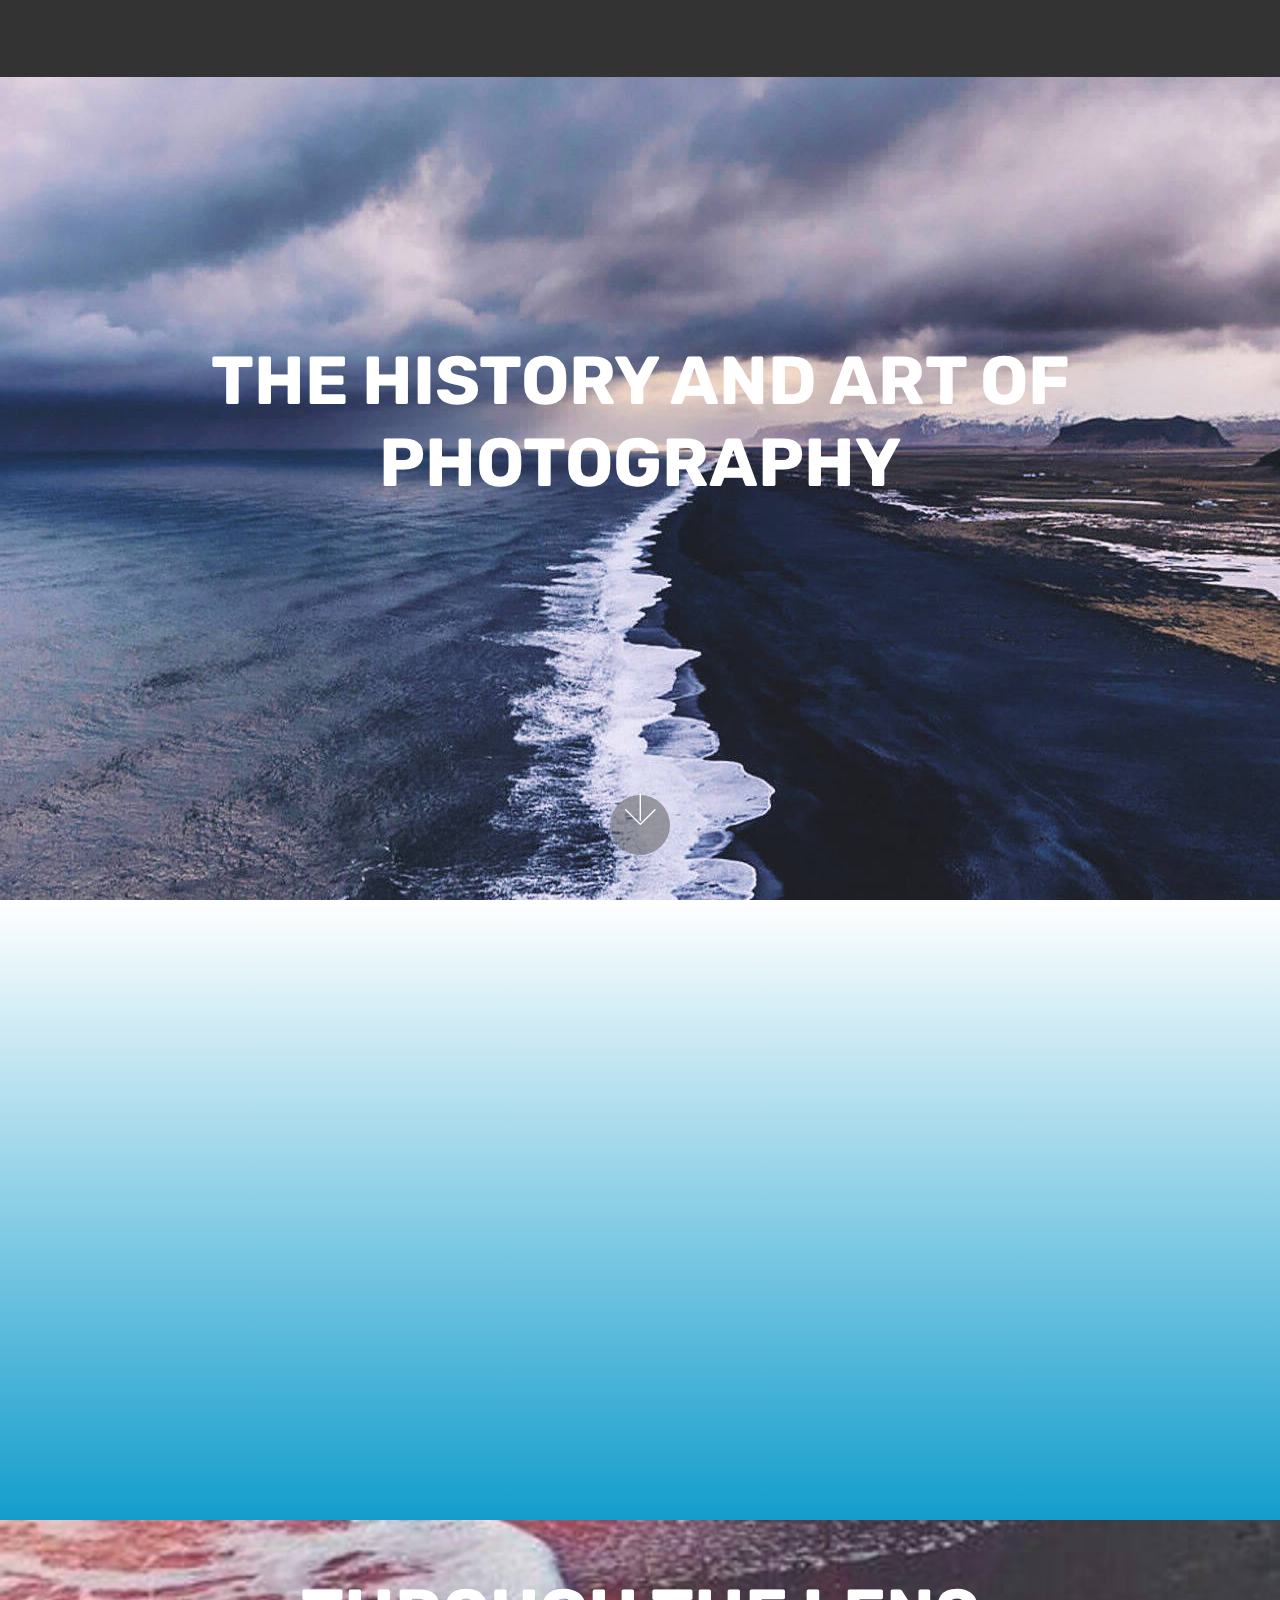
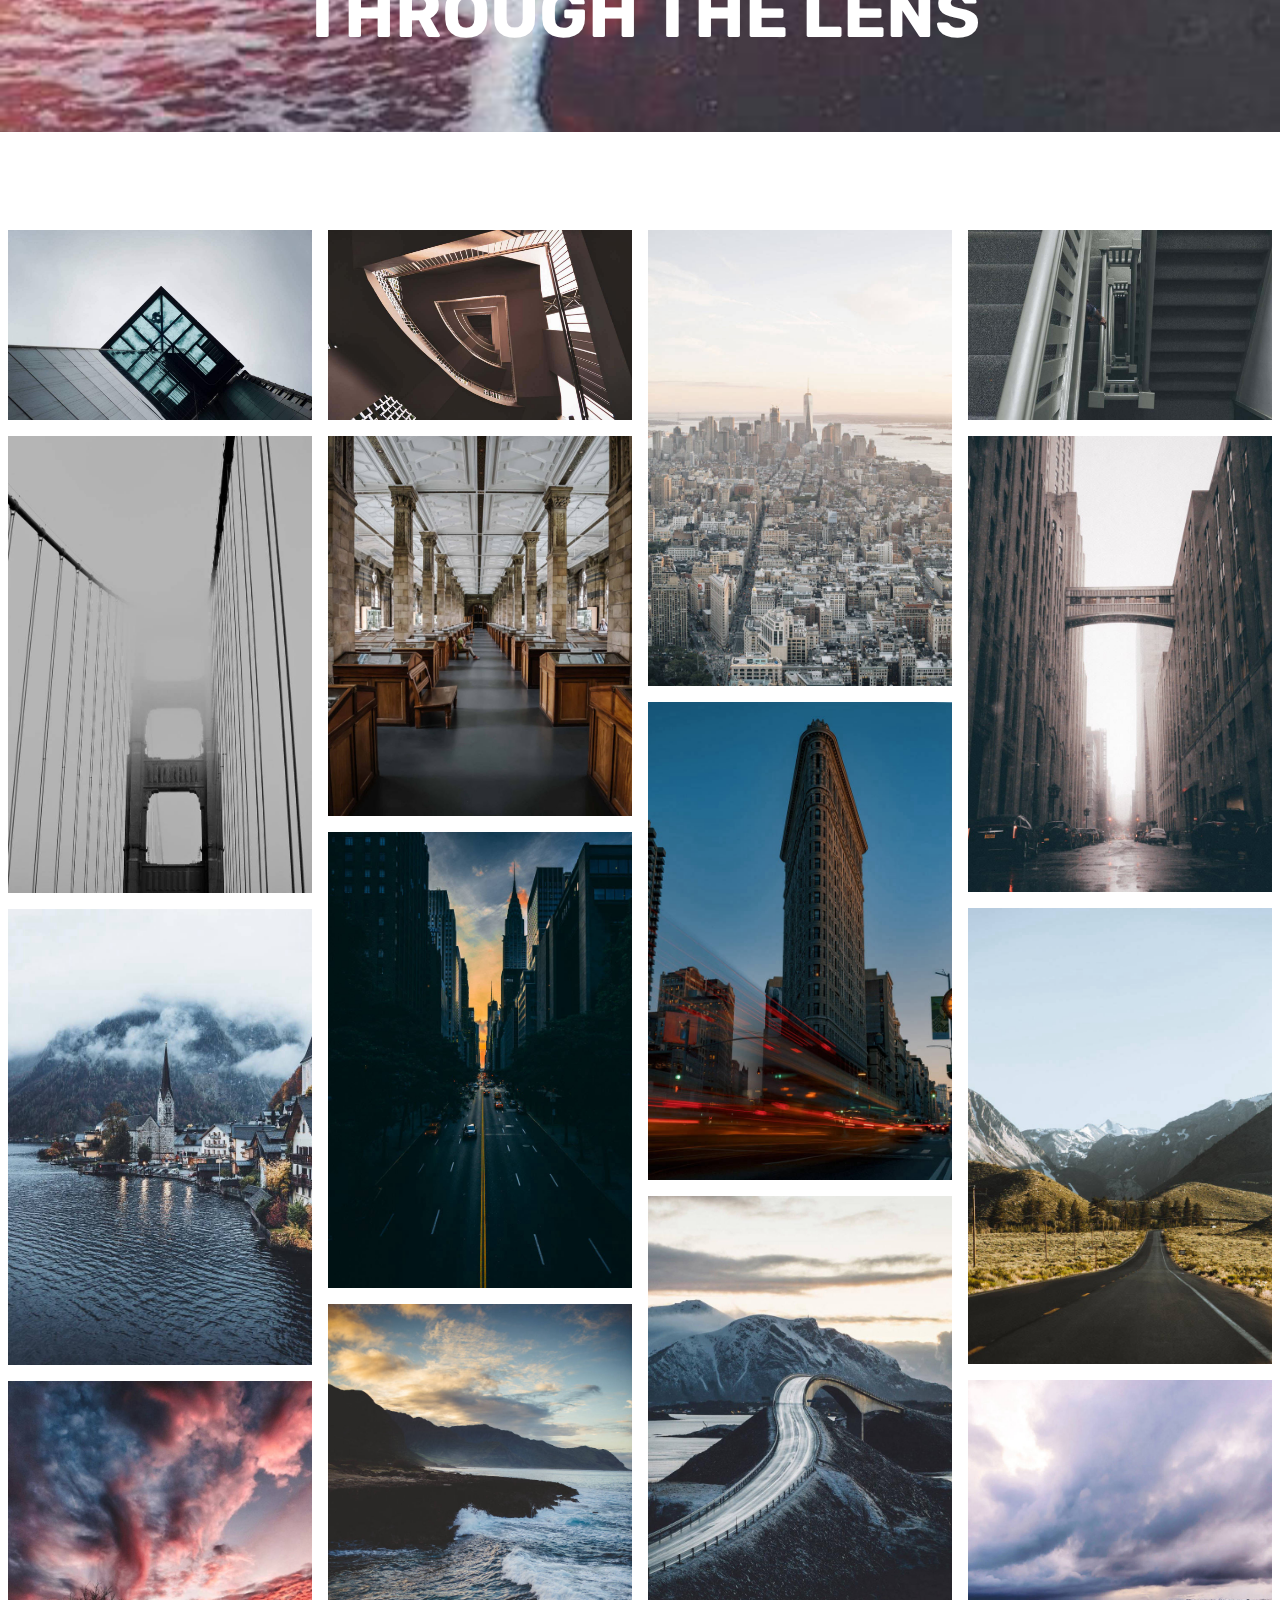
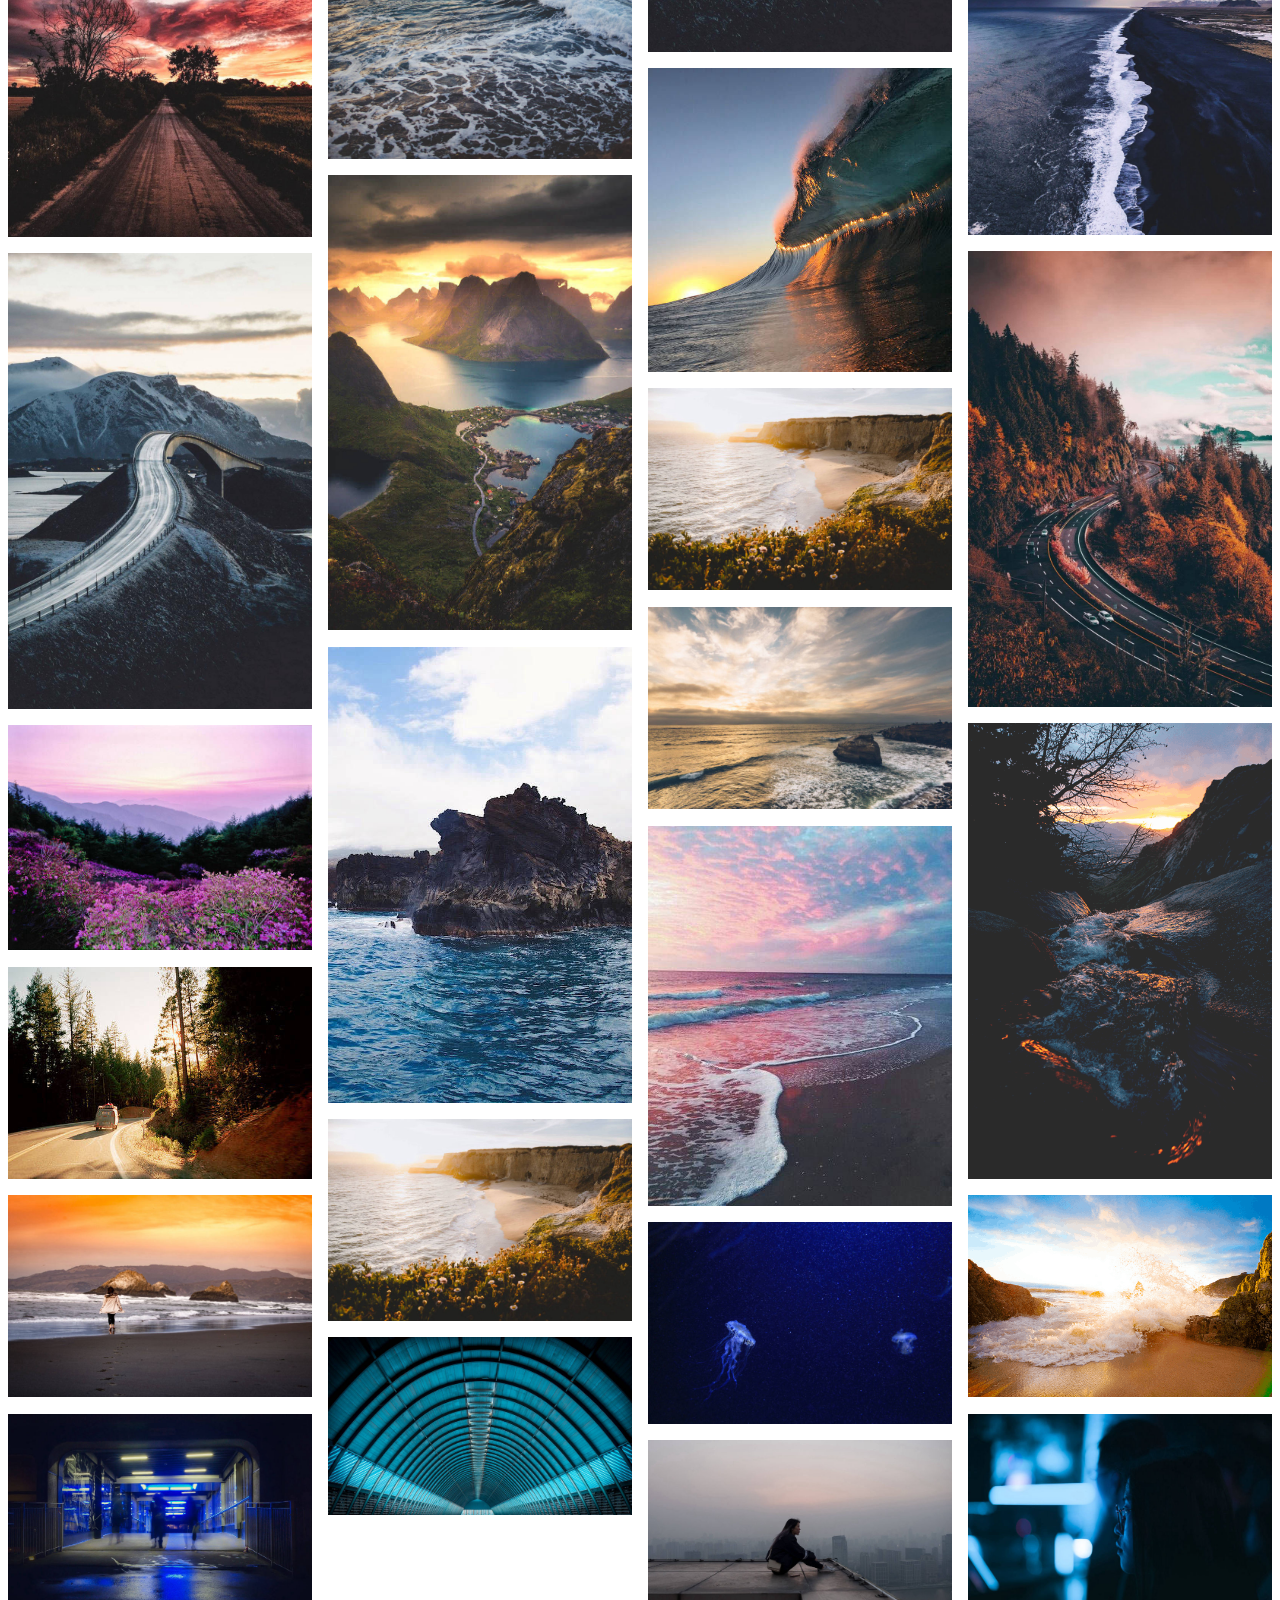
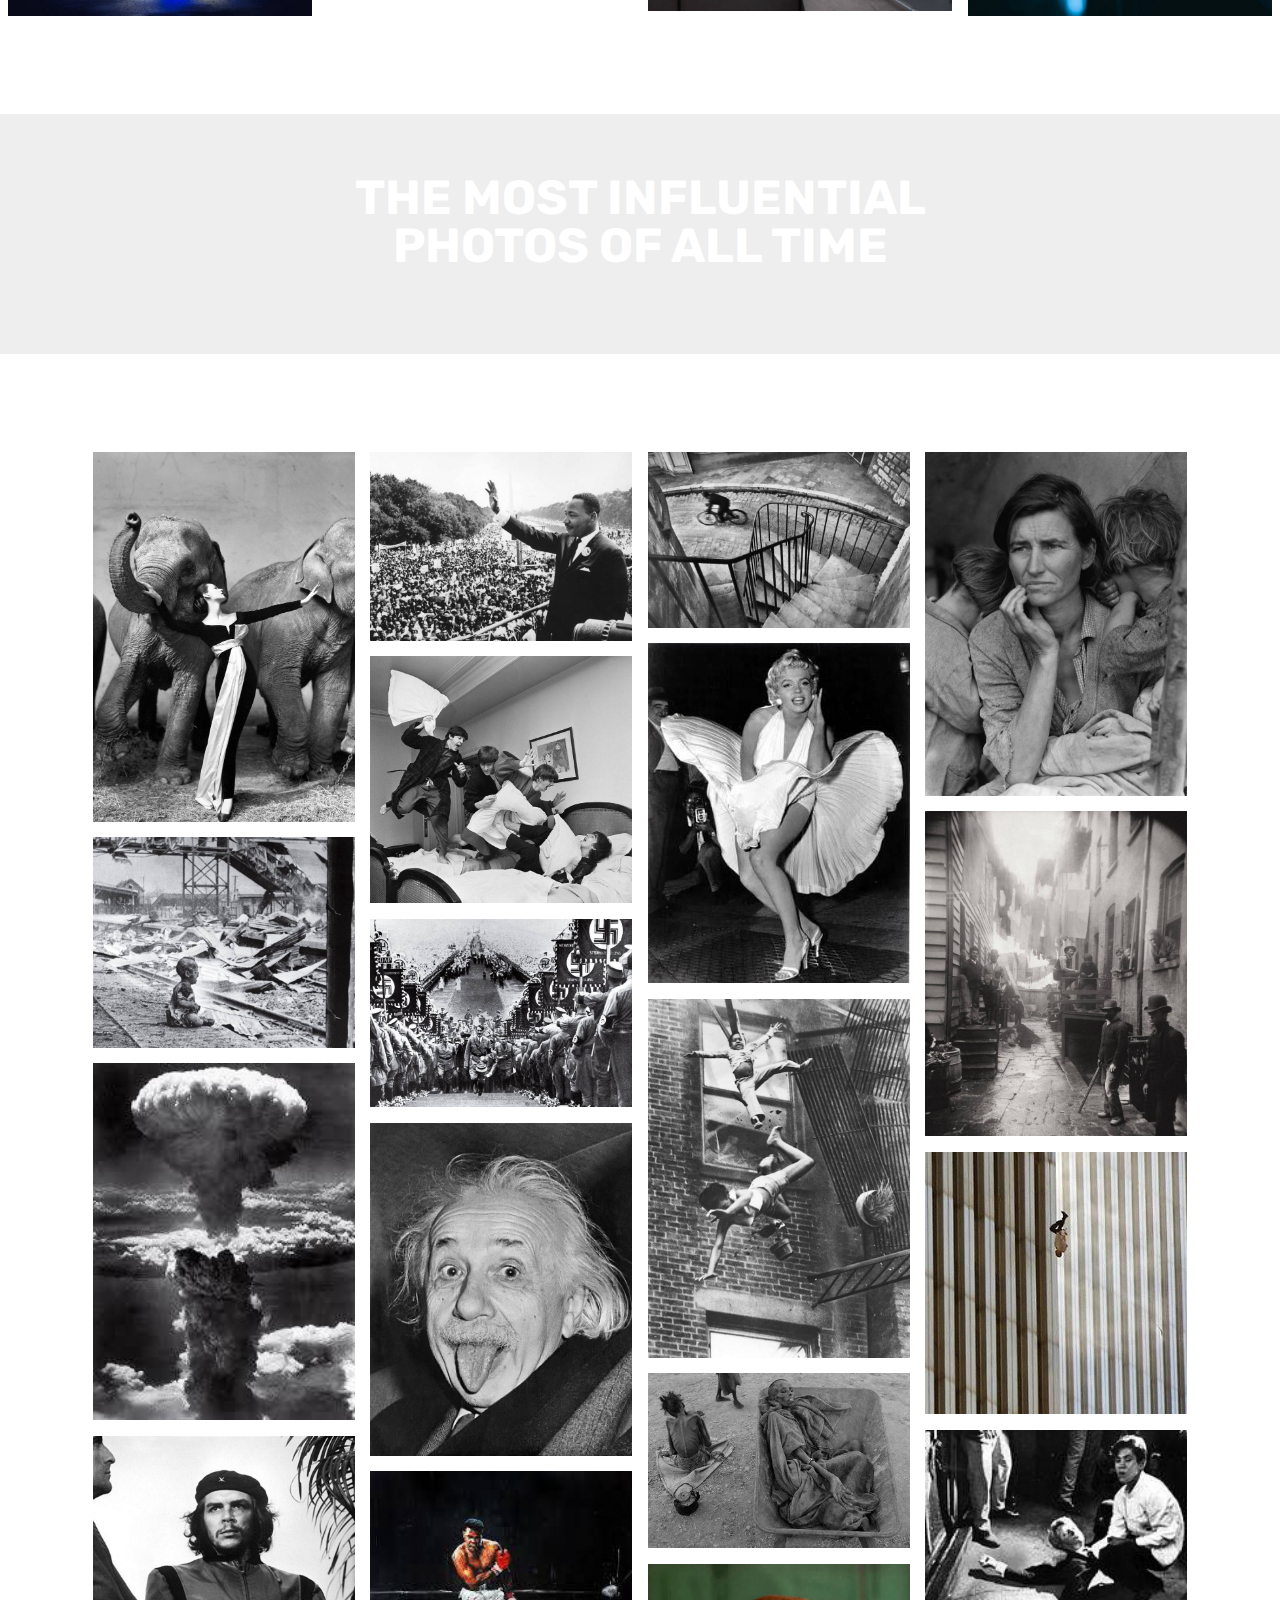
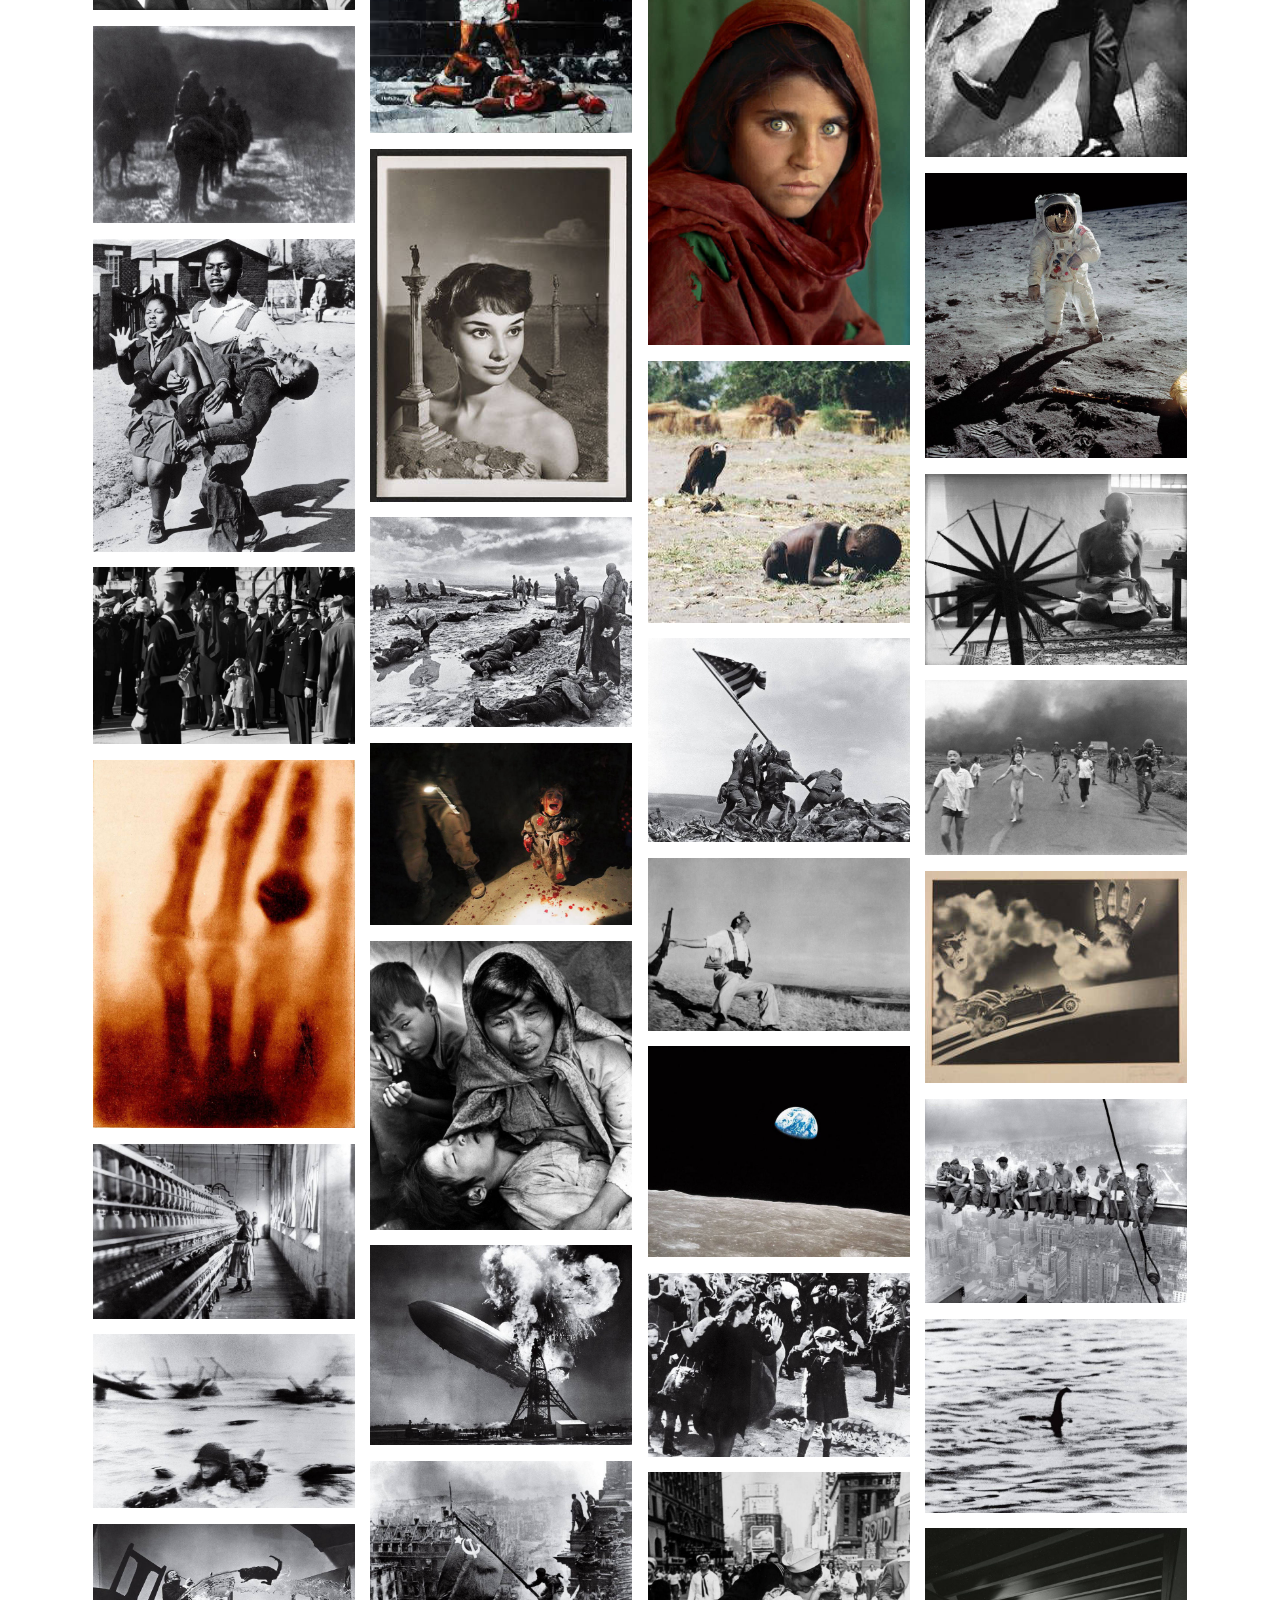
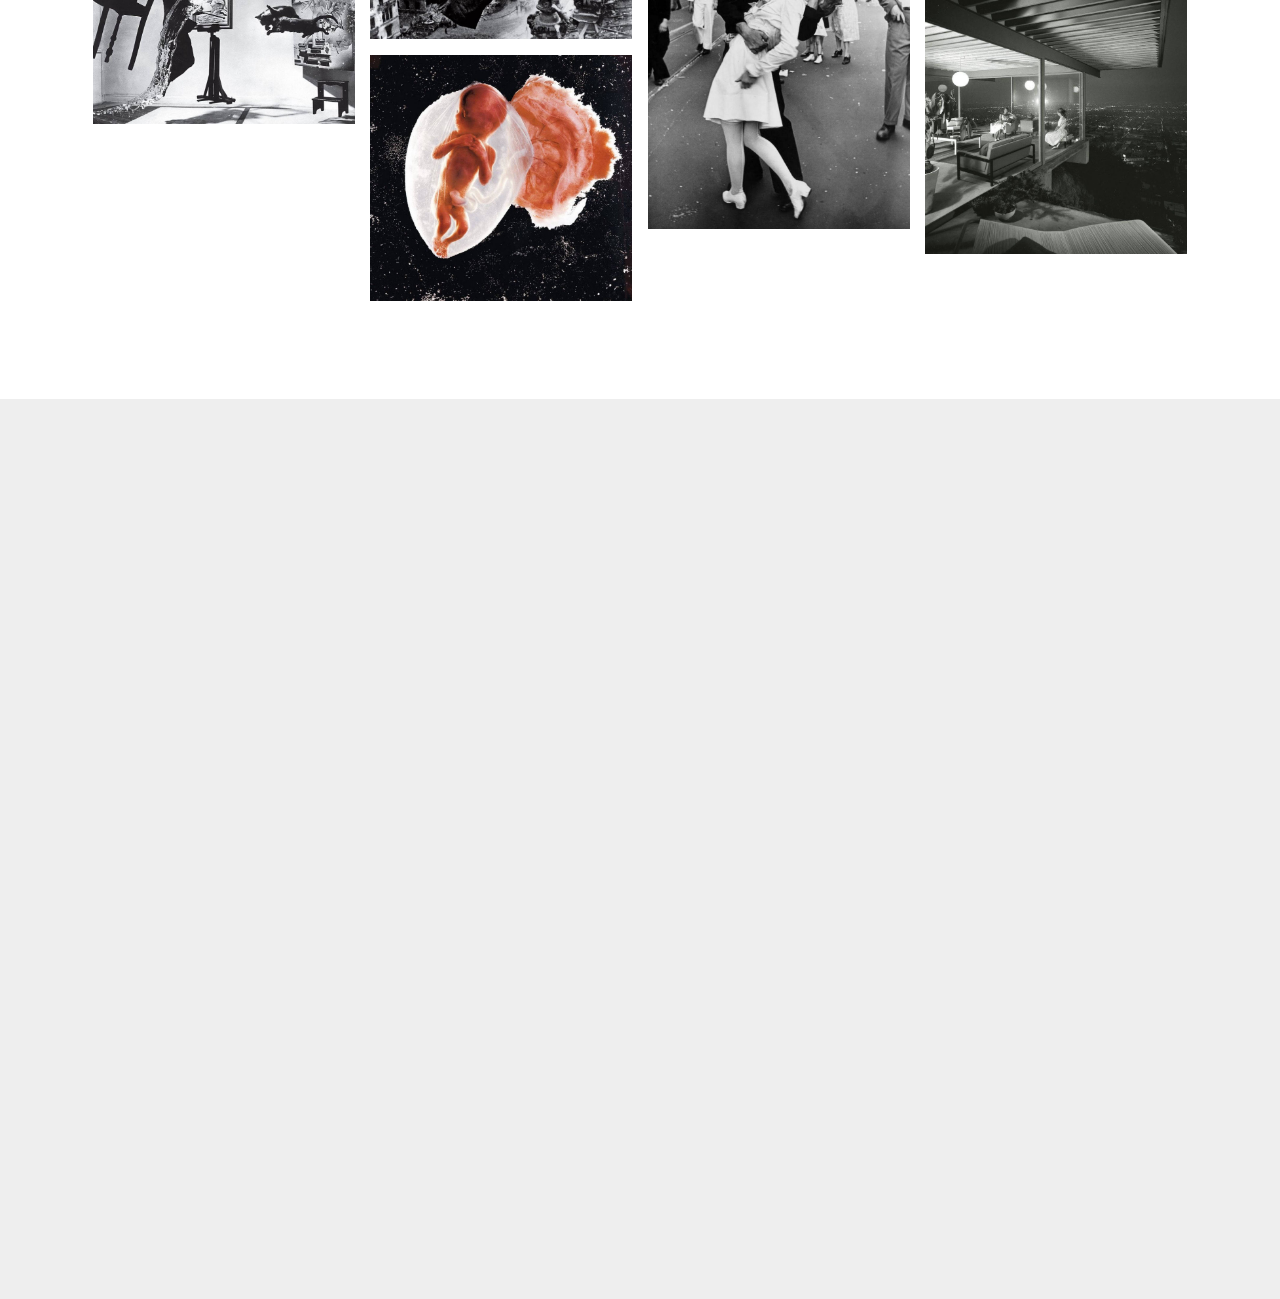
==== commit fce28fa3: "create github pages" ====
--- a/index.html
+++ b/index.html
@@ -49,7 +49,7 @@
     </nav>
 </section>
 
-<section class="engine"><a href="https://mobirise.me/u">bootstrap html templates</a></section><section class="cid-qQXxZvJ1u7 mbr-fullscreen mbr-parallax-background" id="header2-f">
+<section class="engine"><a href="https://mobirise.me/g">how to build a website for free</a></section><section class="cid-qQXxZvJ1u7 mbr-fullscreen mbr-parallax-background" id="header2-f">
 
     
 
--- a/assets/mobirise/css/mbr-additional.css
+++ b/assets/mobirise/css/mbr-additional.css
@@ -2142,10 +2142,6 @@
 .cid-qQXxZtV2RJ .collapsed .navbar-collapse.show .navbar-nav .nav-item {
   clear: both;
 }
-.cid-qQXxZtV2RJ .collapsed .navbar-collapse.collapsing .navbar-nav .nav-item:last-child,
-.cid-qQXxZtV2RJ .collapsed .navbar-collapse.show .navbar-nav .nav-item:last-child {
-  margin-bottom: 1rem;
-}
 .cid-qQXxZtV2RJ .collapsed .navbar-collapse.collapsing .navbar-buttons,
 .cid-qQXxZtV2RJ .collapsed .navbar-collapse.show .navbar-buttons {
   text-align: center;
@@ -2240,10 +2236,6 @@
   .cid-qQXxZtV2RJ .navbar-collapse.show .navbar-nav .nav-item {
     clear: both;
   }
-  .cid-qQXxZtV2RJ .navbar-collapse.collapsing .navbar-nav .nav-item:last-child,
-  .cid-qQXxZtV2RJ .navbar-collapse.show .navbar-nav .nav-item:last-child {
-    margin-bottom: 1rem;
-  }
   .cid-qQXxZtV2RJ .navbar-collapse.collapsing .navbar-buttons,
   .cid-qQXxZtV2RJ .navbar-collapse.show .navbar-buttons {
     text-align: center;
@@ -2588,10 +2580,6 @@
 .cid-qQXxZtV2RJ .collapsed .navbar-collapse.show .navbar-nav .nav-item {
   clear: both;
 }
-.cid-qQXxZtV2RJ .collapsed .navbar-collapse.collapsing .navbar-nav .nav-item:last-child,
-.cid-qQXxZtV2RJ .collapsed .navbar-collapse.show .navbar-nav .nav-item:last-child {
-  margin-bottom: 1rem;
-}
 .cid-qQXxZtV2RJ .collapsed .navbar-collapse.collapsing .navbar-buttons,
 .cid-qQXxZtV2RJ .collapsed .navbar-collapse.show .navbar-buttons {
   text-align: center;
@@ -2686,10 +2674,6 @@
   .cid-qQXxZtV2RJ .navbar-collapse.show .navbar-nav .nav-item {
     clear: both;
   }
-  .cid-qQXxZtV2RJ .navbar-collapse.collapsing .navbar-nav .nav-item:last-child,
-  .cid-qQXxZtV2RJ .navbar-collapse.show .navbar-nav .nav-item:last-child {
-    margin-bottom: 1rem;
-  }
   .cid-qQXxZtV2RJ .navbar-collapse.collapsing .navbar-buttons,
   .cid-qQXxZtV2RJ .navbar-collapse.show .navbar-buttons {
     text-align: center;
@@ -3039,10 +3023,6 @@
 .cid-qQYhZVRb81 .collapsed .navbar-collapse.show .navbar-nav .nav-item {
   clear: both;
 }
-.cid-qQYhZVRb81 .collapsed .navbar-collapse.collapsing .navbar-nav .nav-item:last-child,
-.cid-qQYhZVRb81 .collapsed .navbar-collapse.show .navbar-nav .nav-item:last-child {
-  margin-bottom: 1rem;
-}
 .cid-qQYhZVRb81 .collapsed .navbar-collapse.collapsing .navbar-buttons,
 .cid-qQYhZVRb81 .collapsed .navbar-collapse.show .navbar-buttons {
   text-align: center;
@@ -3137,10 +3117,6 @@
   .cid-qQYhZVRb81 .navbar-collapse.show .navbar-nav .nav-item {
     clear: both;
   }
-  .cid-qQYhZVRb81 .navbar-collapse.collapsing .navbar-nav .nav-item:last-child,
-  .cid-qQYhZVRb81 .navbar-collapse.show .navbar-nav .nav-item:last-child {
-    margin-bottom: 1rem;
-  }
   .cid-qQYhZVRb81 .navbar-collapse.collapsing .navbar-buttons,
   .cid-qQYhZVRb81 .navbar-collapse.show .navbar-buttons {
     text-align: center;
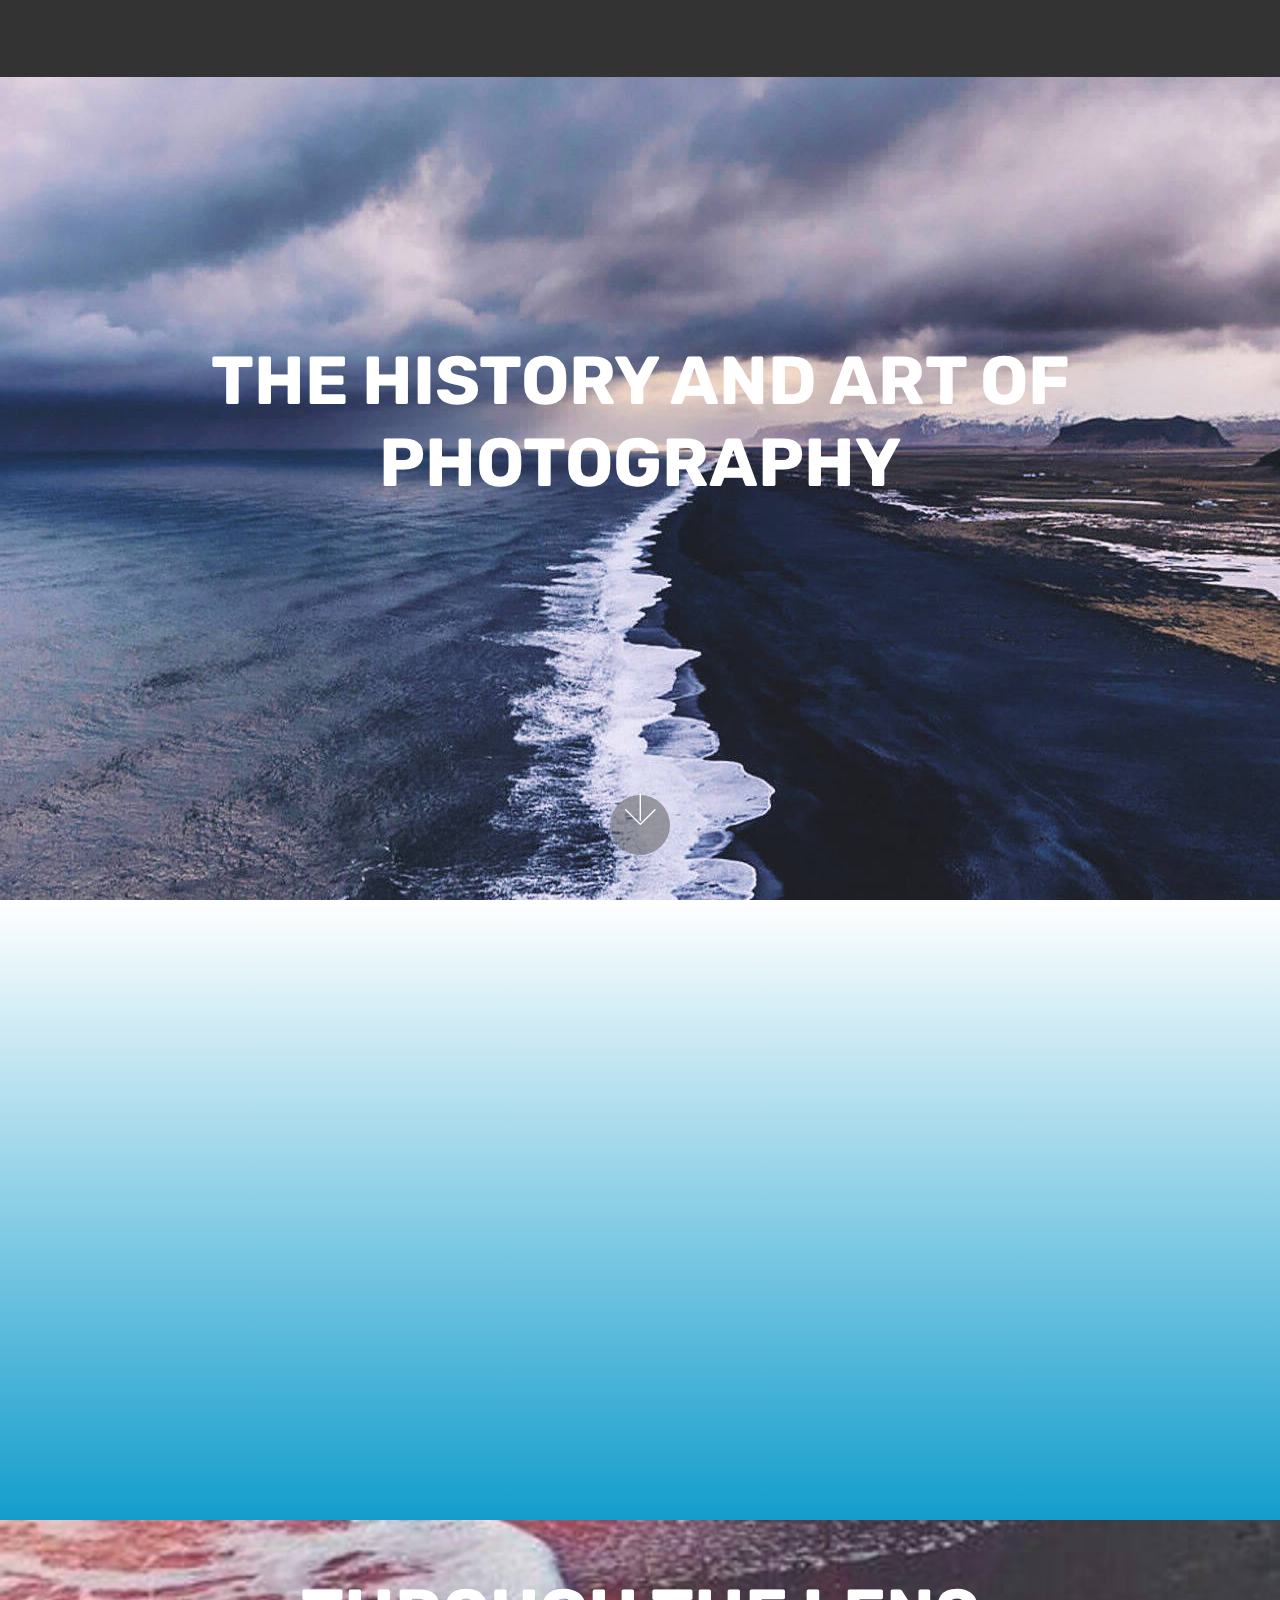
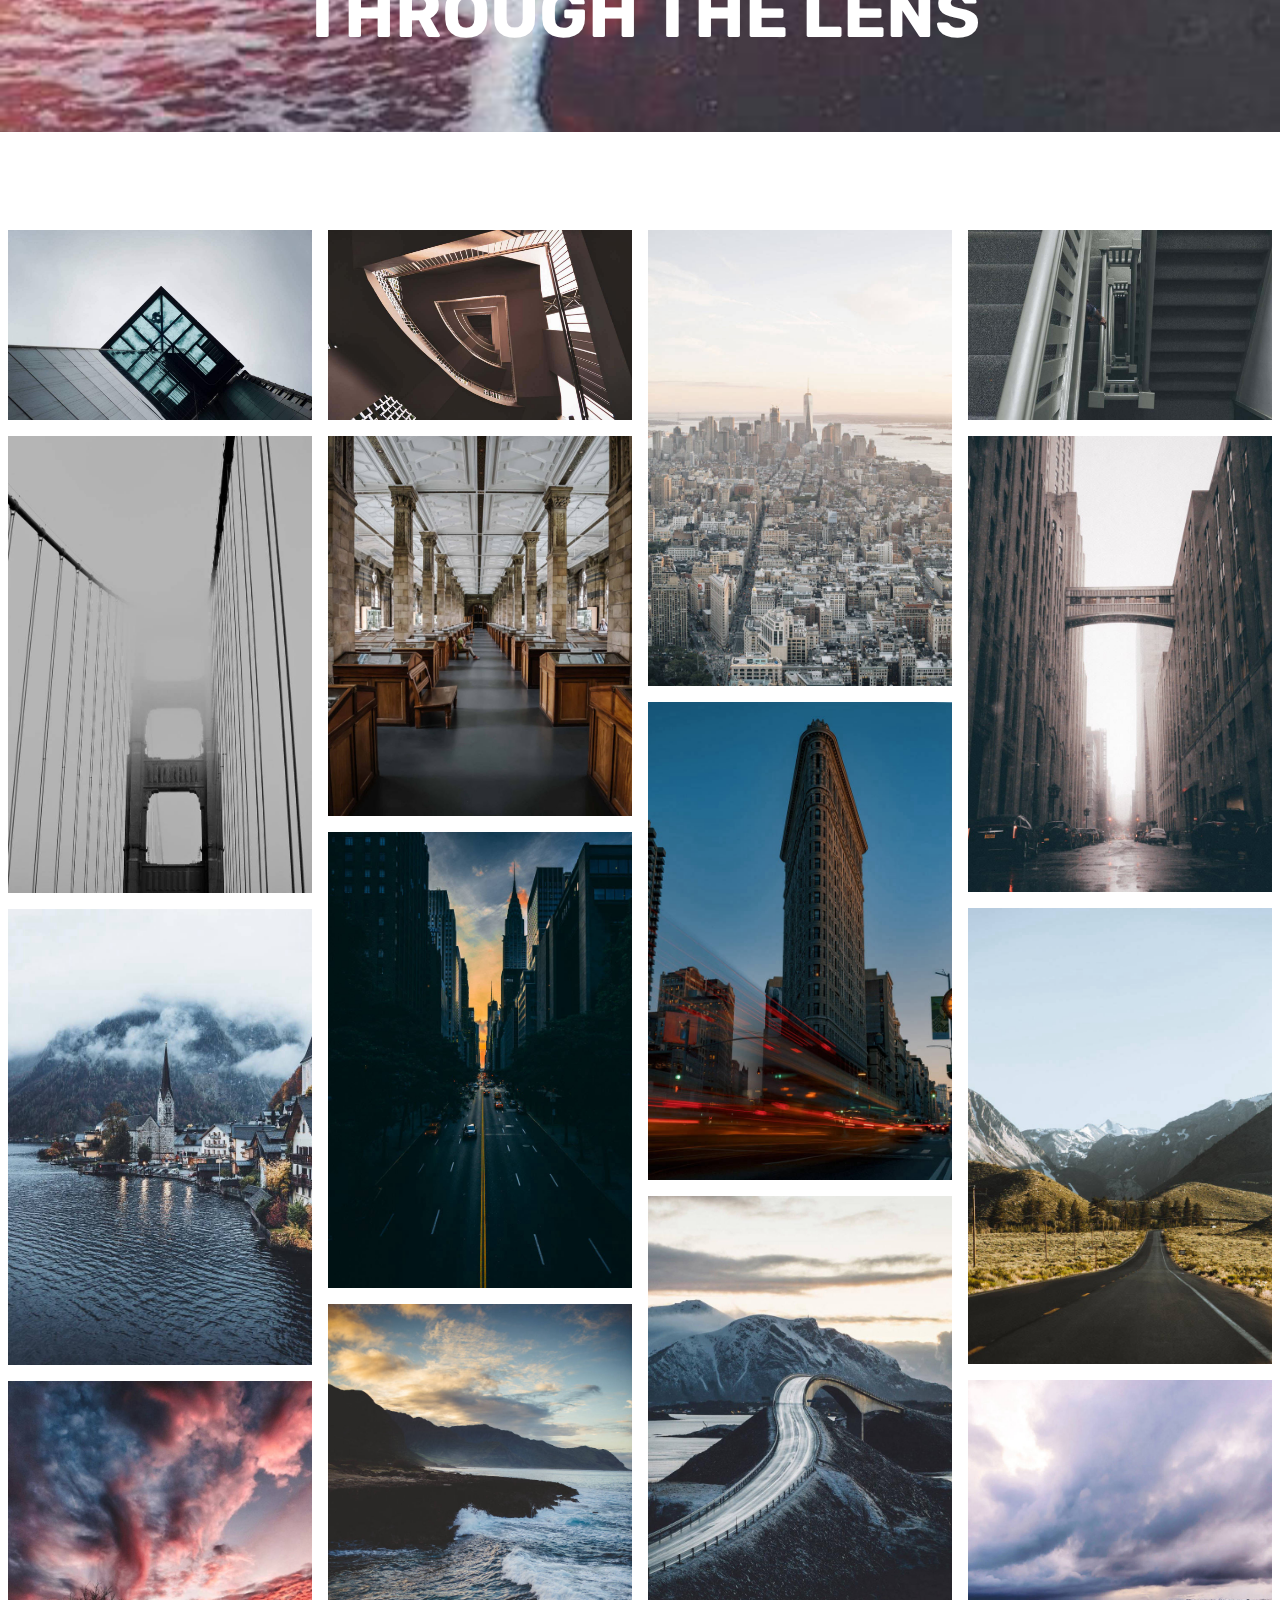
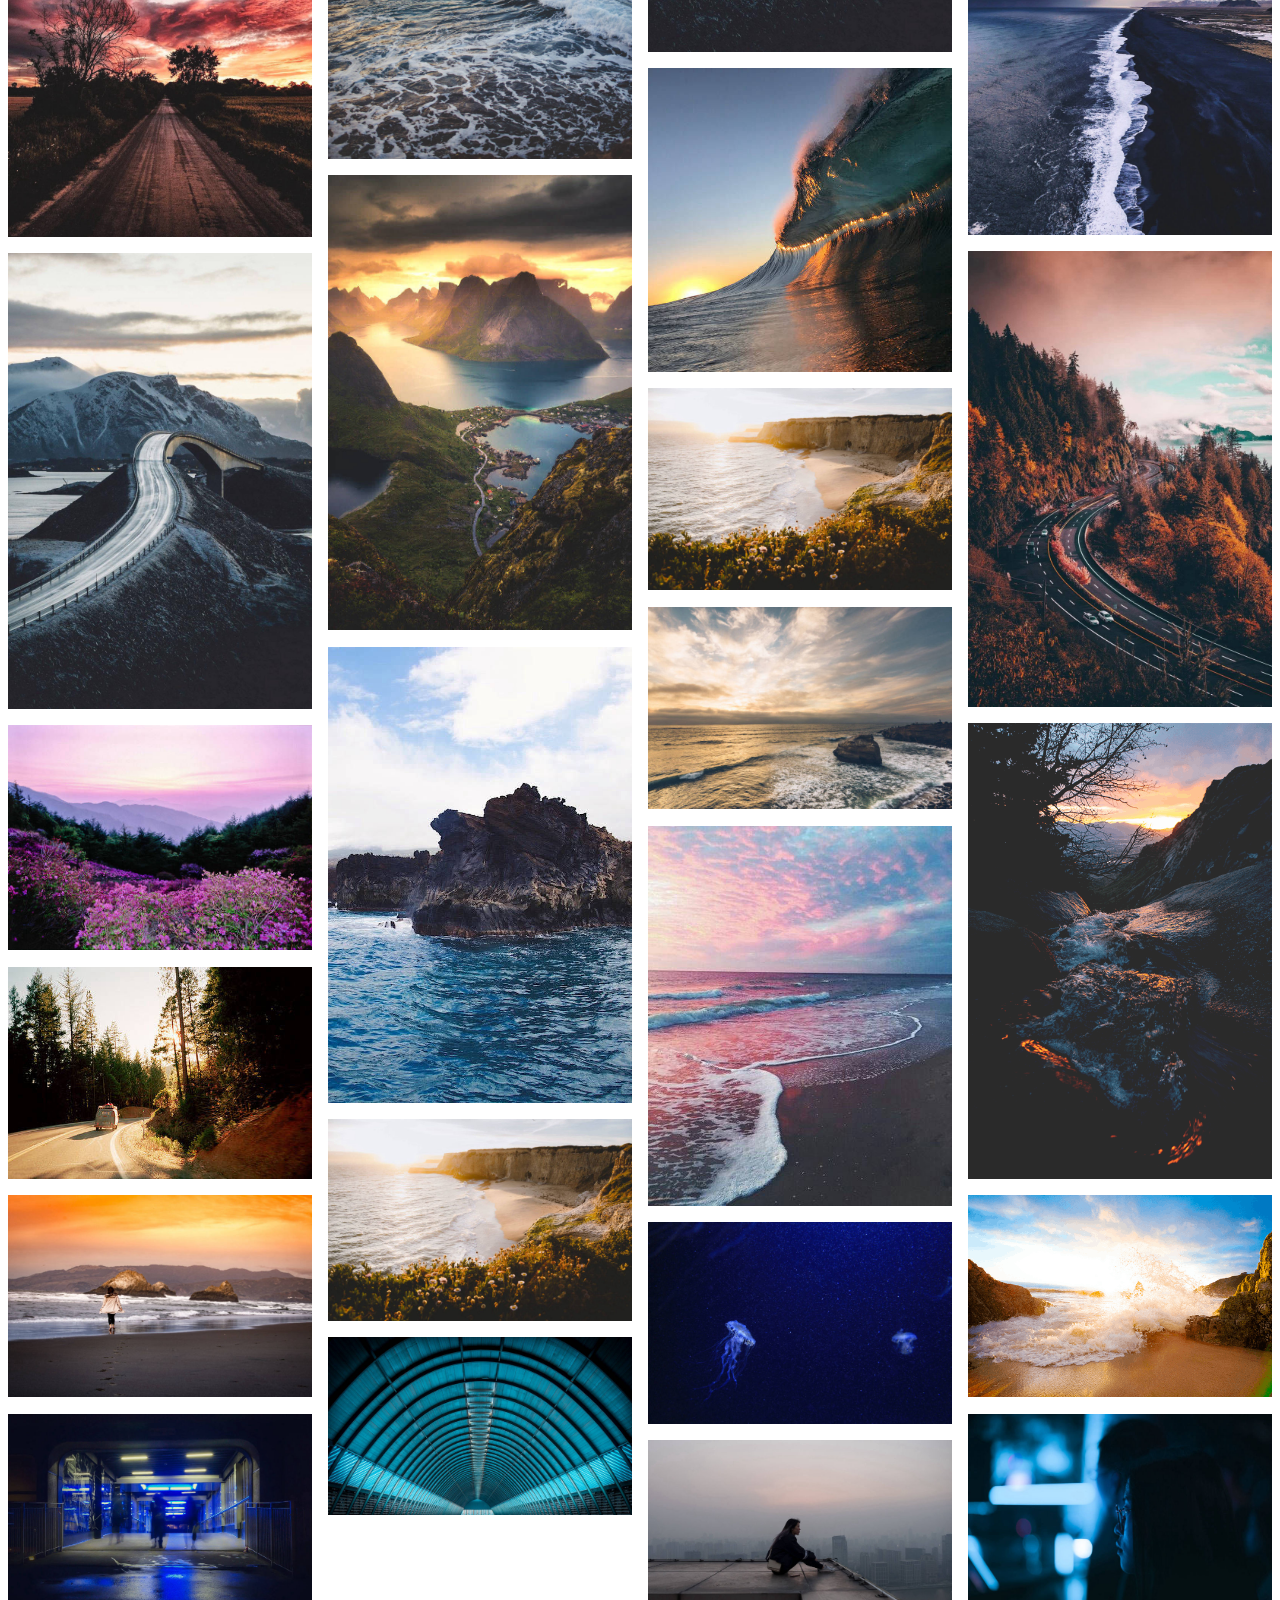
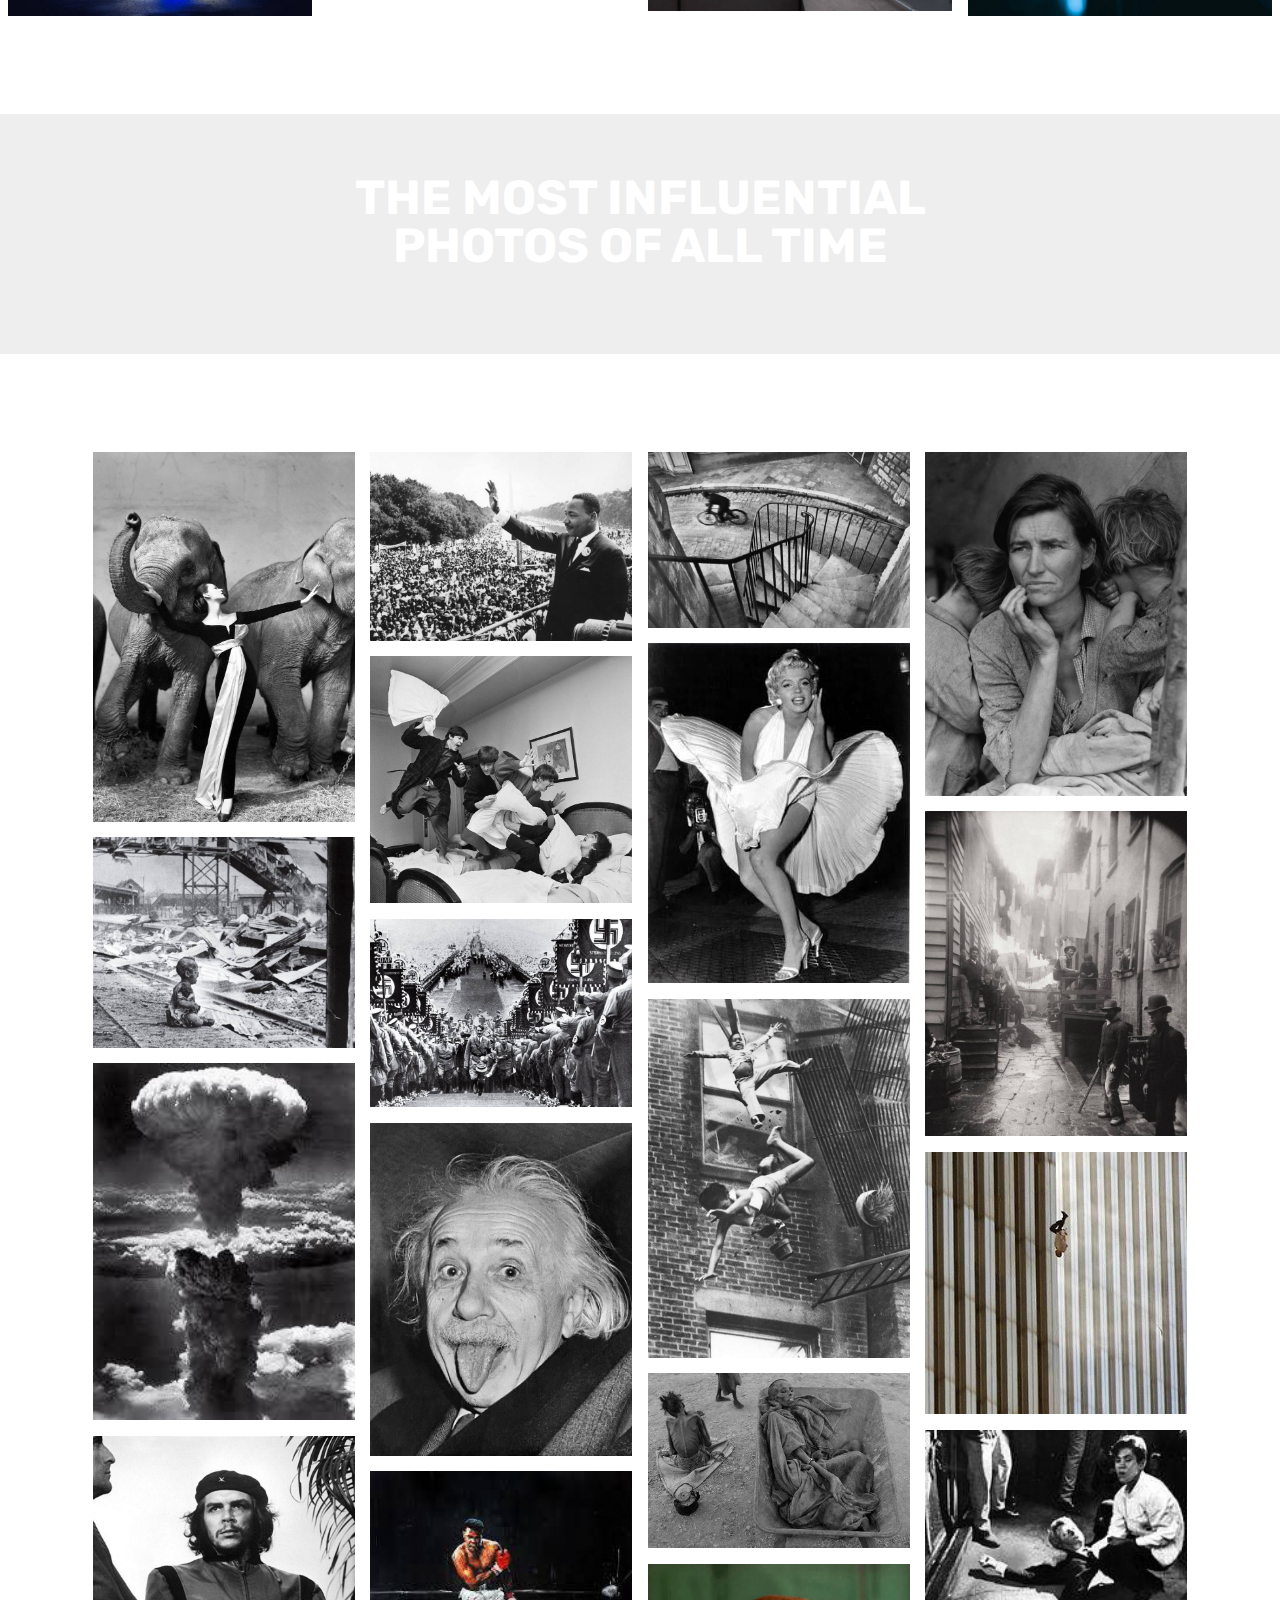
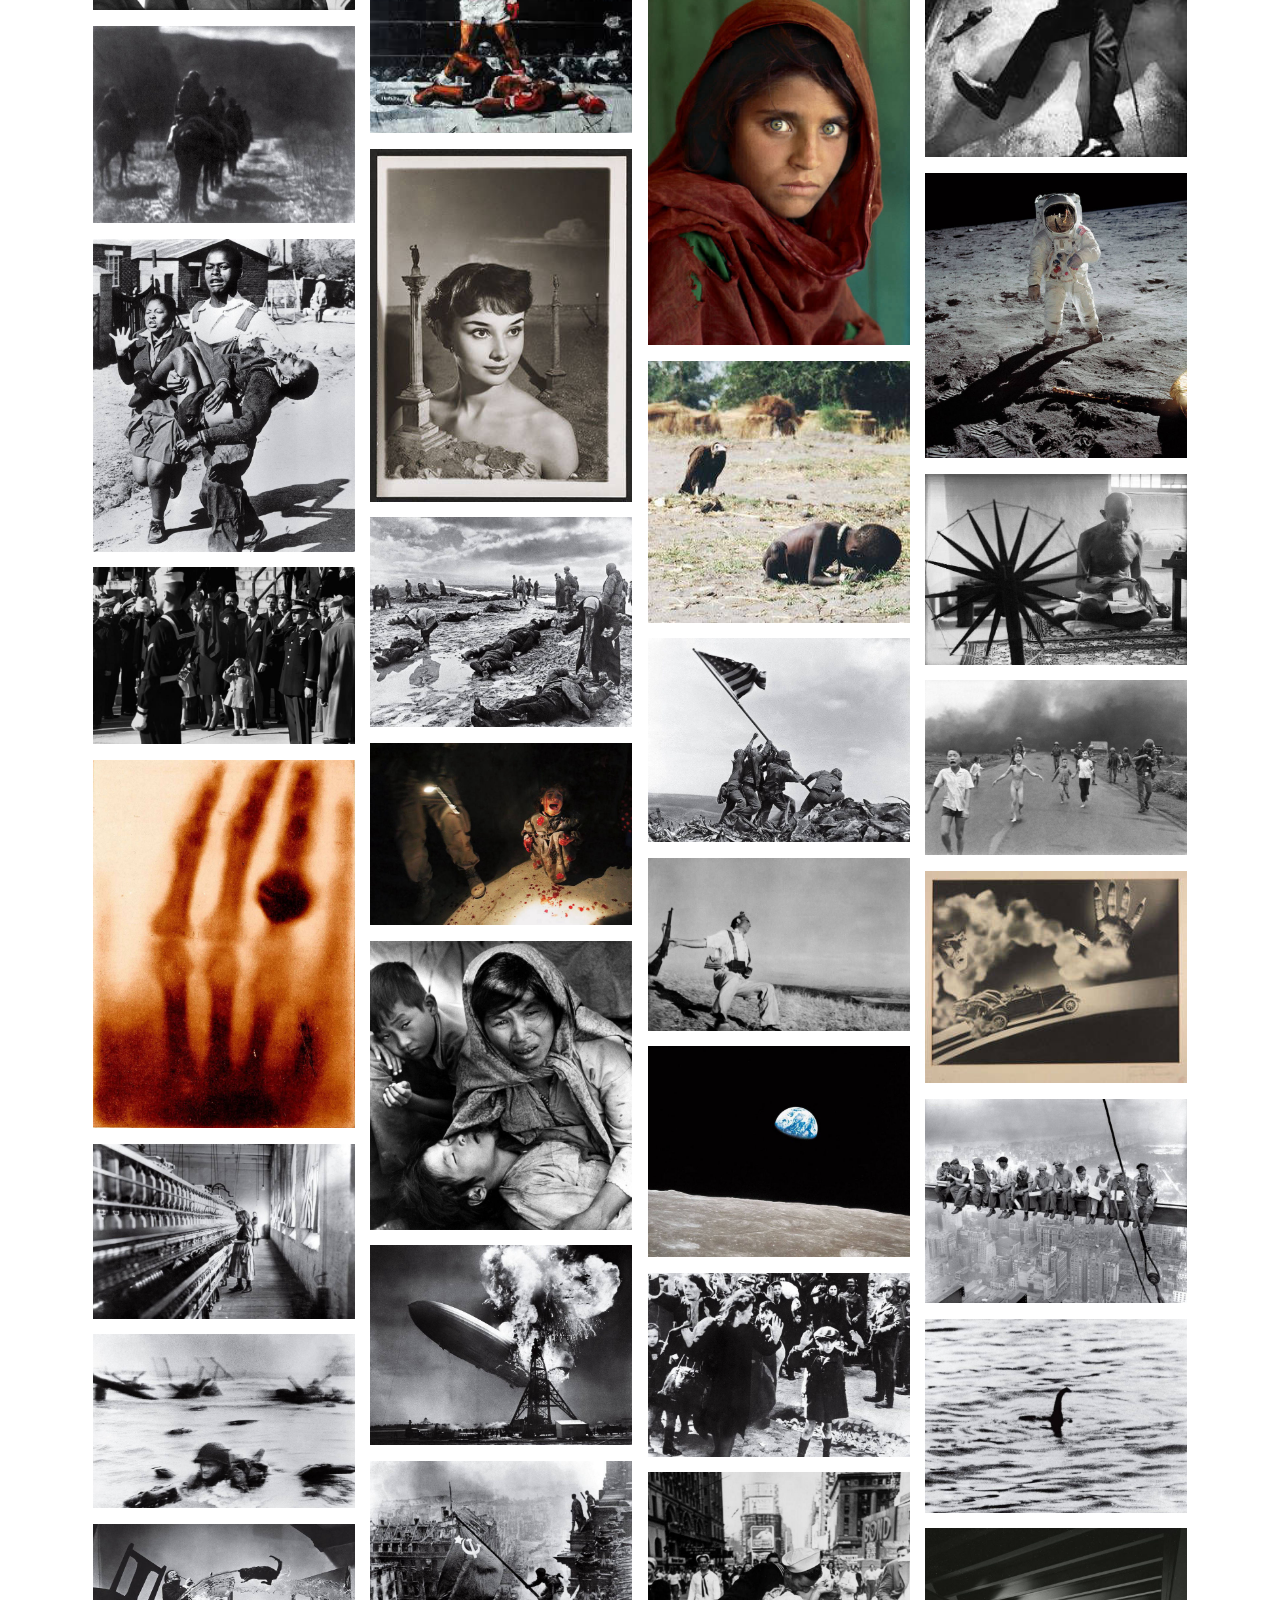
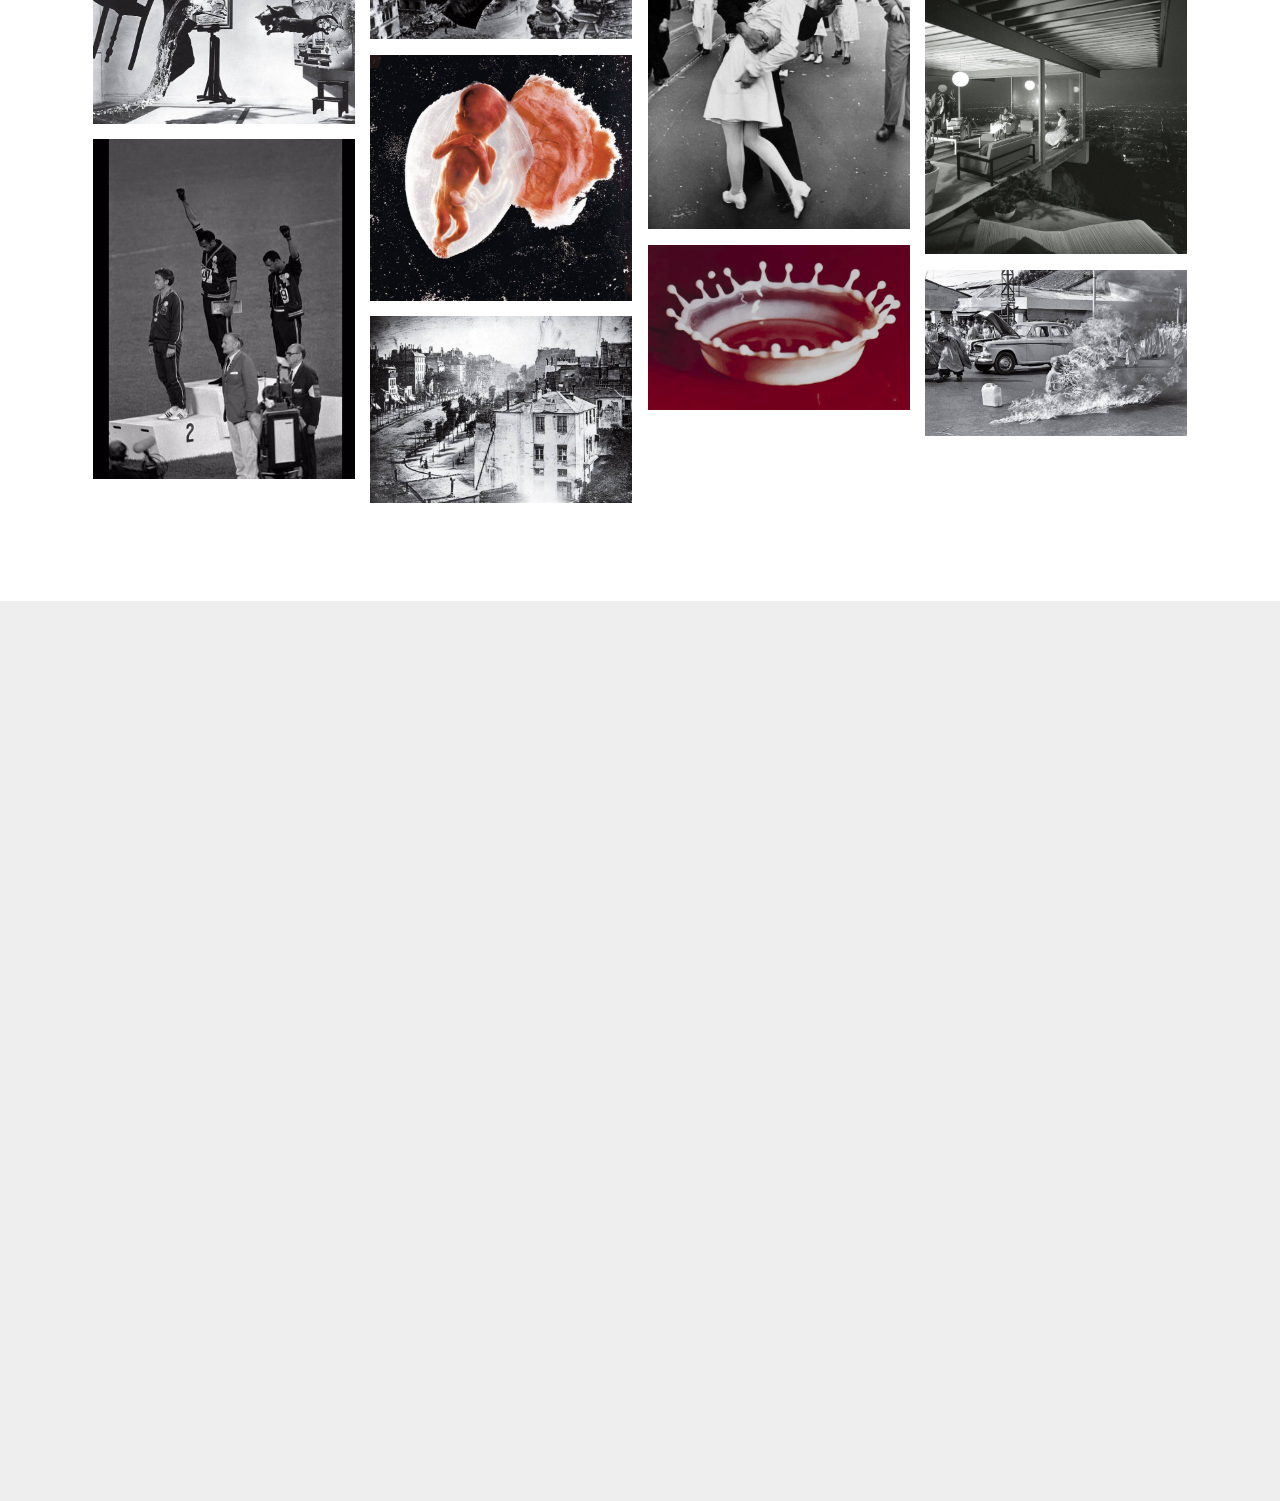
==== commit 3a0b7906: "create github pages" ====
--- a/index.html
+++ b/index.html
@@ -49,7 +49,7 @@
     </nav>
 </section>
 
-<section class="engine"><a href="https://mobirise.me/g">how to build a website for free</a></section><section class="cid-qQXxZvJ1u7 mbr-fullscreen mbr-parallax-background" id="header2-f">
+<section class="engine"><a href="https://mobirise.me/s">bootstrap theme</a></section><section class="cid-qQXxZvJ1u7 mbr-fullscreen mbr-parallax-background" id="header2-f">
 
     
 
@@ -136,7 +136,7 @@
     
 
     <div class="container">
-        <div><!-- Filter --><!-- Gallery --><div class="mbr-gallery-row"><div class="mbr-gallery-layout-default"><div><div><div class="mbr-gallery-item mbr-gallery-item--p1" data-video-url="false" data-tags="Animated"><div href="#lb-gallery1-1c" data-slide-to="0" data-toggle="modal"><img src="assets/images/top-100-world-photos-influential-all-time-40-5835a6a877c48-880-880x1244-800x1131.jpg" alt="" title=""><span class="icon-focus"></span></div></div><div class="mbr-gallery-item mbr-gallery-item--p1" data-video-url="false" data-tags="Responsive"><div href="#lb-gallery1-1c" data-slide-to="1" data-toggle="modal"><img src="assets/images/martin-luther-king-jr-2000x1446-800x578.jpg" alt="" title=""><span class="icon-focus"></span></div></div><div class="mbr-gallery-item mbr-gallery-item--p1" data-video-url="false" data-tags="Awesome"><div href="#lb-gallery1-1c" data-slide-to="2" data-toggle="modal"><img src="assets/images/i-v52jf8z-l-800x536-800x536.jpg" alt="" title=""><span class="icon-focus"></span></div></div><div class="mbr-gallery-item mbr-gallery-item--p1" data-video-url="false" data-tags="Animated"><div href="#lb-gallery1-1c" data-slide-to="3" data-toggle="modal"><img src="assets/images/top-100-world-photos-influential-all-time-62-5835a6e53e1ce-880-880x1157-800x1052.jpg" alt="" title=""><span class="icon-focus"></span></div></div><div class="mbr-gallery-item mbr-gallery-item--p1" data-video-url="false" data-tags="Animated"><div href="#lb-gallery1-1c" data-slide-to="4" data-toggle="modal"><img src="assets/images/marilyn-monroe-misterul-unui-sex-simbol-nedezlegat-de-51-de-ani-327x425-327x425.jpg" alt="" title=""><span class="icon-focus"></span></div></div><div class="mbr-gallery-item mbr-gallery-item--p1" data-video-url="false" data-tags="Animated"><div href="#lb-gallery1-1c" data-slide-to="5" data-toggle="modal"><img src="assets/images/top-100-world-photos-influential-all-time-30-5835a68f218d2-880-880x831-800x755.jpg" alt="" title=""><span class="icon-focus"></span></div></div><div class="mbr-gallery-item mbr-gallery-item--p1" data-video-url="false" data-tags="Animated"><div href="#lb-gallery1-1c" data-slide-to="6" data-toggle="modal"><img src="assets/images/top-100-world-photos-influential-all-time-76-5835a7051d3a5-880-880x1093-800x994.jpg" alt="" title=""><span class="icon-focus"></span></div></div><div class="mbr-gallery-item mbr-gallery-item--p1" data-video-url="false" data-tags="Animated"><div href="#lb-gallery1-1c" data-slide-to="7" data-toggle="modal"><img src="assets/images/top-100-world-photos-influential-all-time-58-5835a6da2c25f-880-880x707-800x643.jpg" alt="" title=""><span class="icon-focus"></span></div></div><div class="mbr-gallery-item mbr-gallery-item--p1" data-video-url="false" data-tags="Awesome"><div href="#lb-gallery1-1c" data-slide-to="8" data-toggle="modal"><img src="assets/images/top-100-world-photos-influential-all-time-63-5835a6e7a12f4-880-880x630-800x573.jpg" alt="" title=""><span class="icon-focus"></span></div></div><div class="mbr-gallery-item mbr-gallery-item--p1" data-video-url="false" data-tags="Animated"><div href="#lb-gallery1-1c" data-slide-to="9" data-toggle="modal"><img src="assets/images/top-100-world-photos-influential-all-time-14-5835a65c32d39-880-880x1208-800x1098.jpg" alt="" title=""><span class="icon-focus"></span></div></div><div class="mbr-gallery-item mbr-gallery-item--p1" data-video-url="false" data-tags="Responsive"><div href="#lb-gallery1-1c" data-slide-to="10" data-toggle="modal"><img src="assets/images/download-3-192x262-192x262.jpg" alt="" title=""><span class="icon-focus"></span></div></div><div class="mbr-gallery-item mbr-gallery-item--p1" data-video-url="false" data-tags="Animated"><div href="#lb-gallery1-1c" data-slide-to="11" data-toggle="modal"><img src="assets/images/i-vhrlc8v-xl-604x768-604x768.jpg" alt="" title=""><span class="icon-focus"></span></div></div><div class="mbr-gallery-item mbr-gallery-item--p1" data-video-url="false" data-tags="Animated"><div href="#lb-gallery1-1c" data-slide-to="12" data-toggle="modal"><img src="assets/images/top-100-world-photos-influential-all-time-93-5835a7330d8eb-300-300x300-300x300.jpg" alt="" title=""><span class="icon-focus"></span></div></div><div class="mbr-gallery-item mbr-gallery-item--p1" data-video-url="false" data-tags="Animated"><div href="#lb-gallery1-1c" data-slide-to="13" data-toggle="modal"><img src="assets/images/top-100-world-photos-influential-all-time-99-5835a7407e5bc-880-880x588-800x535.jpg" alt="" title=""><span class="icon-focus"></span></div></div><div class="mbr-gallery-item mbr-gallery-item--p1" data-video-url="false" data-tags="Animated"><div href="#lb-gallery1-1c" data-slide-to="14" data-toggle="modal"><img src="assets/images/rfk-assassination-200x250-200x250.jpg" alt="" title=""><span class="icon-focus"></span></div></div><div class="mbr-gallery-item mbr-gallery-item--p1" data-video-url="false" data-tags="Animated"><div href="#lb-gallery1-1c" data-slide-to="15" data-toggle="modal"><img src="assets/images/top-100-world-photos-influential-all-time-37-5835a6a0dd22d-880-880x585-800x532.jpg" alt="" title=""><span class="icon-focus"></span></div></div><div class="mbr-gallery-item mbr-gallery-item--p1" data-video-url="false" data-tags="Awesome"><div href="#lb-gallery1-1c" data-slide-to="16" data-toggle="modal"><img src="assets/images/images-1-225x225-225x225.jpg" alt="" title=""><span class="icon-focus"></span></div></div><div class="mbr-gallery-item mbr-gallery-item--p1" data-video-url="false" data-tags="Animated"><div href="#lb-gallery1-1c" data-slide-to="17" data-toggle="modal"><img src="assets/images/i-26hws8k-550x800-550x800.jpg" alt="" title=""><span class="icon-focus"></span></div></div><div class="mbr-gallery-item mbr-gallery-item--p1" data-video-url="false" data-tags="Animated"><div href="#lb-gallery1-1c" data-slide-to="18" data-toggle="modal"><img src="assets/images/top-100-world-photos-influential-all-time-73-5835a6fdebc45-880-880x661-800x601.jpg" alt="" title=""><span class="icon-focus"></span></div></div><div class="mbr-gallery-item mbr-gallery-item--p1" data-video-url="false" data-tags="Creative"><div href="#lb-gallery1-1c" data-slide-to="19" data-toggle="modal"><img src="assets/images/hepburn-350x472-350x472.jpg" alt="" title=""><span class="icon-focus"></span></div></div><div class="mbr-gallery-item mbr-gallery-item--p1" data-video-url="false" data-tags="Animated"><div href="#lb-gallery1-1c" data-slide-to="20" data-toggle="modal"><img src="assets/images/top-100-world-photos-influential-all-time-21-5835a67571c99-880-880x959-800x872.jpg" alt="" title=""><span class="icon-focus"></span></div></div><div class="mbr-gallery-item mbr-gallery-item--p1" data-video-url="false" data-tags="Animated"><div href="#lb-gallery1-1c" data-slide-to="21" data-toggle="modal"><img src="assets/images/top-100-world-photos-influential-all-time-13-5835a65964f25-880-880x1052-800x956.jpg" alt="" title=""><span class="icon-focus"></span></div></div><div class="mbr-gallery-item mbr-gallery-item--p1" data-video-url="false" data-tags="Animated"><div href="#lb-gallery1-1c" data-slide-to="22" data-toggle="modal"><img src="assets/images/top-100-world-photos-influential-all-time-98-5835a73e14264-300-300x300-300x300.jpg" alt="" title=""><span class="icon-focus"></span></div></div><div class="mbr-gallery-item mbr-gallery-item--p1" data-video-url="false" data-tags="Animated"><div href="#lb-gallery1-1c" data-slide-to="23" data-toggle="modal"><img src="assets/images/i-2gqz667-766x559-766x559.jpg" alt="" title=""><span class="icon-focus"></span></div></div><div class="mbr-gallery-item mbr-gallery-item--p1" data-video-url="false" data-tags="Animated"><div href="#lb-gallery1-1c" data-slide-to="24" data-toggle="modal"><img src="assets/images/top-100-world-photos-influential-all-time-56-5835a6d46401c-880-880x706-800x642.jpg" alt="" title=""><span class="icon-focus"></span></div></div><div class="mbr-gallery-item mbr-gallery-item--p1" data-video-url="false" data-tags="Animated"><div href="#lb-gallery1-1c" data-slide-to="25" data-toggle="modal"><img src="assets/images/photographs-jfk-800x541-800x541.jpg" alt="" title=""><span class="icon-focus"></span></div></div><div class="mbr-gallery-item mbr-gallery-item--p1" data-video-url="false" data-tags="Animated"><div href="#lb-gallery1-1c" data-slide-to="26" data-toggle="modal"><img src="assets/images/top-100-world-photos-influential-all-time-50-5835a6c539e01-880-880x685-800x623.jpg" alt="" title=""><span class="icon-focus"></span></div></div><div class="mbr-gallery-item mbr-gallery-item--p1" data-video-url="false" data-tags="Animated"><div href="#lb-gallery1-1c" data-slide-to="27" data-toggle="modal"><img src="assets/images/top-100-world-photos-influential-all-time-16-5835a66107ca4-880-880x587-800x534.jpg" alt="" title=""><span class="icon-focus"></span></div></div><div class="mbr-gallery-item mbr-gallery-item--p1" data-video-url="false" data-tags="Animated"><div href="#lb-gallery1-1c" data-slide-to="28" data-toggle="modal"><img src="assets/images/top-100-world-photos-influential-all-time-90-5835a72bde6d8-880-880x613-800x557.jpg" alt="" title=""><span class="icon-focus"></span></div></div><div class="mbr-gallery-item mbr-gallery-item--p1" data-video-url="false" data-tags="Animated"><div href="#lb-gallery1-1c" data-slide-to="29" data-toggle="modal"><img src="assets/images/top-100-world-photos-influential-all-time-75-5835a702e006a-880-880x1239-800x1126.jpg" alt="" title=""><span class="icon-focus"></span></div></div><div class="mbr-gallery-item mbr-gallery-item--p1" data-video-url="false" data-tags="Animated"><div href="#lb-gallery1-1c" data-slide-to="30" data-toggle="modal"><img src="assets/images/i-cj2xnx6-l-800x528-800x528.jpg" alt="" title=""><span class="icon-focus"></span></div></div><div class="mbr-gallery-item mbr-gallery-item--p1" data-video-url="false" data-tags="Animated"><div href="#lb-gallery1-1c" data-slide-to="31" data-toggle="modal"><img src="assets/images/pistonrings-300x243-300x243.jpg" alt="" title=""><span class="icon-focus"></span></div></div><div class="mbr-gallery-item mbr-gallery-item--p1" data-video-url="false" data-tags="Animated"><div href="#lb-gallery1-1c" data-slide-to="32" data-toggle="modal"><img src="assets/images/top-100-world-photos-influential-all-time-12-5835a6563b087-880-880x970-800x882.jpg" alt="" title=""><span class="icon-focus"></span></div></div><div class="mbr-gallery-item mbr-gallery-item--p1" data-video-url="false" data-tags="Animated"><div href="#lb-gallery1-1c" data-slide-to="33" data-toggle="modal"><img src="assets/images/top-100-world-photos-influential-all-time-23-5835a67bef05f-880-880x707-800x643.jpg" alt="" title=""><span class="icon-focus"></span></div></div><div class="mbr-gallery-item mbr-gallery-item--p1" data-video-url="false" data-tags="Animated"><div href="#lb-gallery1-1c" data-slide-to="34" data-toggle="modal"><img src="assets/images/top-100-world-photos-influential-all-time-66-5835a6ee25f26-880-880x686-800x624.jpg" alt="" title=""><span class="icon-focus"></span></div></div><div class="mbr-gallery-item mbr-gallery-item--p1" data-video-url="false" data-tags="Animated"><div href="#lb-gallery1-1c" data-slide-to="35" data-toggle="modal"><img src="assets/images/top-100-world-photos-influential-all-time-71-5835a6f9a7ca0-880-880x586-800x533.jpg" alt="" title=""><span class="icon-focus"></span></div></div><div class="mbr-gallery-item mbr-gallery-item--p1" data-video-url="false" data-tags="Animated"><div href="#lb-gallery1-1c" data-slide-to="36" data-toggle="modal"><img src="assets/images/top-100-world-photos-influential-all-time-59-5835a6dd1e1cb-880-880x672-800x611.jpg" alt="" title=""><span class="icon-focus"></span></div></div><div class="mbr-gallery-item mbr-gallery-item--p1" data-video-url="false" data-tags="Animated"><div href="#lb-gallery1-1c" data-slide-to="37" data-toggle="modal"><img src="assets/images/top-100-world-photos-influential-all-time-53-5835a6cb5ecc6-880-880x617-800x561.jpg" alt="" title=""><span class="icon-focus"></span></div></div><div class="mbr-gallery-item mbr-gallery-item--p1" data-video-url="false" data-tags="Animated"><div href="#lb-gallery1-1c" data-slide-to="38" data-toggle="modal"><img src="assets/images/top-100-world-photos-influential-all-time-64-5835a6e982ce6-880-880x651-800x592.jpg" alt="" title=""><span class="icon-focus"></span></div></div><div class="mbr-gallery-item mbr-gallery-item--p1" data-video-url="false" data-tags="Animated"><div href="#lb-gallery1-1c" data-slide-to="39" data-toggle="modal"><img src="assets/images/top-100-world-photos-influential-all-time-51-5835a6c715da4-880-880x584-800x531.jpg" alt="" title=""><span class="icon-focus"></span></div></div><div class="mbr-gallery-item mbr-gallery-item--p1" data-video-url="false" data-tags="Animated"><div href="#lb-gallery1-1c" data-slide-to="40" data-toggle="modal"><img src="assets/images/top-100-world-photos-influential-all-time-49-5835a6c23c54e-880-880x597-800x543.jpg" alt="" title=""><span class="icon-focus"></span></div></div><div class="mbr-gallery-item mbr-gallery-item--p1" data-video-url="false" data-tags="Animated"><div href="#lb-gallery1-1c" data-slide-to="41" data-toggle="modal"><img src="assets/images/top-100-world-photos-influential-all-time-47-5835a6bb58ab3-880-880x1201-800x1092.jpg" alt="" title=""><span class="icon-focus"></span></div></div><div class="mbr-gallery-item mbr-gallery-item--p1" data-video-url="false" data-tags="Animated"><div href="#lb-gallery1-1c" data-slide-to="42" data-toggle="modal"><img src="assets/images/top-100-world-photos-influential-all-time-45-5835a6b615bb3-880-880x672-800x611.jpg" alt="" title=""><span class="icon-focus"></span></div></div><div class="mbr-gallery-item mbr-gallery-item--p1" data-video-url="false" data-tags="Animated"><div href="#lb-gallery1-1c" data-slide-to="43" data-toggle="modal"><img src="assets/images/top-100-world-photos-influential-all-time-36-5835a69d73fa8-880-880x1095-800x995.jpg" alt="" title=""><span class="icon-focus"></span></div></div><div class="mbr-gallery-item mbr-gallery-item--p1" data-video-url="false" data-tags="Animated"><div href="#lb-gallery1-1c" data-slide-to="44" data-toggle="modal"><img src="assets/images/top-100-world-photos-influential-all-time-28-5835a68a2e856-880-880x826-800x751.jpg" alt="" title=""><span class="icon-focus"></span></div></div></div></div><div class="clearfix"></div></div></div><!-- Lightbox --><div data-app-prevent-settings="" class="mbr-slider modal fade carousel slide" tabindex="-1" data-keyboard="true" data-interval="false" id="lb-gallery1-1c"><div class="modal-dialog"><div class="modal-content"><div class="modal-body"><div class="carousel-inner"><div class="carousel-item"><img src="assets/images/top-100-world-photos-influential-all-time-40-5835a6a877c48-880-880x1244.jpg" alt="" title=""></div><div class="carousel-item"><img src="assets/images/martin-luther-king-jr-2000x1446.jpg" alt="" title=""></div><div class="carousel-item"><img src="assets/images/i-v52jf8z-l-800x536.jpg" alt="" title=""></div><div class="carousel-item"><img src="assets/images/top-100-world-photos-influential-all-time-62-5835a6e53e1ce-880-880x1157.jpg" alt="" title=""></div><div class="carousel-item"><img src="assets/images/marilyn-monroe-misterul-unui-sex-simbol-nedezlegat-de-51-de-ani-327x425.jpg" alt="" title=""></div><div class="carousel-item active"><img src="assets/images/top-100-world-photos-influential-all-time-30-5835a68f218d2-880-880x831.jpg" alt="" title=""></div><div class="carousel-item"><img src="assets/images/top-100-world-photos-influential-all-time-76-5835a7051d3a5-880-880x1093.jpg" alt="" title=""></div><div class="carousel-item"><img src="assets/images/top-100-world-photos-influential-all-time-58-5835a6da2c25f-880-880x707.jpg" alt="" title=""></div><div class="carousel-item"><img src="assets/images/top-100-world-photos-influential-all-time-63-5835a6e7a12f4-880-880x630.jpg" alt="" title=""></div><div class="carousel-item"><img src="assets/images/top-100-world-photos-influential-all-time-14-5835a65c32d39-880-880x1208.jpg" alt="" title=""></div><div class="carousel-item"><img src="assets/images/download-3-192x262.jpg" alt="" title=""></div><div class="carousel-item"><img src="assets/images/i-vhrlc8v-xl-604x768.jpg" alt="" title=""></div><div class="carousel-item"><img src="assets/images/top-100-world-photos-influential-all-time-93-5835a7330d8eb-300-300x300.jpg" alt="" title=""></div><div class="carousel-item"><img src="assets/images/top-100-world-photos-influential-all-time-99-5835a7407e5bc-880-880x588.jpg" alt="" title=""></div><div class="carousel-item"><img src="assets/images/rfk-assassination-200x250.jpg" alt="" title=""></div><div class="carousel-item"><img src="assets/images/top-100-world-photos-influential-all-time-37-5835a6a0dd22d-880-880x585.jpg" alt="" title=""></div><div class="carousel-item"><img src="assets/images/images-1-225x225.jpg" alt="" title=""></div><div class="carousel-item"><img src="assets/images/i-26hws8k-550x800.jpg" alt="" title=""></div><div class="carousel-item"><img src="assets/images/top-100-world-photos-influential-all-time-73-5835a6fdebc45-880-880x661.jpg" alt="" title=""></div><div class="carousel-item"><img src="assets/images/hepburn-350x472.jpg" alt="" title=""></div><div class="carousel-item"><img src="assets/images/top-100-world-photos-influential-all-time-21-5835a67571c99-880-880x959.jpg" alt="" title=""></div><div class="carousel-item"><img src="assets/images/top-100-world-photos-influential-all-time-13-5835a65964f25-880-880x1052.jpg" alt="" title=""></div><div class="carousel-item"><img src="assets/images/top-100-world-photos-influential-all-time-98-5835a73e14264-300-300x300.jpg" alt="" title=""></div><div class="carousel-item"><img src="assets/images/i-2gqz667-766x559.jpg" alt="" title=""></div><div class="carousel-item"><img src="assets/images/top-100-world-photos-influential-all-time-56-5835a6d46401c-880-880x706.jpg" alt="" title=""></div><div class="carousel-item"><img src="assets/images/photographs-jfk-800x541.jpg" alt="" title=""></div><div class="carousel-item"><img src="assets/images/top-100-world-photos-influential-all-time-50-5835a6c539e01-880-880x685.jpg" alt="" title=""></div><div class="carousel-item"><img src="assets/images/top-100-world-photos-influential-all-time-16-5835a66107ca4-880-880x587.jpg" alt="" title=""></div><div class="carousel-item"><img src="assets/images/top-100-world-photos-influential-all-time-90-5835a72bde6d8-880-880x613.jpg" alt="" title=""></div><div class="carousel-item"><img src="assets/images/top-100-world-photos-influential-all-time-75-5835a702e006a-880-880x1239.jpg" alt="" title=""></div><div class="carousel-item"><img src="assets/images/i-cj2xnx6-l-800x528.jpg" alt="" title=""></div><div class="carousel-item"><img src="assets/images/pistonrings-300x243.jpg" alt="" title=""></div><div class="carousel-item"><img src="assets/images/top-100-world-photos-influential-all-time-12-5835a6563b087-880-880x970.jpg" alt="" title=""></div><div class="carousel-item"><img src="assets/images/top-100-world-photos-influential-all-time-23-5835a67bef05f-880-880x707.jpg" alt="" title=""></div><div class="carousel-item"><img src="assets/images/top-100-world-photos-influential-all-time-66-5835a6ee25f26-880-880x686.jpg" alt="" title=""></div><div class="carousel-item"><img src="assets/images/top-100-world-photos-influential-all-time-71-5835a6f9a7ca0-880-880x586.jpg" alt="" title=""></div><div class="carousel-item"><img src="assets/images/top-100-world-photos-influential-all-time-59-5835a6dd1e1cb-880-880x672.jpg" alt="" title=""></div><div class="carousel-item"><img src="assets/images/top-100-world-photos-influential-all-time-53-5835a6cb5ecc6-880-880x617.jpg" alt="" title=""></div><div class="carousel-item"><img src="assets/images/top-100-world-photos-influential-all-time-64-5835a6e982ce6-880-880x651.jpg" alt="" title=""></div><div class="carousel-item"><img src="assets/images/top-100-world-photos-influential-all-time-51-5835a6c715da4-880-880x584.jpg" alt="" title=""></div><div class="carousel-item"><img src="assets/images/top-100-world-photos-influential-all-time-49-5835a6c23c54e-880-880x597.jpg" alt="" title=""></div><div class="carousel-item"><img src="assets/images/top-100-world-photos-influential-all-time-47-5835a6bb58ab3-880-880x1201.jpg" alt="" title=""></div><div class="carousel-item"><img src="assets/images/top-100-world-photos-influential-all-time-45-5835a6b615bb3-880-880x672.jpg" alt="" title=""></div><div class="carousel-item"><img src="assets/images/top-100-world-photos-influential-all-time-36-5835a69d73fa8-880-880x1095.jpg" alt="" title=""></div><div class="carousel-item"><img src="assets/images/top-100-world-photos-influential-all-time-28-5835a68a2e856-880-880x826.jpg" alt="" title=""></div></div><a class="carousel-control carousel-control-prev" role="button" data-slide="prev" href="#lb-gallery1-1c"><span class="mbri-left mbr-iconfont" aria-hidden="true"></span><span class="sr-only">Previous</span></a><a class="carousel-control carousel-control-next" role="button" data-slide="next" href="#lb-gallery1-1c"><span class="mbri-right mbr-iconfont" aria-hidden="true"></span><span class="sr-only">Next</span></a><a class="close" href="#" role="button" data-dismiss="modal"><span class="sr-only">Close</span></a></div></div></div></div></div>
+        <div><!-- Filter --><!-- Gallery --><div class="mbr-gallery-row"><div class="mbr-gallery-layout-default"><div><div><div class="mbr-gallery-item mbr-gallery-item--p1" data-video-url="false" data-tags="Animated"><div href="#lb-gallery1-1c" data-slide-to="0" data-toggle="modal"><img src="assets/images/top-100-world-photos-influential-all-time-40-5835a6a877c48-880-880x1244-800x1131.jpg" alt="" title=""><span class="icon-focus"></span></div></div><div class="mbr-gallery-item mbr-gallery-item--p1" data-video-url="false" data-tags="Responsive"><div href="#lb-gallery1-1c" data-slide-to="1" data-toggle="modal"><img src="assets/images/martin-luther-king-jr-2000x1446-800x578.jpg" alt="" title=""><span class="icon-focus"></span></div></div><div class="mbr-gallery-item mbr-gallery-item--p1" data-video-url="false" data-tags="Awesome"><div href="#lb-gallery1-1c" data-slide-to="2" data-toggle="modal"><img src="assets/images/i-v52jf8z-l-800x536-800x536.jpg" alt="" title=""><span class="icon-focus"></span></div></div><div class="mbr-gallery-item mbr-gallery-item--p1" data-video-url="false" data-tags="Animated"><div href="#lb-gallery1-1c" data-slide-to="3" data-toggle="modal"><img src="assets/images/top-100-world-photos-influential-all-time-62-5835a6e53e1ce-880-880x1157-800x1052.jpg" alt="" title=""><span class="icon-focus"></span></div></div><div class="mbr-gallery-item mbr-gallery-item--p1" data-video-url="false" data-tags="Animated"><div href="#lb-gallery1-1c" data-slide-to="4" data-toggle="modal"><img src="assets/images/marilyn-monroe-misterul-unui-sex-simbol-nedezlegat-de-51-de-ani-327x425-327x425.jpg" alt="" title=""><span class="icon-focus"></span></div></div><div class="mbr-gallery-item mbr-gallery-item--p1" data-video-url="false" data-tags="Animated"><div href="#lb-gallery1-1c" data-slide-to="5" data-toggle="modal"><img src="assets/images/top-100-world-photos-influential-all-time-30-5835a68f218d2-880-880x831-800x755.jpg" alt="" title=""><span class="icon-focus"></span></div></div><div class="mbr-gallery-item mbr-gallery-item--p1" data-video-url="false" data-tags="Animated"><div href="#lb-gallery1-1c" data-slide-to="6" data-toggle="modal"><img src="assets/images/top-100-world-photos-influential-all-time-76-5835a7051d3a5-880-880x1093-800x994.jpg" alt="" title=""><span class="icon-focus"></span></div></div><div class="mbr-gallery-item mbr-gallery-item--p1" data-video-url="false" data-tags="Animated"><div href="#lb-gallery1-1c" data-slide-to="7" data-toggle="modal"><img src="assets/images/top-100-world-photos-influential-all-time-58-5835a6da2c25f-880-880x707-800x643.jpg" alt="" title=""><span class="icon-focus"></span></div></div><div class="mbr-gallery-item mbr-gallery-item--p1" data-video-url="false" data-tags="Awesome"><div href="#lb-gallery1-1c" data-slide-to="8" data-toggle="modal"><img src="assets/images/top-100-world-photos-influential-all-time-63-5835a6e7a12f4-880-880x630-800x573.jpg" alt="" title=""><span class="icon-focus"></span></div></div><div class="mbr-gallery-item mbr-gallery-item--p1" data-video-url="false" data-tags="Animated"><div href="#lb-gallery1-1c" data-slide-to="9" data-toggle="modal"><img src="assets/images/top-100-world-photos-influential-all-time-14-5835a65c32d39-880-880x1208-800x1098.jpg" alt="" title=""><span class="icon-focus"></span></div></div><div class="mbr-gallery-item mbr-gallery-item--p1" data-video-url="false" data-tags="Responsive"><div href="#lb-gallery1-1c" data-slide-to="10" data-toggle="modal"><img src="assets/images/download-3-192x262-192x262.jpg" alt="" title=""><span class="icon-focus"></span></div></div><div class="mbr-gallery-item mbr-gallery-item--p1" data-video-url="false" data-tags="Animated"><div href="#lb-gallery1-1c" data-slide-to="11" data-toggle="modal"><img src="assets/images/i-vhrlc8v-xl-604x768-604x768.jpg" alt="" title=""><span class="icon-focus"></span></div></div><div class="mbr-gallery-item mbr-gallery-item--p1" data-video-url="false" data-tags="Animated"><div href="#lb-gallery1-1c" data-slide-to="12" data-toggle="modal"><img src="assets/images/top-100-world-photos-influential-all-time-93-5835a7330d8eb-300-300x300-300x300.jpg" alt="" title=""><span class="icon-focus"></span></div></div><div class="mbr-gallery-item mbr-gallery-item--p1" data-video-url="false" data-tags="Animated"><div href="#lb-gallery1-1c" data-slide-to="13" data-toggle="modal"><img src="assets/images/top-100-world-photos-influential-all-time-99-5835a7407e5bc-880-880x588-800x535.jpg" alt="" title=""><span class="icon-focus"></span></div></div><div class="mbr-gallery-item mbr-gallery-item--p1" data-video-url="false" data-tags="Animated"><div href="#lb-gallery1-1c" data-slide-to="14" data-toggle="modal"><img src="assets/images/rfk-assassination-200x250-200x250.jpg" alt="" title=""><span class="icon-focus"></span></div></div><div class="mbr-gallery-item mbr-gallery-item--p1" data-video-url="false" data-tags="Animated"><div href="#lb-gallery1-1c" data-slide-to="15" data-toggle="modal"><img src="assets/images/top-100-world-photos-influential-all-time-37-5835a6a0dd22d-880-880x585-800x532.jpg" alt="" title=""><span class="icon-focus"></span></div></div><div class="mbr-gallery-item mbr-gallery-item--p1" data-video-url="false" data-tags="Awesome"><div href="#lb-gallery1-1c" data-slide-to="16" data-toggle="modal"><img src="assets/images/images-1-225x225-225x225.jpg" alt="" title=""><span class="icon-focus"></span></div></div><div class="mbr-gallery-item mbr-gallery-item--p1" data-video-url="false" data-tags="Animated"><div href="#lb-gallery1-1c" data-slide-to="17" data-toggle="modal"><img src="assets/images/i-26hws8k-550x800-550x800.jpg" alt="" title=""><span class="icon-focus"></span></div></div><div class="mbr-gallery-item mbr-gallery-item--p1" data-video-url="false" data-tags="Animated"><div href="#lb-gallery1-1c" data-slide-to="18" data-toggle="modal"><img src="assets/images/top-100-world-photos-influential-all-time-73-5835a6fdebc45-880-880x661-800x601.jpg" alt="" title=""><span class="icon-focus"></span></div></div><div class="mbr-gallery-item mbr-gallery-item--p1" data-video-url="false" data-tags="Creative"><div href="#lb-gallery1-1c" data-slide-to="19" data-toggle="modal"><img src="assets/images/hepburn-350x472-350x472.jpg" alt="" title=""><span class="icon-focus"></span></div></div><div class="mbr-gallery-item mbr-gallery-item--p1" data-video-url="false" data-tags="Animated"><div href="#lb-gallery1-1c" data-slide-to="20" data-toggle="modal"><img src="assets/images/top-100-world-photos-influential-all-time-21-5835a67571c99-880-880x959-800x872.jpg" alt="" title=""><span class="icon-focus"></span></div></div><div class="mbr-gallery-item mbr-gallery-item--p1" data-video-url="false" data-tags="Animated"><div href="#lb-gallery1-1c" data-slide-to="21" data-toggle="modal"><img src="assets/images/top-100-world-photos-influential-all-time-13-5835a65964f25-880-880x1052-800x956.jpg" alt="" title=""><span class="icon-focus"></span></div></div><div class="mbr-gallery-item mbr-gallery-item--p1" data-video-url="false" data-tags="Animated"><div href="#lb-gallery1-1c" data-slide-to="22" data-toggle="modal"><img src="assets/images/top-100-world-photos-influential-all-time-98-5835a73e14264-300-300x300-300x300.jpg" alt="" title=""><span class="icon-focus"></span></div></div><div class="mbr-gallery-item mbr-gallery-item--p1" data-video-url="false" data-tags="Animated"><div href="#lb-gallery1-1c" data-slide-to="23" data-toggle="modal"><img src="assets/images/i-2gqz667-766x559-766x559.jpg" alt="" title=""><span class="icon-focus"></span></div></div><div class="mbr-gallery-item mbr-gallery-item--p1" data-video-url="false" data-tags="Animated"><div href="#lb-gallery1-1c" data-slide-to="24" data-toggle="modal"><img src="assets/images/top-100-world-photos-influential-all-time-56-5835a6d46401c-880-880x706-800x642.jpg" alt="" title=""><span class="icon-focus"></span></div></div><div class="mbr-gallery-item mbr-gallery-item--p1" data-video-url="false" data-tags="Animated"><div href="#lb-gallery1-1c" data-slide-to="25" data-toggle="modal"><img src="assets/images/photographs-jfk-800x541-800x541.jpg" alt="" title=""><span class="icon-focus"></span></div></div><div class="mbr-gallery-item mbr-gallery-item--p1" data-video-url="false" data-tags="Animated"><div href="#lb-gallery1-1c" data-slide-to="26" data-toggle="modal"><img src="assets/images/top-100-world-photos-influential-all-time-50-5835a6c539e01-880-880x685-800x623.jpg" alt="" title=""><span class="icon-focus"></span></div></div><div class="mbr-gallery-item mbr-gallery-item--p1" data-video-url="false" data-tags="Animated"><div href="#lb-gallery1-1c" data-slide-to="27" data-toggle="modal"><img src="assets/images/top-100-world-photos-influential-all-time-16-5835a66107ca4-880-880x587-800x534.jpg" alt="" title=""><span class="icon-focus"></span></div></div><div class="mbr-gallery-item mbr-gallery-item--p1" data-video-url="false" data-tags="Animated"><div href="#lb-gallery1-1c" data-slide-to="28" data-toggle="modal"><img src="assets/images/top-100-world-photos-influential-all-time-90-5835a72bde6d8-880-880x613-800x557.jpg" alt="" title=""><span class="icon-focus"></span></div></div><div class="mbr-gallery-item mbr-gallery-item--p1" data-video-url="false" data-tags="Animated"><div href="#lb-gallery1-1c" data-slide-to="29" data-toggle="modal"><img src="assets/images/top-100-world-photos-influential-all-time-75-5835a702e006a-880-880x1239-800x1126.jpg" alt="" title=""><span class="icon-focus"></span></div></div><div class="mbr-gallery-item mbr-gallery-item--p1" data-video-url="false" data-tags="Animated"><div href="#lb-gallery1-1c" data-slide-to="30" data-toggle="modal"><img src="assets/images/i-cj2xnx6-l-800x528-800x528.jpg" alt="" title=""><span class="icon-focus"></span></div></div><div class="mbr-gallery-item mbr-gallery-item--p1" data-video-url="false" data-tags="Animated"><div href="#lb-gallery1-1c" data-slide-to="31" data-toggle="modal"><img src="assets/images/pistonrings-300x243-300x243.jpg" alt="" title=""><span class="icon-focus"></span></div></div><div class="mbr-gallery-item mbr-gallery-item--p1" data-video-url="false" data-tags="Animated"><div href="#lb-gallery1-1c" data-slide-to="32" data-toggle="modal"><img src="assets/images/top-100-world-photos-influential-all-time-12-5835a6563b087-880-880x970-800x882.jpg" alt="" title=""><span class="icon-focus"></span></div></div><div class="mbr-gallery-item mbr-gallery-item--p1" data-video-url="false" data-tags="Animated"><div href="#lb-gallery1-1c" data-slide-to="33" data-toggle="modal"><img src="assets/images/top-100-world-photos-influential-all-time-23-5835a67bef05f-880-880x707-800x643.jpg" alt="" title=""><span class="icon-focus"></span></div></div><div class="mbr-gallery-item mbr-gallery-item--p1" data-video-url="false" data-tags="Animated"><div href="#lb-gallery1-1c" data-slide-to="34" data-toggle="modal"><img src="assets/images/top-100-world-photos-influential-all-time-66-5835a6ee25f26-880-880x686-800x624.jpg" alt="" title=""><span class="icon-focus"></span></div></div><div class="mbr-gallery-item mbr-gallery-item--p1" data-video-url="false" data-tags="Animated"><div href="#lb-gallery1-1c" data-slide-to="35" data-toggle="modal"><img src="assets/images/top-100-world-photos-influential-all-time-71-5835a6f9a7ca0-880-880x586-800x533.jpg" alt="" title=""><span class="icon-focus"></span></div></div><div class="mbr-gallery-item mbr-gallery-item--p1" data-video-url="false" data-tags="Animated"><div href="#lb-gallery1-1c" data-slide-to="36" data-toggle="modal"><img src="assets/images/top-100-world-photos-influential-all-time-59-5835a6dd1e1cb-880-880x672-800x611.jpg" alt="" title=""><span class="icon-focus"></span></div></div><div class="mbr-gallery-item mbr-gallery-item--p1" data-video-url="false" data-tags="Animated"><div href="#lb-gallery1-1c" data-slide-to="37" data-toggle="modal"><img src="assets/images/top-100-world-photos-influential-all-time-53-5835a6cb5ecc6-880-880x617-800x561.jpg" alt="" title=""><span class="icon-focus"></span></div></div><div class="mbr-gallery-item mbr-gallery-item--p1" data-video-url="false" data-tags="Animated"><div href="#lb-gallery1-1c" data-slide-to="38" data-toggle="modal"><img src="assets/images/top-100-world-photos-influential-all-time-64-5835a6e982ce6-880-880x651-800x592.jpg" alt="" title=""><span class="icon-focus"></span></div></div><div class="mbr-gallery-item mbr-gallery-item--p1" data-video-url="false" data-tags="Animated"><div href="#lb-gallery1-1c" data-slide-to="39" data-toggle="modal"><img src="assets/images/top-100-world-photos-influential-all-time-51-5835a6c715da4-880-880x584-800x531.jpg" alt="" title=""><span class="icon-focus"></span></div></div><div class="mbr-gallery-item mbr-gallery-item--p1" data-video-url="false" data-tags="Animated"><div href="#lb-gallery1-1c" data-slide-to="40" data-toggle="modal"><img src="assets/images/top-100-world-photos-influential-all-time-49-5835a6c23c54e-880-880x597-800x543.jpg" alt="" title=""><span class="icon-focus"></span></div></div><div class="mbr-gallery-item mbr-gallery-item--p1" data-video-url="false" data-tags="Animated"><div href="#lb-gallery1-1c" data-slide-to="41" data-toggle="modal"><img src="assets/images/top-100-world-photos-influential-all-time-47-5835a6bb58ab3-880-880x1201-800x1092.jpg" alt="" title=""><span class="icon-focus"></span></div></div><div class="mbr-gallery-item mbr-gallery-item--p1" data-video-url="false" data-tags="Animated"><div href="#lb-gallery1-1c" data-slide-to="42" data-toggle="modal"><img src="assets/images/top-100-world-photos-influential-all-time-45-5835a6b615bb3-880-880x672-800x611.jpg" alt="" title=""><span class="icon-focus"></span></div></div><div class="mbr-gallery-item mbr-gallery-item--p1" data-video-url="false" data-tags="Animated"><div href="#lb-gallery1-1c" data-slide-to="43" data-toggle="modal"><img src="assets/images/top-100-world-photos-influential-all-time-36-5835a69d73fa8-880-880x1095-800x995.jpg" alt="" title=""><span class="icon-focus"></span></div></div><div class="mbr-gallery-item mbr-gallery-item--p1" data-video-url="false" data-tags="Animated"><div href="#lb-gallery1-1c" data-slide-to="44" data-toggle="modal"><img src="assets/images/top-100-world-photos-influential-all-time-28-5835a68a2e856-880-880x826-800x751.jpg" alt="" title=""><span class="icon-focus"></span></div></div><div class="mbr-gallery-item mbr-gallery-item--p1" data-video-url="false" data-tags="Animated"><div href="#lb-gallery1-1c" data-slide-to="45" data-toggle="modal"><img src="assets/images/130830222821-11-iconic-olympic-salute-restricted-super-169-1100x619-476x618.jpg" alt="" title=""><span class="icon-focus"></span></div></div><div class="mbr-gallery-item mbr-gallery-item--p1" data-video-url="false" data-tags="Animated"><div href="#lb-gallery1-1c" data-slide-to="46" data-toggle="modal"><img src="assets/images/untitled-880x553-703x442.png" alt="" title=""><span class="icon-focus"></span></div></div><div class="mbr-gallery-item mbr-gallery-item--p1" data-video-url="false" data-tags="Animated"><div href="#lb-gallery1-1c" data-slide-to="47" data-toggle="modal"><img src="assets/images/top-100-world-photos-influential-all-time-32-5835a69422b7f-880-880x557-800x506.jpg" alt="" title=""><span class="icon-focus"></span></div></div><div class="mbr-gallery-item mbr-gallery-item--p1" data-video-url="false" data-tags="Animated"><div href="#lb-gallery1-1c" data-slide-to="48" data-toggle="modal"><img src="assets/images/top-100-world-photos-influential-all-time-82-5835a7164e54d-880-880x627-800x570.jpg" alt="" title=""><span class="icon-focus"></span></div></div></div></div><div class="clearfix"></div></div></div><!-- Lightbox --><div data-app-prevent-settings="" class="mbr-slider modal fade carousel slide" tabindex="-1" data-keyboard="true" data-interval="false" id="lb-gallery1-1c"><div class="modal-dialog"><div class="modal-content"><div class="modal-body"><div class="carousel-inner"><div class="carousel-item"><img src="assets/images/top-100-world-photos-influential-all-time-40-5835a6a877c48-880-880x1244.jpg" alt="" title=""></div><div class="carousel-item"><img src="assets/images/martin-luther-king-jr-2000x1446.jpg" alt="" title=""></div><div class="carousel-item"><img src="assets/images/i-v52jf8z-l-800x536.jpg" alt="" title=""></div><div class="carousel-item"><img src="assets/images/top-100-world-photos-influential-all-time-62-5835a6e53e1ce-880-880x1157.jpg" alt="" title=""></div><div class="carousel-item"><img src="assets/images/marilyn-monroe-misterul-unui-sex-simbol-nedezlegat-de-51-de-ani-327x425.jpg" alt="" title=""></div><div class="carousel-item"><img src="assets/images/top-100-world-photos-influential-all-time-30-5835a68f218d2-880-880x831.jpg" alt="" title=""></div><div class="carousel-item"><img src="assets/images/top-100-world-photos-influential-all-time-76-5835a7051d3a5-880-880x1093.jpg" alt="" title=""></div><div class="carousel-item"><img src="assets/images/top-100-world-photos-influential-all-time-58-5835a6da2c25f-880-880x707.jpg" alt="" title=""></div><div class="carousel-item"><img src="assets/images/top-100-world-photos-influential-all-time-63-5835a6e7a12f4-880-880x630.jpg" alt="" title=""></div><div class="carousel-item"><img src="assets/images/top-100-world-photos-influential-all-time-14-5835a65c32d39-880-880x1208.jpg" alt="" title=""></div><div class="carousel-item"><img src="assets/images/download-3-192x262.jpg" alt="" title=""></div><div class="carousel-item"><img src="assets/images/i-vhrlc8v-xl-604x768.jpg" alt="" title=""></div><div class="carousel-item"><img src="assets/images/top-100-world-photos-influential-all-time-93-5835a7330d8eb-300-300x300.jpg" alt="" title=""></div><div class="carousel-item"><img src="assets/images/top-100-world-photos-influential-all-time-99-5835a7407e5bc-880-880x588.jpg" alt="" title=""></div><div class="carousel-item"><img src="assets/images/rfk-assassination-200x250.jpg" alt="" title=""></div><div class="carousel-item"><img src="assets/images/top-100-world-photos-influential-all-time-37-5835a6a0dd22d-880-880x585.jpg" alt="" title=""></div><div class="carousel-item"><img src="assets/images/images-1-225x225.jpg" alt="" title=""></div><div class="carousel-item"><img src="assets/images/i-26hws8k-550x800.jpg" alt="" title=""></div><div class="carousel-item"><img src="assets/images/top-100-world-photos-influential-all-time-73-5835a6fdebc45-880-880x661.jpg" alt="" title=""></div><div class="carousel-item"><img src="assets/images/hepburn-350x472.jpg" alt="" title=""></div><div class="carousel-item"><img src="assets/images/top-100-world-photos-influential-all-time-21-5835a67571c99-880-880x959.jpg" alt="" title=""></div><div class="carousel-item"><img src="assets/images/top-100-world-photos-influential-all-time-13-5835a65964f25-880-880x1052.jpg" alt="" title=""></div><div class="carousel-item"><img src="assets/images/top-100-world-photos-influential-all-time-98-5835a73e14264-300-300x300.jpg" alt="" title=""></div><div class="carousel-item"><img src="assets/images/i-2gqz667-766x559.jpg" alt="" title=""></div><div class="carousel-item"><img src="assets/images/top-100-world-photos-influential-all-time-56-5835a6d46401c-880-880x706.jpg" alt="" title=""></div><div class="carousel-item"><img src="assets/images/photographs-jfk-800x541.jpg" alt="" title=""></div><div class="carousel-item"><img src="assets/images/top-100-world-photos-influential-all-time-50-5835a6c539e01-880-880x685.jpg" alt="" title=""></div><div class="carousel-item"><img src="assets/images/top-100-world-photos-influential-all-time-16-5835a66107ca4-880-880x587.jpg" alt="" title=""></div><div class="carousel-item"><img src="assets/images/top-100-world-photos-influential-all-time-90-5835a72bde6d8-880-880x613.jpg" alt="" title=""></div><div class="carousel-item"><img src="assets/images/top-100-world-photos-influential-all-time-75-5835a702e006a-880-880x1239.jpg" alt="" title=""></div><div class="carousel-item"><img src="assets/images/i-cj2xnx6-l-800x528.jpg" alt="" title=""></div><div class="carousel-item"><img src="assets/images/pistonrings-300x243.jpg" alt="" title=""></div><div class="carousel-item"><img src="assets/images/top-100-world-photos-influential-all-time-12-5835a6563b087-880-880x970.jpg" alt="" title=""></div><div class="carousel-item"><img src="assets/images/top-100-world-photos-influential-all-time-23-5835a67bef05f-880-880x707.jpg" alt="" title=""></div><div class="carousel-item"><img src="assets/images/top-100-world-photos-influential-all-time-66-5835a6ee25f26-880-880x686.jpg" alt="" title=""></div><div class="carousel-item"><img src="assets/images/top-100-world-photos-influential-all-time-71-5835a6f9a7ca0-880-880x586.jpg" alt="" title=""></div><div class="carousel-item"><img src="assets/images/top-100-world-photos-influential-all-time-59-5835a6dd1e1cb-880-880x672.jpg" alt="" title=""></div><div class="carousel-item"><img src="assets/images/top-100-world-photos-influential-all-time-53-5835a6cb5ecc6-880-880x617.jpg" alt="" title=""></div><div class="carousel-item"><img src="assets/images/top-100-world-photos-influential-all-time-64-5835a6e982ce6-880-880x651.jpg" alt="" title=""></div><div class="carousel-item"><img src="assets/images/top-100-world-photos-influential-all-time-51-5835a6c715da4-880-880x584.jpg" alt="" title=""></div><div class="carousel-item"><img src="assets/images/top-100-world-photos-influential-all-time-49-5835a6c23c54e-880-880x597.jpg" alt="" title=""></div><div class="carousel-item"><img src="assets/images/top-100-world-photos-influential-all-time-47-5835a6bb58ab3-880-880x1201.jpg" alt="" title=""></div><div class="carousel-item"><img src="assets/images/top-100-world-photos-influential-all-time-45-5835a6b615bb3-880-880x672.jpg" alt="" title=""></div><div class="carousel-item"><img src="assets/images/top-100-world-photos-influential-all-time-36-5835a69d73fa8-880-880x1095.jpg" alt="" title=""></div><div class="carousel-item"><img src="assets/images/top-100-world-photos-influential-all-time-28-5835a68a2e856-880-880x826.jpg" alt="" title=""></div><div class="carousel-item"><img src="assets/images/130830222821-11-iconic-olympic-salute-restricted-super-169-1100x619.jpg" alt="" title=""></div><div class="carousel-item"><img src="assets/images/untitled-880x553.png" alt="" title=""></div><div class="carousel-item"><img src="assets/images/top-100-world-photos-influential-all-time-32-5835a69422b7f-880-880x557.jpg" alt="" title=""></div><div class="carousel-item active"><img src="assets/images/top-100-world-photos-influential-all-time-82-5835a7164e54d-880-880x627.jpg" alt="" title=""></div></div><a class="carousel-control carousel-control-prev" role="button" data-slide="prev" href="#lb-gallery1-1c"><span class="mbri-left mbr-iconfont" aria-hidden="true"></span><span class="sr-only">Previous</span></a><a class="carousel-control carousel-control-next" role="button" data-slide="next" href="#lb-gallery1-1c"><span class="mbri-right mbr-iconfont" aria-hidden="true"></span><span class="sr-only">Next</span></a><a class="close" href="#" role="button" data-dismiss="modal"><span class="sr-only">Close</span></a></div></div></div></div></div>
     </div>
 
 </section>
